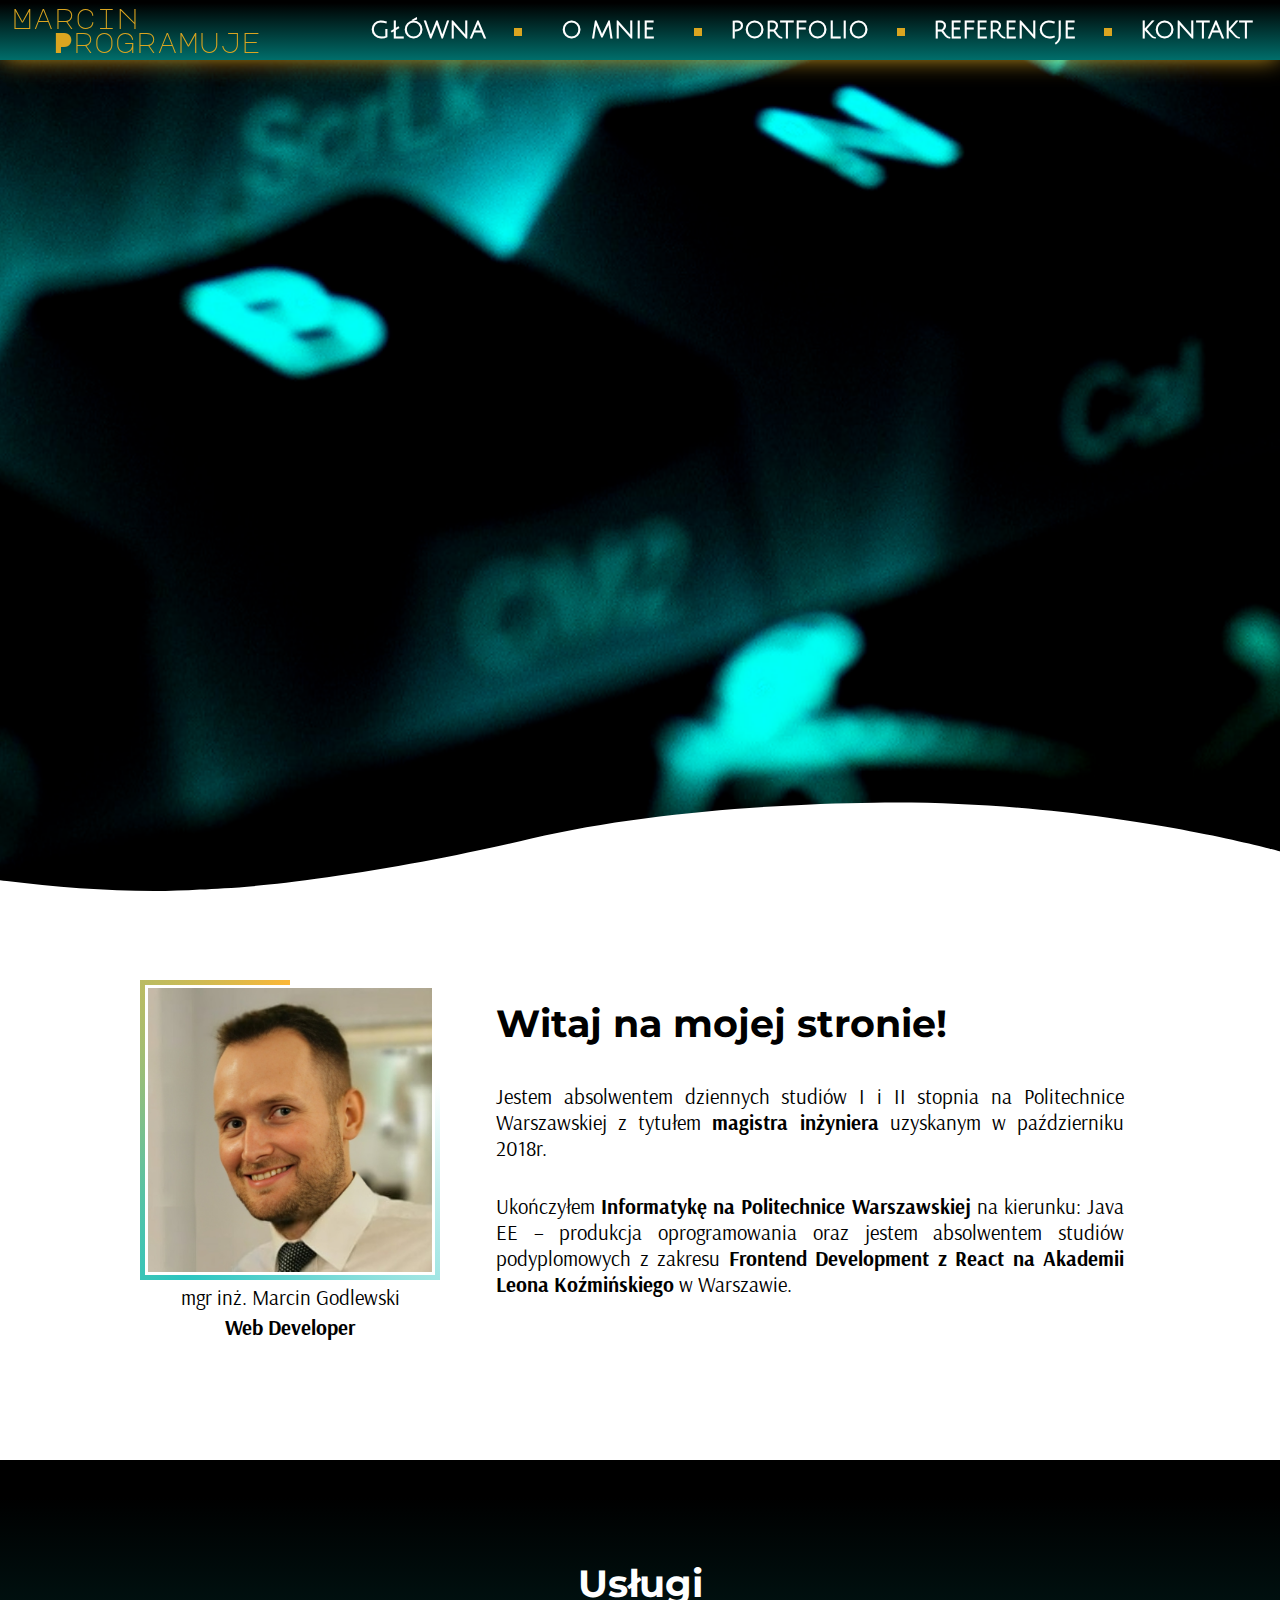
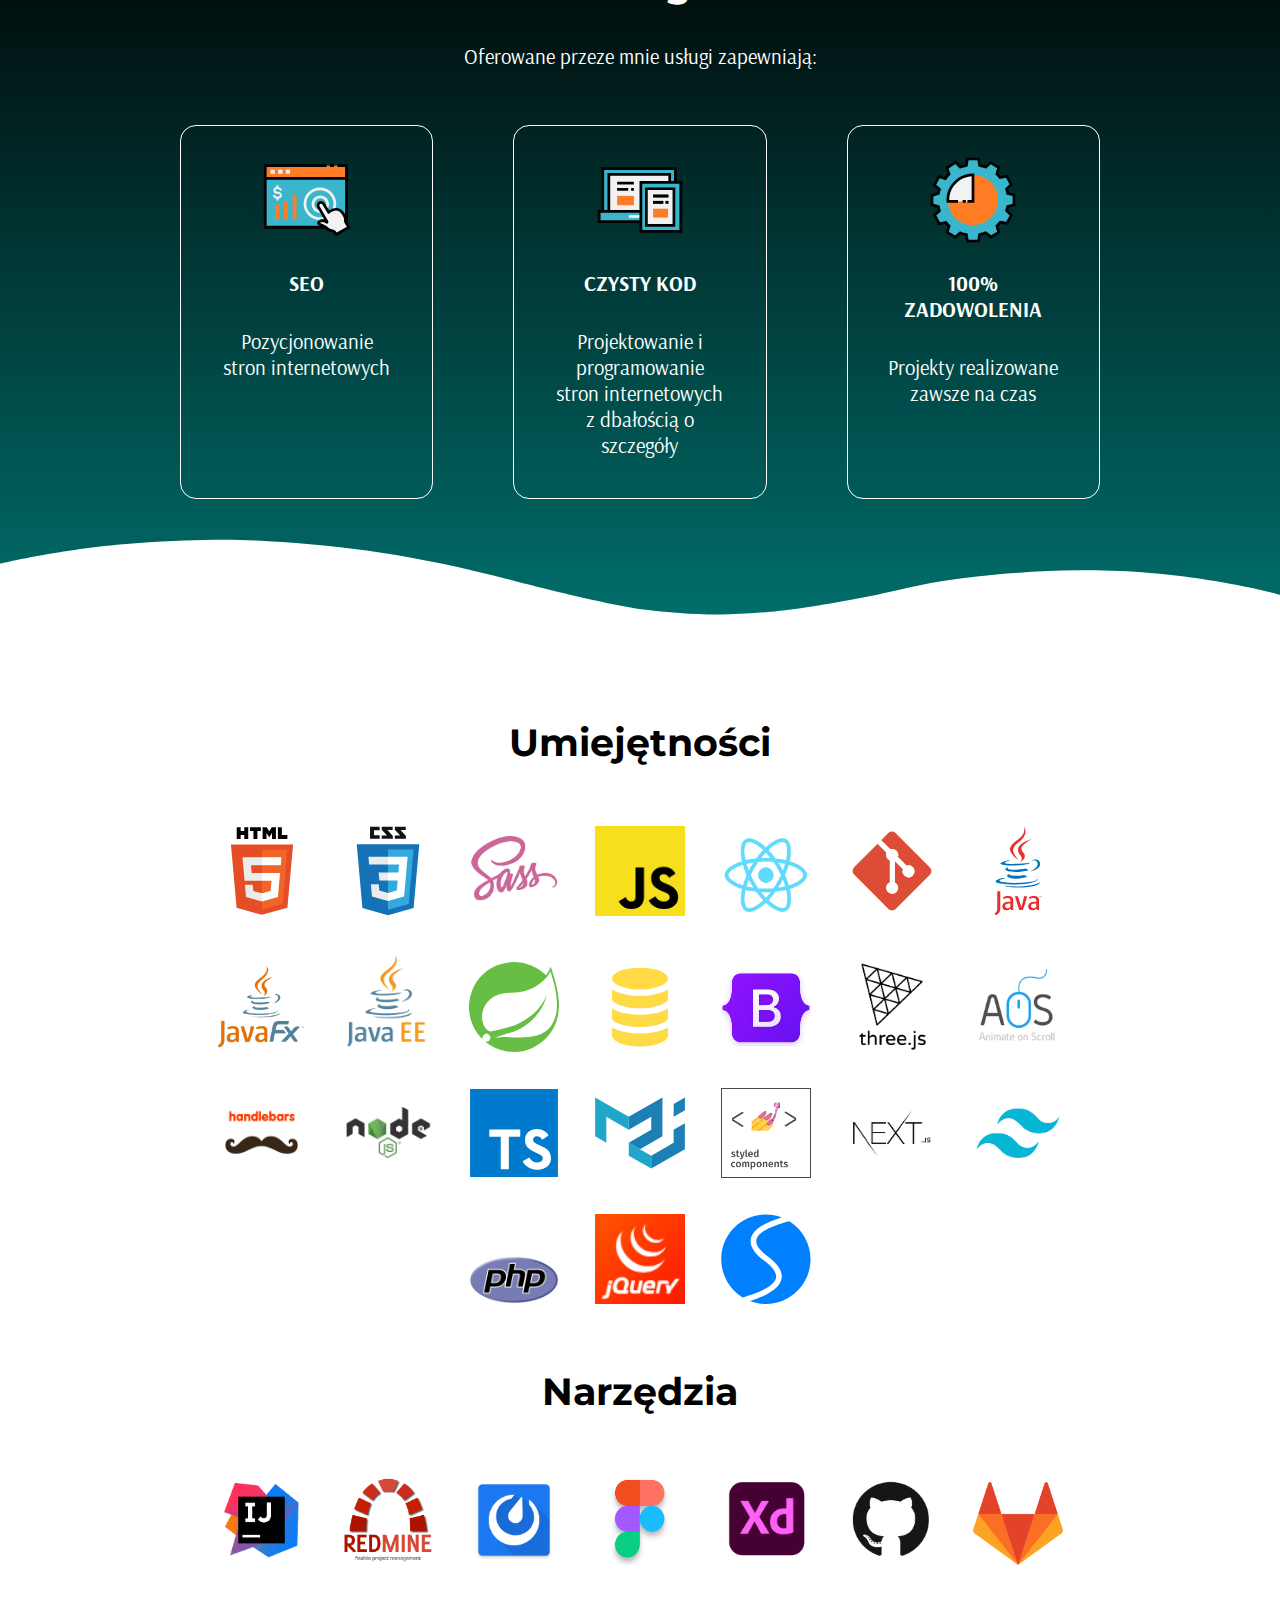
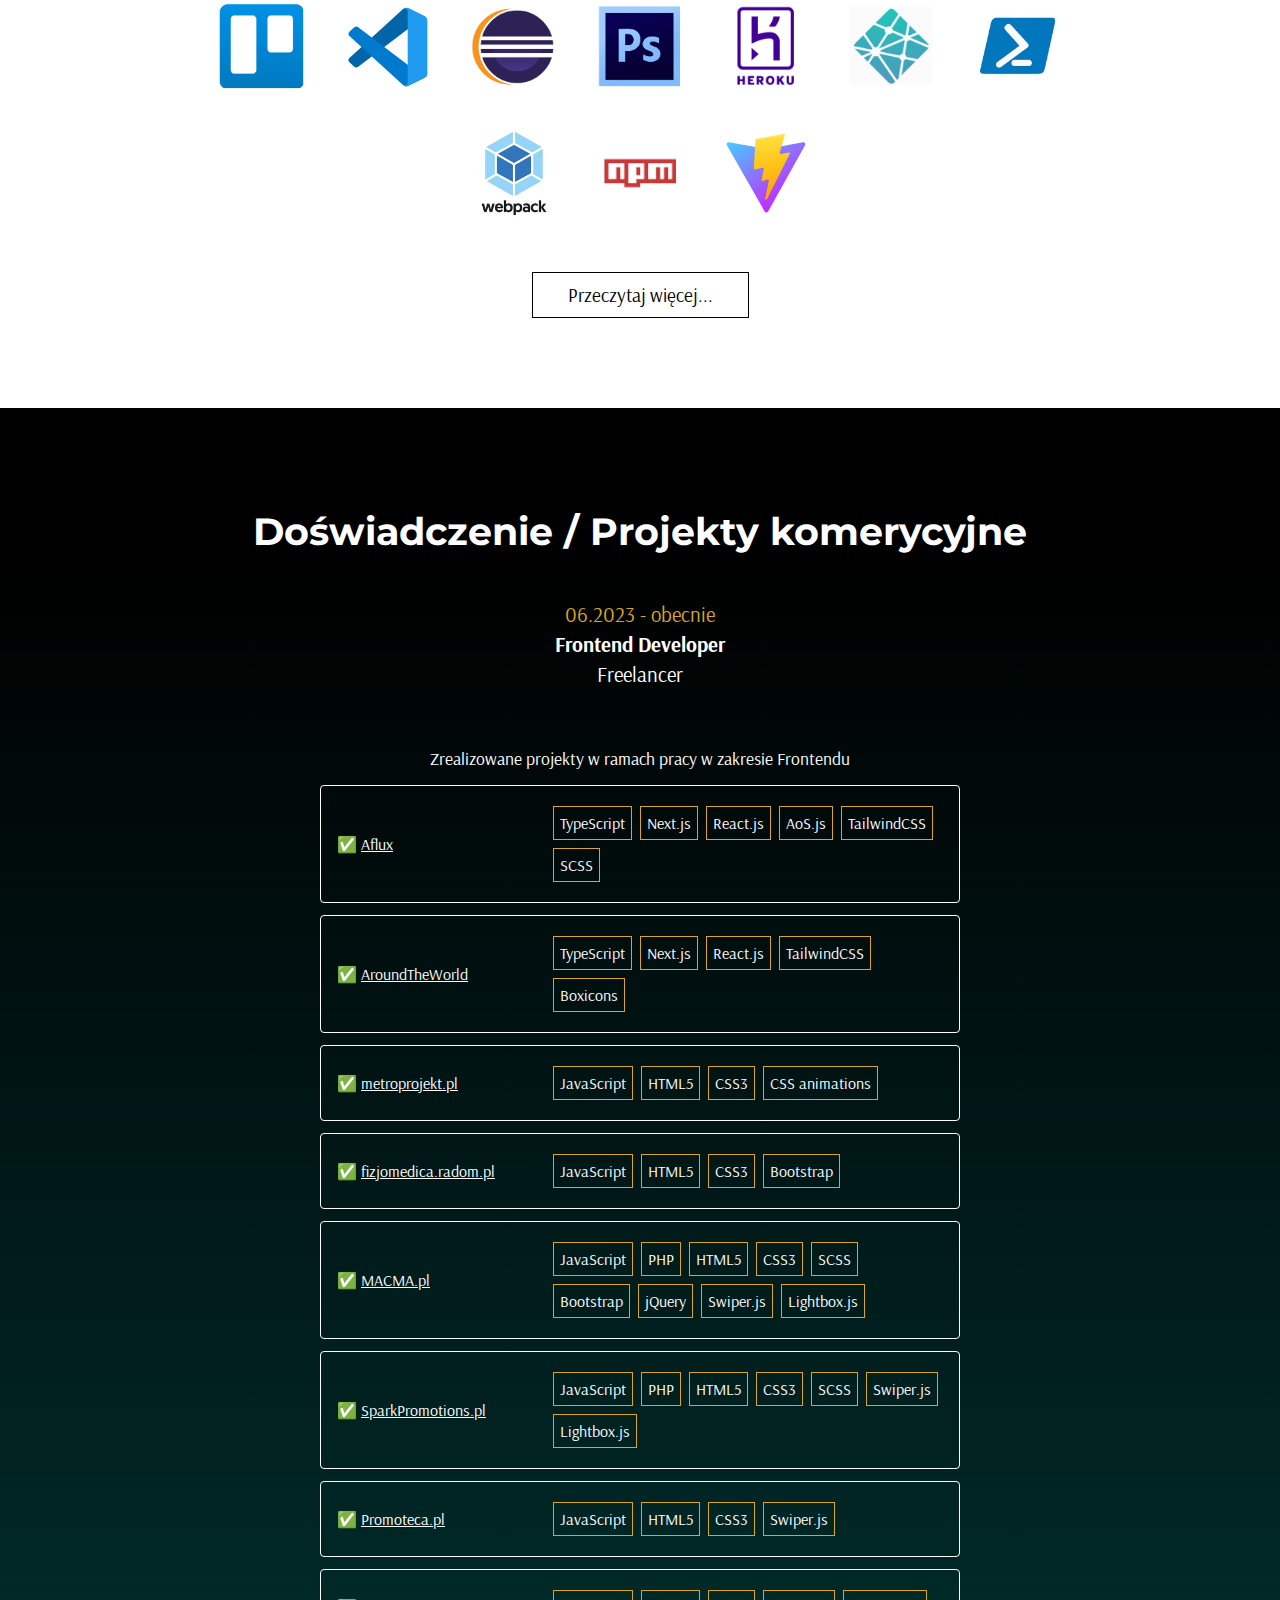
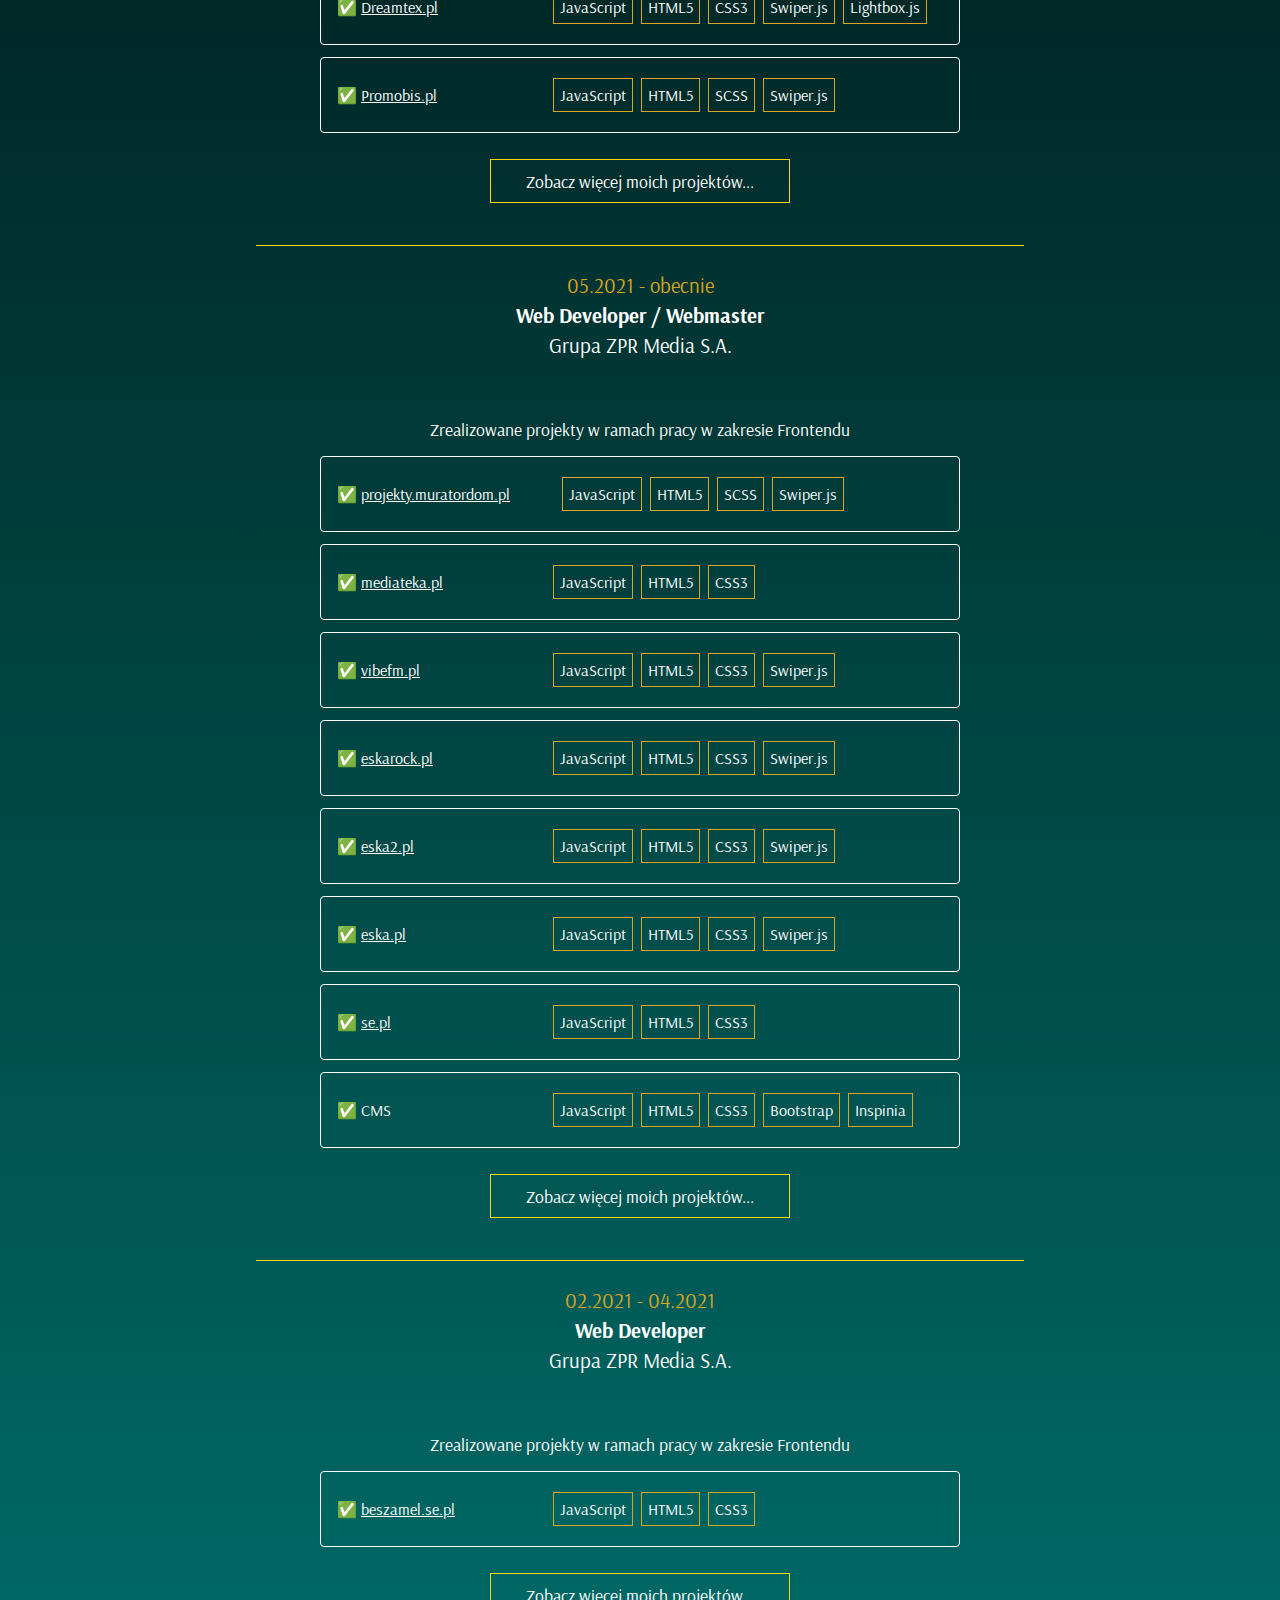
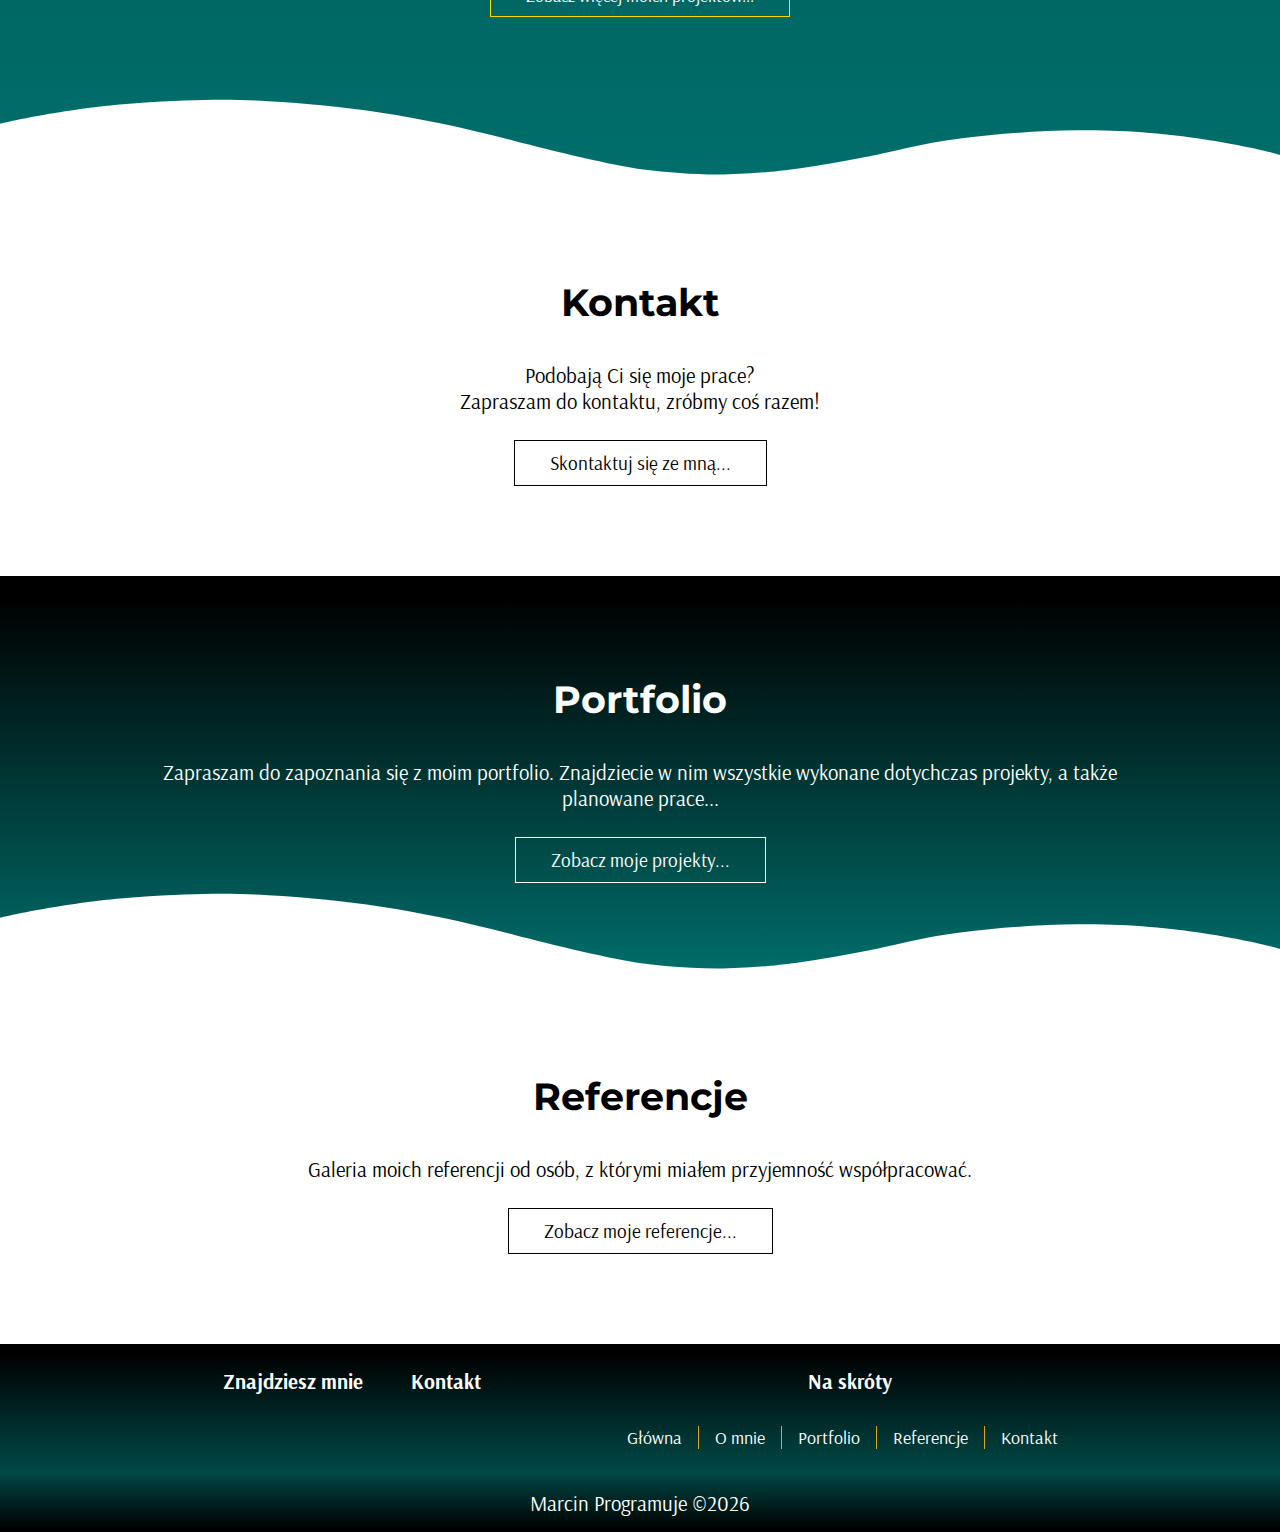
==== index.html @ 8236f86c "add a new extended experience section" ====
<!DOCTYPE html>
<html lang="pl">

<head>
    <meta charset="UTF-8" />
    <meta name="viewport" content="width=device-width, initial-scale=1.0" />
    <meta http-equiv="X-UA-Compatible" content="ie=edge" />
    <title>Marcin Programuje | Strona Główna </title>
    <!-- Icons -->
    <link rel="stylesheet" href="https://use.fontawesome.com/releases/v5.0.12/css/all.css" integrity="sha384-G0fIWCsCzJIMAVNQPfjH08cyYaUtMwjJwqiRKxxE/rx96Uroj1BtIQ6MLJuheaO9" crossorigin="anonymous" />
    <!-- CSS -->
    <link rel="stylesheet" href="./css/style.css" />
    <!-- Page Icon -->
    <link rel="icon" href="./img/logo.jpg" />
    <!-- Free Icons Source -->
    <!-- https://www.iconfinder.com/ -->
    <!-- Fonts -->
    <!-- Headers - Montserrat -->
    <link rel="preconnect" href="https://fonts.gstatic.com" />
    <link href="https://fonts.googleapis.com/css2?family=Montserrat:wght@900&display=swap" rel="stylesheet" />
    <!-- Normal Font -->
    <link rel="preconnect" href="https://fonts.gstatic.com" />
    <link href="https://fonts.googleapis.com/css2?family=Arsenal:ital,wght@0,400;0,700;1,400;1,700&display=swap" rel="stylesheet" />
    <!-- Box icons -->
    <link href='https://unpkg.com/boxicons@2.1.4/css/boxicons.min.css' rel='stylesheet'>
</head>

<body>
    <!-- Nav -->
    <nav>
        <div class="menu_container">
            <a href="index.html" class="logo">Marcin <span>Programuje</span></a>
            <ul class="desktopMenu">
                <li><a href="index.html">Główna</a></li>
                <li><a href="aboutme.html">O mnie</a></li>
                <li><a href="portfolio.html">Portfolio</a></li>
                <li><a href="reference.html">Referencje</a></li>
                <li><a href="contact.html">Kontakt</a></li>
            </ul>

            <div class="hamburger">
                <div class="bar1"></div>
                <div class="bar2"></div>
                <div class="bar3"></div>
            </div>

            <div class="mobileMenu">
                <ul class="mobileMenu_li">
                    <li><a href="index.html">Główna</a></li>
                    <li><a href="aboutme.html">O mnie</a></li>
                    <li><a href="portfolio.html">Portfolio</a></li>
                    <li><a href="reference.html">Referencje</a></li>
                    <li><a href="contact.html">Kontakt</a></li>
                </ul>
            </div>
        </div>
    </nav>
    <!-- Header -->
    <header class="header">
        <h1 class="centeredText">
            Web Developer
            <div class="smallCenteredText">
                Marcin Godlewski
            </div>
        </h1>
        <svg class="bottom-shape" xmlns="http://www.w3.org/2000/svg" viewBox="0 0 1000 100" preserveAspectRatio="none">
            <path class="elementor-shape-fill" d="M421.9,6.5c22.6-2.5,51.5,0.4,75.5,5.3c23.6,4.9,70.9,23.5,100.5,35.7c75.8,32.2,133.7,44.5,192.6,49.7
            c23.6,2.1,48.7,3.5,103.4-2.5c54.7-6,106.2-25.6,106.2-25.6V0H0v30.3c0,0,72,32.6,158.4,30.5c39.2-0.7,92.8-6.7,134-22.4
            c21.2-8.1,52.2-18.2,79.7-24.2C399.3,7.9,411.6,7.5,421.9,6.5z"></path>
        </svg>
    </header>
    <!-- Section 1 -->
    <section class="whiteSection about_me-section" id="section01">
        <div class="about_me_container">
            <div class="about_me_container-left">
                <div class="image">
                    <img width="300px" height="300px" src="./img/zdjecieCV.jpg" alt="zdjecieCV" />
                </div>
                <div class="text">
                    <p>mgr inż. Marcin Godlewski</p>
                    <p><strong>Web Developer</strong></p>
                </div>
            </div>
            <div class="about_me_container-right">
                <h1>Witaj na mojej stronie!</h1>
                <p>
                    Jestem absolwentem dziennych studiów I i II stopnia na Politechnice Warszawskiej z tytułem <strong>magistra inżyniera</strong> uzyskanym w październiku 2018r. 
                </p>
                <p>
                    Ukończyłem <strong>Informatykę na Politechnice Warszawskiej</strong> na kierunku: Java EE – produkcja oprogramowania oraz jestem absolwentem studiów podyplomowych z zakresu <strong>Frontend Development z React na Akademii Leona Koźmińskiego</strong> w Warszawie.
                </p>
            </div>
        </div>
    </section>

    <!-- Usługi -->
    <section class="colorSection" id="experience">
        <h1>Usługi</h1>
        <p>
            Oferowane przeze mnie usługi zapewniają:
        </p>
        <div class="large_services_container">
            <div class="services_container">
                <div class="services_container-img">
                    <img width="100" height="100" src="./img/icon_seo.svg" alt="seo_image">
                </div>
                <div class="services_container-text">
                    <div class="top-text">
                        <p>seo</p>
                    </div>
                    <div class="bottom-text">
                        <p>Pozycjonowanie stron internetowych</p>
                    </div>
                </div>
            </div>
            <div class="services_container">
                <div class="services_container-img">
                    <img width="100" height="100" src="./img/icon_dev.svg" alt="dev_image">
                </div>
                <div class="services_container-text">
                    <div class="top-text">
                        <p>czysty kod</p>
                    </div>
                    <div class="bottom-text">
                        <p>Projektowanie i programowanie stron internetowych z dbałością o szczegóły</p>
                    </div>
                </div>
            </div>
            <div class="services_container">
                <div class="services_container-img">
                    <img width="100" height="100" src="./img/icon_time.svg" alt="time_image">
                </div>
                <div class="services_container-text">
                    <div class="top-text">
                        <p>100% zadowolenia</p>
                    </div>
                    <div class="bottom-text">
                        <p>Projekty realizowane zawsze na czas</p>
                    </div>
                </div>
            </div>
        </div>
    </section>

    <!-- Section -->
    <section class="whiteSection skills-section" id="section01">
        <h1 class="h1">Umiejętności</h1>
        <div class="icons-section check-slide-item slide-left">
            <img width="90" height="90" class="techLogoImg" src="./img/html5.svg" alt="html5 logo" />
            <img width="90" height="90" class="techLogoImg" src="./img/css3.svg" alt="css3 logo" />
            <img width="90" height="90" class="techLogoImg" src="./img/SassLogo.png" alt="sass logo" />
            <img width="90" height="90" class="techLogoImg" src="./img/JS.png" alt="js logo" />
            <img width="90" height="90" class="techLogoImg" src="./img/react-logo.png" alt="react logo" />                
            <img width="90" height="90" class="techLogoImg" src="./img/git.svg" alt="git logo" />
            <img width="90" height="90" class="techLogoImg" src="./img/java.svg" alt="java logo" />
            <img width="90" height="90" class="techLogoImg" src="./img/JavaFX.png" alt="Java EE logo" />
            <img width="90" height="90" class="techLogoImg" src="./img/JavaEE.png" alt="Java EE logo" />
            <img width="90" height="90" class="techLogoImg" src="./img/spring.svg" alt="spring logo" />   
            <img width="90" height="90" class="techLogoImg" src="./img/sql.svg" alt="sql logo" />
            <img width="90" height="90" class="techLogoImg" src="./img/bootstrapLogo.png" alt="bootstrap logo" />
            <img width="90" height="90" class="techLogoImg" src="./img/ThreeJsLogo.png" alt="three js logo" />
            <img width="90" height="90" class="techLogoImg" src="./img/AoSjs.png" alt="AoS js logo" />
            <img width="90" height="90" class="techLogoImg" src="./img/hbs.png" alt="Handlebars logo" />
            <img width="90" height="90" class="techLogoImg" src="./img/nodejs.jpg" alt="NodeJS logo" />
            <img width="90" height="90" class="techLogoImg" src="./img/typescript-original.svg" alt="TypeScript logo" />
            <img width="90" height="90" class="techLogoImg" src="./img/materialui-original.svg" alt="MaterialUI logo" />
            <img width="90" height="90" class="techLogoImg" src="./img/styled-components.png" alt="styled-components logo" />   
            <img width="90" height="90" class="techLogoImg" src="./img/next-js.png" alt="nextjs logo" />   
            <img width="90" height="90" class="techLogoImg" src="./img/tailwindcss.png" alt="tailwindcss logo" />   
            <img width="90" height="90" class="techLogoImg" src="./img/PHP-logo.png" alt="php logo" />  
            <img width="90" height="90" class="techLogoImg" src="./img/jquery.png" alt="jquery logo" /> 
            <img width="90" height="90" class="techLogoImg" src="./img/swiper-logo.svg" alt="swiper logo" /> 
        </div>
        <h1 class="h1">Narzędzia</h1>
        <div class="icons-section check-slide-item slide-right">
            <img width="90" height="90" class="techLogoImg" src="./img/intelliJLogo.png" alt="intellij logo" />
            <img width="90" height="90" class="techLogoImg" src="./img/Redmine_logo.png" alt="redmine logo" />
            <img width="90" height="90" class="techLogoImg" src="./img/mattermost.png" alt="mattermost logo" />
            <img width="90" height="90" class="techLogoImg" src="./img/FigmaLogo.png" alt="figma logo" />
            <img width="90" height="90" class="techLogoImg" src="./img/AdobeXDLogo.png" alt="adobexd logo" />
            <img width="90" height="90" class="techLogoImg" src="./img/GitHubLogo.png" alt="github logo" />
            <img width="90" height="90" class="techLogoImg" src="./img/GitLabLogo.png" alt="gitlab logo" />
            <img width="90" height="90" class="techLogoImg" src="./img/TrelloLogo.png" alt="trello logo" />
            <img width="90" height="90" class="techLogoImg" src="./img/vscode.svg" alt="vsc logo" />
            <img width="90" height="90" class="techLogoImg" src="./img/eclipseLogo.png" alt="eclipse logo" />
            <img width="90" height="90" class="techLogoImg" src="./img/PhotoshopLogo.png" alt="photoshop logo" />
            <img width="90" height="90" class="techLogoImg" src="./img/heroku.png" alt="heroku logo" />
            <img width="90" height="90" class="techLogoImg" src="./img/netlify.png" alt="netlify logo" />
            <img width="90" height="90" class="techLogoImg" src="./img/powershell.jpg" alt="powershell logo" />
            <img width="90" height="90" class="techLogoImg" src="./img/webpack.jpg" alt="webpack logo" />
            <img width="90" height="90" class="techLogoImg" src="./img/npm.jpg" alt="npm logo" />
            <img width="90" height="90" class="techLogoImg" src="./img/vite.svg" alt="vite logo" />
        </div>
        <button class="buttonBlack">
            <a class="buttonBlackLink" href="./aboutme.html">Przeczytaj więcej...</a>
        </button>
    </section>

    <!-- Section -->
    <section class="colorSection" id="experience">
        <h1 class="h1">Doświadczenie / Projekty komerycyjne</h1>
        <div class="experience-slot">
            <p class="golden-text">06.2023 - obecnie</p>
            <p><strong>Frontend Developer</strong></p>
            <p>Freelancer</p>
        </div>
        <div class="projects-completed experience-slot">
            <p class="experience-title">Zrealizowane projekty w ramach pracy w zakresie Frontendu</p>
            <ul class="experience-project">
                <li class="experience-project__el">✅ <a class="project-link" href="https://goldipl.github.io/aflux-next/" target="_blank">Aflux</a></li>
                <li class="technology-box-list">
                    <span class="technology-box-list__el">TypeScript</span>
                    <span class="technology-box-list__el">Next.js</span>
                    <span class="technology-box-list__el">React.js</span>
                    <span class="technology-box-list__el">AoS.js</span>
                    <span class="technology-box-list__el">TailwindCSS</span>
                    <span class="technology-box-list__el">SCSS</span>
                </li>
            </ul>
            <ul class="experience-project">
                <li class="experience-project__el">✅ <a class="project-link" href="https://goldipl.github.io/travel-website/" target="_blank">AroundTheWorld</a></li>
                <li class="technology-box-list">
                    <span class="technology-box-list__el">TypeScript</span>
                    <span class="technology-box-list__el">Next.js</span>
                    <span class="technology-box-list__el">React.js</span>
                    <span class="technology-box-list__el">TailwindCSS</span>
                    <span class="technology-box-list__el">Boxicons</span>
                </li>
            </ul>
            <ul class="experience-project">
                <li class="experience-project__el">✅ <a class="project-link" href="https://www.metroprojekt.pl/" target="_blank">metroprojekt.pl</a></li>
                <li class="technology-box-list">
                    <span class="technology-box-list__el">JavaScript</span>
                    <span class="technology-box-list__el">HTML5</span>
                    <span class="technology-box-list__el">CSS3</span>
                    <span class="technology-box-list__el">CSS animations</span>
                </li>
            </ul>
            <ul class="experience-project">
                <li class="experience-project__el">✅ <a class="project-link" href="https://www.fizjomedica.radom.pl/" target="_blank">fizjomedica.radom.pl</a></li>
                <li class="technology-box-list">
                    <span class="technology-box-list__el">JavaScript</span>
                    <span class="technology-box-list__el">HTML5</span>
                    <span class="technology-box-list__el">CSS3</span>
                    <span class="technology-box-list__el">Bootstrap</span>
                </li>
            </ul>
            <ul class="experience-project">
                <li class="experience-project__el">✅ <a class="project-link" href="http://macmanew.tiphost.net/template/index.php" target="_blank">MACMA.pl</a></li>
                <li class="technology-box-list">
                    <span class="technology-box-list__el">JavaScript</span>
                    <span class="technology-box-list__el">PHP</span>
                    <span class="technology-box-list__el">HTML5</span>
                    <span class="technology-box-list__el">CSS3</span>
                    <span class="technology-box-list__el">SCSS</span>
                    <span class="technology-box-list__el">Bootstrap</span>
                    <span class="technology-box-list__el">jQuery</span>
                    <span class="technology-box-list__el">Swiper.js</span>
                    <span class="technology-box-list__el">Lightbox.js</span>
                </li>
            </ul>
            <ul class="experience-project">
                <li class="experience-project__el">✅ <a class="project-link" href="http://sparknew.tiphost.net/template/index.php" target="_blank">SparkPromotions.pl</a></li>
                <li class="technology-box-list">
                    <span class="technology-box-list__el">JavaScript</span>
                    <span class="technology-box-list__el">PHP</span>
                    <span class="technology-box-list__el">HTML5</span>
                    <span class="technology-box-list__el">CSS3</span>
                    <span class="technology-box-list__el">SCSS</span>
                    <span class="technology-box-list__el">Swiper.js</span>
                    <span class="technology-box-list__el">Lightbox.js</span>
                </li>
            </ul>
            <ul class="experience-project">
                <li class="experience-project__el">✅ <a class="project-link" href="http://promoteca.tiphost.net/" target="_blank">Promoteca.pl</a></li>
                <li class="technology-box-list">
                    <span class="technology-box-list__el">JavaScript</span>
                    <span class="technology-box-list__el">HTML5</span>
                    <span class="technology-box-list__el">CSS3</span>
                    <span class="technology-box-list__el">Swiper.js</span>
                </li>
            </ul>
            <ul class="experience-project">
                <li class="experience-project__el">✅ <a class="project-link" href="https://goldipl.github.io/DreamTEXwebsite/" target="_blank">Dreamtex.pl</a></li>
                <li class="technology-box-list">
                    <span class="technology-box-list__el">JavaScript</span>
                    <span class="technology-box-list__el">HTML5</span>
                    <span class="technology-box-list__el">CSS3</span>
                    <span class="technology-box-list__el">Swiper.js</span>
                    <span class="technology-box-list__el">Lightbox.js</span>
                </li>
            </ul>
            <ul class="experience-project">
                <li class="experience-project__el">✅ <a class="project-link" href="https://goldipl.github.io/PROMObis.pl/" target="_blank">Promobis.pl</a></li>
                <li class="technology-box-list">
                    <span class="technology-box-list__el">JavaScript</span>
                    <span class="technology-box-list__el">HTML5</span>
                    <span class="technology-box-list__el">SCSS</span>
                    <span class="technology-box-list__el">Swiper.js</span>
                </li>
            </ul>
            <button class="button-gold">
                <a class="button-gold-link" href="./portfolio.html">Zobacz więcej moich projektów...</a>
            </button>
        </div>
        <div class="experience-slot">
            <p class="golden-text">05.2021 - obecnie</p>
            <p><strong>Web Developer / Webmaster</strong></p>
            <p>Grupa ZPR Media S.A.</p>
        </div>
        <div class="projects-completed experience-slot">
            <p class="experience-title">Zrealizowane projekty w ramach pracy w zakresie Frontendu</p>
            <ul class="experience-project">
                <li class="experience-project__el">✅ <a class="project-link" href="https://projekty.muratordom.pl/"" target="_blank">projekty.muratordom.pl</a></li>
                <li class="technology-box-list">
                    <span class="technology-box-list__el">JavaScript</span>
                    <span class="technology-box-list__el">HTML5</span>
                    <span class="technology-box-list__el">SCSS</span>
                    <span class="technology-box-list__el">Swiper.js</span>
                </li>
            </ul>
            <ul class="experience-project">
                <li class="experience-project__el">✅ <a class="project-link" href="https://mediateka.pl/" target="_blank">mediateka.pl</a></li>
                <li class="technology-box-list">
                    <span class="technology-box-list__el">JavaScript</span>
                    <span class="technology-box-list__el">HTML5</span>
                    <span class="technology-box-list__el">CSS3</span>
                </li>
            </ul>
            <ul class="experience-project">
                <li class="experience-project__el">✅ <a class="project-link" href="https://www.vibefm.pl/" target="_blank">vibefm.pl</a></li>
                <li class="technology-box-list">
                    <span class="technology-box-list__el">JavaScript</span>
                    <span class="technology-box-list__el">HTML5</span>
                    <span class="technology-box-list__el">CSS3</span>
                    <span class="technology-box-list__el">Swiper.js</span>
                </li>
            </ul>
            <ul class="experience-project">
                <li class="experience-project__el">✅ <a class="project-link" href="https://www.eskarock.pl/" target="_blank">eskarock.pl</a></li>
                <li class="technology-box-list">
                    <span class="technology-box-list__el">JavaScript</span>
                    <span class="technology-box-list__el">HTML5</span>
                    <span class="technology-box-list__el">CSS3</span>
                    <span class="technology-box-list__el">Swiper.js</span>
                </li>
            </ul>
            <ul class="experience-project">
                <li class="experience-project__el">✅ <a class="project-link" href="https://www.eska2.pl/" target="_blank">eska2.pl</a></li>
                <li class="technology-box-list">
                    <span class="technology-box-list__el">JavaScript</span>
                    <span class="technology-box-list__el">HTML5</span>
                    <span class="technology-box-list__el">CSS3</span>
                    <span class="technology-box-list__el">Swiper.js</span>
                </li>
            </ul>
            <ul class="experience-project">
                <li class="experience-project__el">✅ <a class="project-link" href="https://www.eska.pl/" target="_blank">eska.pl</a></li>
                <li class="technology-box-list">
                    <span class="technology-box-list__el">JavaScript</span>
                    <span class="technology-box-list__el">HTML5</span>
                    <span class="technology-box-list__el">CSS3</span>
                    <span class="technology-box-list__el">Swiper.js</span>
                </li>
            </ul>
            <ul class="experience-project">
                <li class="experience-project__el">✅ <a class="project-link" href="https://www.se.pl/" target="_blank">se.pl</a></li>
                <li class="technology-box-list">
                    <span class="technology-box-list__el">JavaScript</span>
                    <span class="technology-box-list__el">HTML5</span>
                    <span class="technology-box-list__el">CSS3</span>
                </li>
            </ul>
            <ul class="experience-project">
                <li class="experience-project__el">✅ CMS</li>
                <li class="technology-box-list">
                    <span class="technology-box-list__el">JavaScript</span>
                    <span class="technology-box-list__el">HTML5</span>
                    <span class="technology-box-list__el">CSS3</span>
                    <span class="technology-box-list__el">Bootstrap</span>
                    <span class="technology-box-list__el">Inspinia</span>
                </li>
            </ul>
            <button class="button-gold">
                <a class="button-gold-link" href="./portfolio.html">Zobacz więcej moich projektów...</a>
            </button>
        </div>
        <div class="experience-slot">
            <p class="golden-text">02.2021 - 04.2021</p>
            <p><strong>Web Developer</strong></p>
            <p>Grupa ZPR Media S.A.</p>
        </div>
        <div class="projects-completed experience-slot last-slot">
            <p class="experience-title">Zrealizowane projekty w ramach pracy w zakresie Frontendu</p>
            <ul class="experience-project">
                <li class="experience-project__el">✅ <a class="project-link" href="https://beszamel.se.pl/" target="_blank">beszamel.se.pl</a></li>
                <li class="technology-box-list">
                    <span class="technology-box-list__el">JavaScript</span>
                    <span class="technology-box-list__el">HTML5</span>
                    <span class="technology-box-list__el">CSS3</span>
                </li>
            </ul>
            <button class="button-gold">
                <a class="button-gold-link" href="./portfolio.html">Zobacz więcej moich projektów...</a>
            </button>
        </div>
    </section>
     <!-- Kontakt -->
    <section class="whiteSection portfolio-mainpage-section">
        <h1>Kontakt</h1>
        <p>
            Podobają Ci się moje prace?<br>
            Zapraszam do kontaktu, zróbmy coś razem!
        </p>
        <button class="buttonBlack">
            <a class="buttonBlackLink" href="./contact.html">Skontaktuj się ze mną...</a>
        </button>
    </section>

    <!-- Section -->
    <section class="colorSection portfolio-mainpage-section">
        <h1>Portfolio</h1>
        <p>
            Zapraszam do zapoznania się z moim portfolio. Znajdziecie w nim wszystkie wykonane dotychczas projekty, a także planowane prace...
        </p>
        <button class="buttonWhite">
            <a class="buttonWhiteLink" href="./portfolio.html">Zobacz moje projekty...</a>
        </button>
    </section>

    <!-- Section -->
    <section class="whiteSection blog-section">
        <h1>Referencje</h1>
        <p>
            Galeria moich referencji od osób, z którymi miałem przyjemność współpracować.
        </p>
        <button class="buttonBlack">
            <a class="buttonBlackLink" href="./reference.html">Zobacz moje referencje...</a>
        </button>
    </section>

    <footer class="colorSection footer-section">
        <div class="footer_container">
            <div class="footer_container-left">
                <div class="footer_container-left-social">
                    <p>Znajdziesz mnie</p>
                    <div class="social_media">
                        <a target="_blank" href="https://github.com/goldipl"><i class="fab fa-github"></i></a>
                        <a target="_blank" href="https://www.linkedin.com/in/marcin-godlewski-153897139/"><i class="fab fa-linkedin"></i></a>
                    </div>
                </div>
                <div class="footer_container-left-contact">
                    <p>Kontakt</p>
                    <div class="mail">
                        <a href="mailto:mgodlewski92@gmail.com"><i class="far fa-envelope"></i></a>
                    </div>
                </div>
            </div>
            <div class="footer_container-right">
                <p>Na skróty</p>
                <div class="shortcuts">
                    <ul>
                        <li><a href="index.html">Główna</a></li>
                        <li><a href="aboutme.html">O mnie</a></li>
                        <li><a href="portfolio.html">Portfolio</a></li>
                        <li><a href="reference.html">Referencje</a></li>
                        <li><a href="contact.html">Kontakt</a></li>
                    </ul>
                </div>
            </div>
        </div>
        <p class="footer-copyrights">Marcin Programuje &copy; <span class="footerYear"><span></p>
    </footer>

    <!-- Arrow up Icon  -->
    <div class="scroll-arrow-up"><i class='bx bx-arrow-back'></i></div>
    <script src="./js/script.js"></script>
</body>

</html>
---- css/style.css ----
@import url("https://fonts.googleapis.com/css2?family=Julius+Sans+One&display=swap");
@import url("https://fonts.googleapis.com/css2?family=Major+Mono+Display&display=swap");
* {
  margin: 0;
  padding: 0;
  box-sizing: border-box;
}

body {
  overflow-x: hidden;
}

nav {
  position: fixed;
  top: 0;
  left: 0;
  display: flex;
  justify-content: space-between;
  align-items: center;
  background: linear-gradient(to top, #00fff7 -125%, #000000 95%);
  height: 60px;
  width: 100%;
  z-index: 100;
  box-shadow: 0 0px 24px -2px goldenrod;
}
nav .menu_container {
  display: flex;
  align-items: center;
  align-content: center;
  justify-content: center;
  width: 1200px;
  margin: 0 auto;
}

nav a.logo {
  position: relative;
  font-family: "Major Mono Display", monospace;
  font-size: 28px;
  font-weight: 400;
  margin: -24px 0 0 16px;
  text-decoration: none;
  color: goldenrod;
  margin-right: 200px;
}
nav a.logo span {
  position: absolute;
  top: 24px;
  left: 40px;
}

nav .desktopMenu {
  position: relative;
  display: flex;
  height: 100%;
}

nav .desktopMenu li {
  font-family: "Arsenal", sans-serif;
  position: relative;
  padding: 0px 24px;
  cursor: pointer;
  list-style: none;
  height: 60px;
}

nav .desktopMenu li:nth-child(2) {
  width: 180px;
}

nav .desktopMenu li::after {
  display: block;
  content: "";
  width: 8px;
  height: 8px;
  background: goldenrod;
  position: absolute;
  bottom: calc(50% - 6px);
  left: -4px;
}

nav .desktopMenu li:first-of-type::after {
  display: none;
}

nav .desktopMenu li a {
  display: block;
  font-family: "Julius Sans One", sans-serif;
  position: relative;
  cursor: pointer;
  line-height: 60px;
  transition: 0.3s linear;
  list-style: none;
  color: #FFFFFF;
  text-decoration: none;
  font-size: 24px;
  font-weight: 700;
  padding: 0 8px;
}

nav .desktopMenu li a::after {
  position: absolute;
  bottom: 8px;
  left: 0;
  right: 0;
  margin: auto;
  width: 0%;
  content: "";
  color: rgba(255, 255, 255, 0);
  background: goldenrod;
  height: 1px;
  transition: all 0.5s;
}

nav .desktopMenu li a:hover::after {
  width: 100%;
}

nav li {
  text-transform: uppercase;
}

@media (max-width: 1201px) {
  nav .desktopMenu {
    display: none;
  }
  nav .menu_container {
    width: auto;
    margin: unset;
  }
}
@media (max-width: 600px) {
  nav a.logo {
    font-size: 24px;
  }
}
.hamburger {
  position: absolute;
  right: 10px;
  top: 8px;
  z-index: 9999;
  width: 40px;
  height: 40px;
  cursor: pointer;
  visibility: hidden;
  opacity: 0;
  -webkit-tap-highlight-color: rgba(255, 255, 255, 0);
}
.hamburger .bar1,
.hamburger .bar2,
.hamburger .bar3 {
  height: 2px;
  background: goldenrod;
  margin: 8px auto;
}
.hamburger::after {
  font-family: "Arsenal", sans-serif;
  content: "MENU";
  position: absolute;
  top: 32px;
  right: 4px;
  color: goldenrod;
  font-size: 12px;
}
.hamburger.active::after {
  display: none;
}

.hamburger.active .bar1 {
  height: 2px;
  background: goldenrod;
  margin: 6px auto;
  transition: 0.2s ease-in-out;
  transform: rotate(45deg) translateX(8px) translateY(8px);
}

.hamburger.active .bar2 {
  opacity: 0;
}

.hamburger.active .bar3 {
  height: 2px;
  background: goldenrod;
  margin: 6px auto;
  transition: 0.2s ease-in-out;
  transform: rotate(-45deg) translateX(6px) translateY(-6px);
}

@media (max-width: 1200px) {
  .hamburger {
    visibility: visible;
    opacity: 1;
  }
}
.mobileMenu {
  z-index: 1;
  position: absolute;
  top: 0;
  left: 0;
  background: #ddd;
  height: 100%;
  visibility: hidden;
  opacity: 0;
  display: table;
}

.mobileMenu.active {
  width: 100%;
  visibility: visible;
  opacity: 1;
  transition: 0.6s;
  z-index: 3;
}

.mobileMenu .mobileMenu_li {
  height: 100vh;
  display: flex;
  justify-content: center;
  align-items: center;
  flex-direction: column;
  background-image: url("../img/background_image.jpeg");
  background-position: top;
}

.mobileMenu .mobileMenu_li li {
  font-family: "Arsenal", sans-serif;
  display: block;
  text-align: center;
  width: 100%;
  padding: 20px;
  text-align: center;
  font-size: 24px;
  min-height: 50px;
  font-weight: bold;
  cursor: pointer;
  transition: all 0.3s ease-out;
}

.mobileMenu .mobileMenu_li li:hover {
  color: #FFFFFF;
  background: goldenrod;
}

.mobileMenu .mobileMenu_li li:hover a {
  transition: all 0.3s ease-out;
  color: #FFFFFF;
}

.mobileMenu .mobileMenu_li li a {
  font-family: "Julius Sans One", sans-serif;
  color: #FFFFFF;
  text-decoration: none;
}

.fullWidthBurger {
  margin-right: 0 !important;
}

@media (min-width: 1201px) {
  .mobileMenu {
    visibility: hidden !important;
  }
}
@media (max-width: 360px) {
  nav a.logo {
    margin: -24px 0 0 8px;
  }
}
/* CENTERED TEXT ANIMATION */
h1.centeredText {
  transform: translateY(-500px);
  animation: 1.2s slideIn ease-in-out forwards 0.3s;
  opacity: 0;
}

@keyframes slideIn {
  100% {
    transform: translateY(0px);
    opacity: 1;
  }
}
@keyframes slidefromLeft {
  100% {
    transform: translateX(0px);
    opacity: 1;
  }
}
/* SLIDE ANIMATION */
body #section01 {
  overflow-x: hidden;
}

.active.slide-left {
  animation: slide-left 1.2s ease-in;
}

.active.slide-right {
  animation: slide-right 1.2s ease-in;
}

@keyframes slide-left {
  0% {
    transform: translateX(-160px);
    opacity: 0;
  }
  100% {
    transform: translateX(0);
    opacity: 1;
  }
}
@keyframes slide-right {
  0% {
    transform: translateX(160px);
    opacity: 0;
  }
  100% {
    transform: translateX(0);
    opacity: 1;
  }
}
section.whiteSection.magicSquare {
  margin: 0;
  padding: 0;
}

section.whiteSection.magicSquare canvas {
  height: auto !important;
  width: 100vw !important;
}

.header {
  position: relative;
  height: calc(100vh - 60px);
  background-image: url("../img/background_image.jpeg");
  color: #FFFFFF;
  margin-top: 60px;
  background-position: bottom;
  background-repeat: no-repeat;
  background-size: 600vh;
}

.header.small {
  height: 30vh;
}

.header.small h1 {
  font-size: 3rem;
  line-height: 30vh;
  background: linear-gradient(to right, #ffd702 30%, #d18c0e 60%);
  -webkit-background-clip: text;
  -webkit-text-fill-color: rgba(255, 255, 255, 0);
  transform: translateX(-100vw);
  animation: 1s slidefromLeft forwards 0.2s;
  opacity: 0;
}

/* CENTERED TEXT ON MAIN PAGE */
h1.centeredText {
  position: absolute;
  top: 40%;
  left: 0;
  right: 0;
  font-family: "Julius Sans One", sans-serif;
  font-size: 6rem;
  z-index: 1;
  background: linear-gradient(to right, #ffd702 30%, #d18c0e 60%);
  -webkit-background-clip: text;
  -webkit-text-fill-color: rgba(255, 255, 255, 0);
}

.smallCenteredText {
  font-size: 2rem;
  font-weight: 400;
}

/* BOTTOM SHAPE */
.header .bottom-shape {
  position: absolute;
  bottom: 0;
  right: 0;
  height: 160px;
  width: 200vw;
  transform: rotate(180deg);
  fill: #FFFFFF;
  overflow-x: hidden;
}

@media (max-width: 800px) {
  .header .bottom-shape {
    height: 100px;
  }
}
/* SMALLER CENTERED TEXT ON MAIN PAGE ON SMARTPHONES 
AND SMALLER DEVICES ALSO */
@media (min-width: 1024px) {
  h1.centeredText {
    font-size: 6rem;
  }
}
@media (min-width: 640px) and (max-width: 1023px) {
  h1.centeredText {
    font-size: 3.5rem;
    word-wrap: break-word;
  }
  .smallCenteredText {
    font-size: 1.5rem;
  }
}
@media (max-width: 639px) {
  h1.centeredText {
    font-size: 2.5rem;
    word-wrap: break-word;
  }
  .smallCenteredText {
    font-size: 1rem;
  }
}
/* SMALLER H1 TEXT ON MAIN PAGE ON SMARTPHONES 
AND SMALLER DEVICES ALSO */
@media (min-width: 640px) and (max-width: 1023px) {
  h1 {
    font-size: 2.3rem;
  }
}
@media (max-width: 639px) {
  h1 {
    font-size: 2rem;
  }
}
/* HEADER IMG */
.contentDiv .headerImg {
  position: absolute;
  left: calc(50% - 50vh);
  opacity: 0.25;
  bottom: 0;
  width: 100vh;
}

@media (max-width: 1024px) {
  .contentDiv .headerImg {
    left: calc(50% - 30vh);
    width: 60vh;
  }
}
@media (max-width: 640px) {
  .contentDiv .headerImg {
    left: calc(50% - 20vh);
    width: 40vh;
  }
}
/* BUTTON BLACK */
.buttonBlack {
  position: relative;
  font-family: "Arsenal", sans-serif;
  font-weight: 300;
  font-size: 1.2rem;
  padding: 10px;
  margin: 10px;
  border-style: none;
  overflow: hidden;
  background-color: rgba(255, 255, 255, 0);
  border: 1px solid #000000;
  cursor: pointer;
}

.buttonBlack::before {
  content: "";
  position: absolute;
  bottom: 0;
  right: -150%;
  width: 100%;
  height: 4px;
  background-color: #004644;
  transition: 0.7s cubic-bezier(0, 1.8, 1, 1);
}

.buttonBlack:hover::before {
  right: 0;
}

.buttonBlackLink {
  color: black;
  text-decoration: none;
  padding: 10px 25px;
}

/* BUTTON WHITE*/
.buttonWhite {
  position: relative;
  font-family: "Arsenal", sans-serif;
  font-weight: 300;
  font-size: 1.2rem;
  padding: 10px;
  margin: 10px;
  border-style: none;
  overflow: hidden;
  background-color: rgba(255, 255, 255, 0);
  border: 1px solid white;
  cursor: pointer;
}

.buttonWhite::before {
  content: "";
  position: absolute;
  bottom: 0;
  right: -150%;
  width: 100%;
  height: 4px;
  background-color: white;
  transition: 0.7s cubic-bezier(0, 1.8, 1, 1);
}

.buttonWhite:hover::before {
  right: 0;
}

.buttonWhiteLink {
  color: white;
  text-decoration: none;
  padding: 10px 25px;
}

/* BUTTON GOLD */
.button-gold {
  position: relative;
  font-family: "Arsenal", sans-serif;
  font-weight: 300;
  font-size: 1.1rem;
  padding: 10px;
  margin: 10px;
  border-style: none;
  overflow: hidden;
  background-color: rgba(255, 255, 255, 0);
  border: 1px solid gold;
  cursor: pointer;
}
.button-gold-link {
  color: white;
  text-decoration: none;
  padding: 10px 25px;
}

.button-gold::before {
  content: "";
  position: absolute;
  bottom: 0;
  right: -150%;
  width: 100%;
  height: 4px;
  background-color: gold;
  transition: 0.7s cubic-bezier(0, 1.8, 1, 1);
}

.button-gold:hover::before {
  right: 0;
}

.magicButton {
  font-family: "Arsenal", sans-serif;
  display: flex;
  justify-content: center;
  align-items: center;
  width: 120px;
  height: 40px;
  font-size: 24px;
  line-height: 24px;
  margin: auto;
  transition: 0.6s;
  cursor: pointer;
}

.magicButton.red {
  border: 1px solid red;
  color: red;
}

.magicButton.goldenrod {
  border: 1px solid gold;
  color: gold;
}

.magicButton.green {
  border: 1px solid green;
  color: green;
}

.magicButton.red:hover {
  background-color: red;
  border: 1px solid #ffffff;
  color: #ffffff;
}

.magicButton.goldenrod:hover {
  background-color: gold;
  border: 1px solid #ffffff;
  color: #ffffff;
}

.magicButton.green:hover {
  background-color: green;
  border: 1px solid #ffffff;
  color: #ffffff;
}

.colorSection {
  position: relative;
}

.colorSection::before {
  position: absolute;
  bottom: 0;
  left: 0;
  content: "";
  background-image: url("../img/wave_shape.svg");
  background-size: 100vw 80px;
  width: 100vw;
  height: 80px;
  transform: rotate(180deg);
  z-index: 11;
  display: block;
}

.colorSection.footer-section::before {
  display: none;
}

@media (max-width: 800px) {
  .colorSection::before {
    background-size: 100vw 40px;
    height: 40px;
  }
}
@property --border-angle {
  syntax: "<angle>";
  inherits: true;
  initial-value: 0turn;
}
.about_me_container {
  display: flex;
  flex-direction: row;
  width: 1000px;
  margin: 0 auto;
}
.about_me_container .about_me_container-left {
  width: 30%;
}
.about_me_container .about_me_container-left .image {
  --border-size: 5px;
  --border-angle: 0turn;
  background-image: conic-gradient(from var(--border-angle), rgb(255, 255, 255), rgb(255, 255, 255) 50%, rgb(255, 255, 255)), conic-gradient(from var(--border-angle), transparent 20%, #2cc5c0, #fcb736);
  background-size: calc(100% - var(--border-size) * 2) calc(100% - var(--border-size) * 2), cover;
  background-position: center center;
  background-repeat: no-repeat;
  animation: bg-spin 3s linear infinite;
}
@keyframes bg-spin {
  to {
    --border-angle: 1turn;
  }
}
.about_me_container .about_me_container-left .image img {
  padding: 8px;
  margin-bottom: -4px;
}
.about_me_container .about_me_container-right {
  display: flex;
  flex-direction: column;
  align-self: center;
  width: 70%;
  height: 400px;
  margin-left: 40px;
}

.about_me_container .about_me_container-right p {
  width: 100%;
  text-align: justify;
}

.about_me_container .about_me_container-right h1 {
  text-align: left;
  padding-left: 16px;
}

.about_me_container .about_me_container-left p {
  width: 300px;
  padding: 0;
  margin-top: 4px;
}

@media (max-width: 1000px) {
  .about_me_container {
    flex-direction: column;
    width: 90vw;
  }
  .about_me_container .about_me_container-left {
    width: 100%;
    margin: 0 auto 24px;
    padding-bottom: 40px;
  }
  .about_me_container .about_me_container-left .image {
    width: -moz-max-content;
    width: max-content;
    margin: 0 auto;
  }
  .about_me_container .about_me_container-left p {
    width: 100%;
  }
  .about_me_container .about_me_container-right {
    width: 100%;
    margin: 0 auto;
    height: auto;
  }
  .about_me_container .about_me_container-right p {
    width: 100%;
  }
  .about_me_container .about_me_container-right p,
  .about_me_container .about_me_container-right h1 {
    text-align: center;
  }
}
@media (max-width: 360px) {
  .about_me_container .about_me_container-left img {
    width: 100%;
    height: auto;
  }
}
.large_services_container {
  display: flex;
  flex-direction: row;
  width: 1000px;
  align-content: center;
  margin: 0 auto;
}
.large_services_container .services_container {
  width: 33.3%;
  margin: 40px;
  padding: 24px;
  border: 1px solid #FFFFFF;
  border-radius: 16px;
}
.large_services_container .services_container:hover {
  box-shadow: 0 0px 24px -2px goldenrod;
}

.large_services_container .services_container .services_container-text p {
  width: 100%;
}

.large_services_container .services_container .services_container-text .top-text p {
  display: flex;
  align-items: center;
  justify-content: center;
  font-weight: 700;
  text-transform: uppercase;
  text-align: center;
}

@media (max-width: 1000px) {
  .large_services_container {
    flex-direction: column;
    width: 90vw;
  }
  .large_services_container .services_container {
    width: 100%;
    margin: 40px 0;
  }
}
#certificate .certificates_container {
  display: flex;
  flex-direction: row;
  flex-wrap: wrap;
  justify-content: space-around;
  width: 80vw;
  margin: 24px auto;
}
#certificate .certificates_container .certificate_slot {
  display: flex;
  flex-direction: column;
  width: 25vw;
}
#certificate .certificates_container .certificate_slot p {
  width: 25vw;
}
#certificate .certificates_container .certificate_slot .contCert {
  display: block;
  height: auto;
  width: auto;
  border: 1px solid black;
  overflow: hidden;
  text-align: center;
  color: white;
  margin: 16px auto;
}
#certificate .certificates_container .certificate_slot .contCert img {
  transition: all 0.2s linear;
  width: 400px;
  height: auto;
}
#certificate .certificates_container .certificate_slot .contCert img:hover {
  box-shadow: 0 0 15px rgb(78, 27, 114);
  -moz-box-shadow: 0 0 15px rgb(78, 27, 114);
  -webkit-box-shadow: 0 0 15px rgb(78, 27, 114);
  cursor: pointer;
  transform: scale(1.05);
  -webkit-transform: scale(1.05);
  cursor: pointer;
}

@media (max-width: 1560px) {
  #certificate .certificates_container .certificate_slot {
    width: 40vw;
  }
  #certificate .certificates_container .certificate_slot p {
    width: 40vw;
  }
}
@media (max-width: 1100px) {
  #certificate .certificates_container .certificate_slot {
    width: 90vw;
  }
  #certificate .certificates_container .certificate_slot p {
    width: 60vw;
    margin: 0 auto;
  }
}
@media (max-width: 600px) {
  #certificate .certificates_container .certificate_slot {
    width: 100vw;
  }
  #certificate .certificates_container .certificate_slot p {
    width: 80vw;
  }
  #certificate .certificates_container .certificate_slot .contCert img {
    width: 90vw;
  }
}
.projects_container {
  display: flex;
  flex-direction: row;
  flex-wrap: wrap;
  justify-content: center;
  width: 80vw;
  max-width: 2000px;
  margin: 24px auto;
}
.projects_container .projects_container-slot {
  position: relative;
  display: flex;
  flex-direction: column;
  width: 31%;
  height: 62%;
  box-shadow: 0px 0px 24px -9px rgb(66, 68, 90);
  overflow: hidden;
  margin: 1%;
}
.projects_container .projects_container-slot .slot-img {
  width: 100%;
  height: 100%;
  -o-object-fit: cover;
     object-fit: cover;
}

.projects-img-icon {
  width: auto;
  margin-bottom: -6px;
}

@media (max-width: 1400px) {
  .projects_container .projects_container-slot {
    width: 42%;
    margin: 1.5%;
  }
}
@media (max-width: 880px) {
  .projects_container {
    width: 90vw;
  }
  .projects_container .projects_container-slot {
    width: 100%;
    margin: 2%;
  }
}
.reference-gallery-container {
  display: flex;
  flex-wrap: wrap;
  justify-content: flex-start;
  background-color: #fff;
  width: 80%;
  margin: 0 auto;
  padding: 10px;
}

.reference-gallery-item {
  position: relative;
  flex-basis: 30%;
  opacity: 0.85;
  cursor: pointer;
  padding: 16px;
  margin: 16px;
  box-shadow: 0 0px 22px -8px #004846;
  border: 1px solid rgba(255, 255, 255, 0);
  box-sizing: border-box;
}
.reference-gallery-item:hover::after {
  display: block;
  content: "";
  position: absolute;
  top: 0;
  left: 0;
  width: 100%;
  height: 100%;
  background-color: rgba(0, 0, 0, 0.6117647059);
  z-index: 2;
}
.reference-gallery-item:hover img + .bx {
  position: absolute;
  top: 50%;
  left: 50%;
  transform: translate(-50%, -50%);
  display: block;
  font-size: 64px;
  z-index: 3;
  filter: invert(1);
}

.reference-gallery-item:hover {
  opacity: 1;
  border: 1px solid goldenrod;
  box-shadow: 0 0px 22px -4px goldenrod;
}

.reference-gallery-item img {
  width: 100%;
  height: 100%;
  -o-object-fit: contain;
     object-fit: contain;
}
.reference-gallery-item img + .bx {
  display: none;
}

.reference-gallery-content {
  font-size: 0.8em;
}

.lightbox {
  position: fixed;
  display: none;
  background-color: rgba(0, 0, 0, 0.8);
  width: 100%;
  height: 100%;
  overflow: auto;
  top: 0;
  left: 0;
  z-index: 10;
}

.lightbox-content {
  position: relative;
  width: 80vw;
  height: 90vh;
  margin: 5% auto;
}

.lightbox-content img {
  border-radius: 7px;
  box-shadow: 0 0 3px 0 rgba(225, 225, 225, 0.25);
  width: 100%;
  height: 100%;
  -o-object-fit: contain;
     object-fit: contain;
  -webkit-user-select: none;
     -moz-user-select: none;
          user-select: none;
  background-color: #FFFFFF;
}

.lightbox-prev,
.lightbox-next {
  position: absolute;
  background-color: rgba(0, 0, 0, 0.8);
  color: #fff;
  padding: 12px;
  top: 45%;
  cursor: pointer;
  font-size: 32px;
}

.lightbox-prev {
  left: 0;
}

.lightbox-next {
  right: 0;
}

.lightbox-prev:hover,
.lightbox-next:hover {
  opacity: 0.8;
}

.fa-window-close {
  position: absolute;
  top: 0;
  right: 3px;
  font-size: 40px;
  color: rgba(0, 0, 0, 0.8);
  cursor: pointer;
}
.fa-window-close:hover {
  opacity: 0.8;
}

@media (max-width: 767px) {
  .reference-gallery-container {
    width: 100%;
  }
  .reference-gallery-item {
    flex-basis: 49.8%;
    margin-bottom: 16px;
  }
  .reference-gallery-item:hover::after, .reference-gallery-item:hover img + .bx {
    display: none;
  }
  .lightbox-content img {
    box-shadow: none;
  }
  .lightbox-content {
    width: 80%;
    height: 60%;
    margin: 15% auto;
  }
}
@media (max-width: 480px) {
  .reference-gallery-item {
    flex-basis: 100%;
  }
  .lightbox-content {
    width: 90%;
    margin: 40% auto;
  }
}
.social-media_container {
  display: flex;
  flex-direction: row;
  align-content: center;
  justify-content: center;
}

.social-media_container .social-media_container-left,
.social-media_container .social-media_container-right {
  display: flex;
  flex-direction: column;
  padding: 24px;
}

.footer_container {
  display: flex;
  flex-direction: row;
  justify-content: center;
  width: 1200px;
  margin: 0 auto;
}
.footer_container .footer_container-left {
  display: flex;
  flex-direction: row;
  width: 35%;
}

.footer_container-left p,
.footer_container-right p {
  font-weight: 700;
  margin: 8px;
}

.footer_container-right .shortcuts ul {
  display: flex;
  flex-direction: row;
  list-style: none;
}
.footer_container-right .shortcuts ul li {
  margin: 8px;
  border-right: 1px solid goldenrod;
}
.footer_container-right .shortcuts ul li:last-child {
  border-right: none;
}
.footer_container-right .shortcuts ul li a {
  font-family: "Arsenal", sans-serif;
  text-decoration: none;
  font-size: 18px;
  padding-right: 12px;
  margin-right: 4px;
}
.footer_container-right .shortcuts ul li a:hover {
  color: goldenrod;
}

.footer_container p {
  width: auto;
}

.footer-copyrights {
  display: flex;
  align-items: center;
  justify-content: center;
  width: 100%;
  background: linear-gradient(to bottom, #00fff7 -250%, #000000 95%);
  color: #FFFFFF;
  margin-top: 16px;
  font-weight: 400;
}

@media (max-width: 1200px) {
  .footer_container {
    width: 100%;
  }
}
@media (max-width: 1000px) {
  .footer_container {
    flex-direction: column;
    width: 100%;
  }
  .footer_container p {
    border-bottom: 1px solid #FFF;
    padding-bottom: 16px;
    margin-bottom: 16px;
  }
  .footer_container .footer_container-left {
    flex-direction: column;
    width: 100%;
  }
  .footer_container-right .shortcuts ul {
    align-items: center;
    justify-content: center;
  }
}
@media (max-width: 460px) {
  .footer_container-right .shortcuts ul {
    width: 100%;
    flex-direction: column;
  }
  .footer_container-right .shortcuts ul li {
    border-right: none;
  }
  .footer_container-right .shortcuts ul li a {
    padding: 0;
    margin: 0;
  }
}
#experience .experience-slot {
  display: flex;
  flex-direction: column;
  margin: 24px 0;
}
#experience .experience-slot.projects-completed {
  display: flex;
  align-items: center;
  justify-content: center;
  border-bottom: 1px solid gold;
  padding: 32px 0;
  margin: 0 auto;
  width: 60vw;
}
#experience .experience-slot.last-slot {
  border-bottom: 0;
  margin-bottom: 40px;
}
#experience .experience-slot p {
  width: unset;
  padding: 2px;
}
#experience .experience-slot .golden-text {
  color: goldenrod;
}
#experience .experience-slot .experience-title {
  font-size: 1.1rem;
  margin-bottom: 8px;
}
#experience .experience-slot .experience-project {
  display: flex;
  align-items: center;
  border: 1px solid white;
  border-radius: 4px;
  width: -moz-max-content;
  width: max-content;
  margin: 6px auto;
  width: 640px;
}
#experience .experience-slot .experience-project:last-of-type {
  margin-bottom: 16px;
}
#experience .experience-slot .experience-project__el {
  font-size: 1rem;
  min-width: 196px;
  white-space: pre;
  text-align: left;
  margin-right: 16px;
}
#experience .experience-slot .experience-project__el .project-link {
  color: white;
}
#experience .experience-slot .experience-project__el .project-link:hover {
  text-decoration: none;
}
#experience .experience-slot .experience-project .technology-box-list {
  display: flex;
  flex-wrap: wrap;
}
#experience .experience-slot .experience-project .technology-box-list__el {
  font-family: "Arsenal", sans-serif;
  font-weight: 300;
  font-size: 1rem;
  padding: 6px;
  border-style: none;
  overflow: hidden;
  border: 1px solid goldenrod;
  margin: 4px;
}
#experience .experience-slot .experience-project .technology-box-list__el:hover {
  background-color: goldenrod;
  color: white;
}

@media (max-width: 760px) {
  #experience .experience-slot.projects-completed {
    width: 100%;
  }
  #experience .experience-slot .experience-project {
    width: 94%;
  }
  #experience .experience-slot .experience-project:last-of-type {
    margin-bottom: 16px;
  }
  #experience .experience-slot .experience-project__el {
    min-width: 140px;
    padding: 1rem 1rem 1rem 0.3rem;
    font-size: 0.8rem;
  }
  #experience .experience-slot .experience-project .technology-box-list {
    padding: 1rem 0;
  }
  #experience .experience-slot .experience-project .technology-box-list__el {
    font-size: 0.9rem;
  }
}
html {
  scroll-behavior: smooth;
  font-size: 16px;
  text-align: center;
  overflow-x: hidden;
}

::-webkit-scrollbar {
  width: 16px;
}

::-webkit-scrollbar-track {
  background-color: #e4e4e4;
  border-radius: 100px;
}

::-webkit-scrollbar-thumb {
  border-radius: 100px;
  background-image: linear-gradient(to top, #00fff7 -125%, #000000 95%);
  box-shadow: inset 2px 2px 5px 0 rgba(255, 255, 255, 0.5);
}

strong {
  font-weight: 900;
}

p,
ol li {
  margin-left: 10%;
  margin-right: 10%;
}

a {
  color: white;
}

.bluelink {
  color: rgb(35, 47, 94);
}

p {
  padding: 1rem;
  text-align: center;
  font-family: "Arsenal", sans-serif;
  font-weight: 300;
  font-size: 1.3rem;
  width: 1000px;
  margin: 0 auto;
}

section ul li {
  padding: 1rem;
  text-align: center;
  font-family: "Arsenal", sans-serif;
  font-weight: 300;
  font-size: 1.3rem;
  list-style: none;
}

h1 {
  text-align: center;
  padding-top: 20px;
  padding-bottom: 20px;
  font-family: "Montserrat", sans-serif;
  font-size: 2.4rem;
}

h2 {
  text-align: center;
  padding-top: 0.5rem;
  padding-bottom: 0.5rem;
  font-family: "Arsenal", sans-serif;
  font-weight: 800;
  font-size: 1.7rem;
}

h3 {
  text-align: center;
  padding-top: 0;
  padding-bottom: 0;
  font-family: "Arsenal", sans-serif;
  font-weight: 400;
  font-size: 1.3rem;
}

.whiteSection {
  background-color: #FFFFFF;
  color: #000000;
}

.colorSection {
  background: linear-gradient(to top, #00fff7 -125%, #000000 95%);
  color: #FFFFFF;
}

section {
  overflow-x: hidden;
  padding: 80px 0;
}
section.portfolio-section {
  padding: 40px 0;
}

/* TECHNOLOGIES LOGOS */
.techLogoImg {
  width: 120px;
  height: auto;
}

/* SOCIAL MEDIA ICONS - FOOTER */
.colorSection .fab {
  font-size: 35px;
  padding-bottom: 20px;
  padding-left: 10px;
  padding-right: 10px;
}

.colorSection .far {
  font-size: 35px;
  padding-bottom: 20px;
  padding-left: 10px;
  padding-right: 10px;
}

.fab:hover,
.far:hover,
.bluelink:hover {
  color: goldenrod;
}

.smicons {
  color: #232f5e;
  font-size: 46px;
}

.blockedBody {
  height: 100%;
  overflow: none;
  -webkit-overflow-scrolling: none;
  -ms-overflow-style: none;
  position: fixed;
  left: 0;
  right: 0;
}

.headerOpacity {
  opacity: 0.4;
}

.live-code__container {
  position: absolute;
  display: flex;
  justify-content: space-around;
  width: 60%;
  height: 36px;
  background: #FFFFFF;
  left: 0;
  bottom: 0;
  border-radius: 2px;
  box-shadow: 0px 0px 16px -4px #42445a;
}

.live-code__container .live-link,
.live-code__container .code-link {
  display: flex;
  place-items: center;
  font-family: "Montserrat", sans-serif;
  font-size: 14px;
  text-transform: uppercase;
  text-decoration: none;
  color: #000000;
  transition: 0.6s;
}
.live-code__container .live-link span,
.live-code__container .code-link span {
  font-size: 10px;
  margin-left: 4px;
}

.live-code__container .live-link:hover,
.live-code__container .code-link:hover {
  color: gold;
}

/* Icons section */
.icons-section {
  width: 1000px;
  margin: 24px auto;
}
.icons-section img {
  width: 90px;
  height: auto;
  margin: 16px;
}

/* Google Map */
iframe.google-map {
  width: 100vw;
  height: 400px;
  margin-bottom: -4px;
}

/* scroll arrow up */
.scroll-arrow-up.show {
  position: fixed;
  bottom: 16px;
  right: 16px;
  background-image: linear-gradient(#00fff7 -125%, #000000 95%);
  width: 64px;
  height: 64px;
  font-size: 24px;
  font-family: "Montserrat", sans-serif;
  color: #FFFFFF;
  font-weight: 600;
  display: flex;
  justify-content: center;
  align-items: center;
  border-radius: 100%;
  cursor: pointer;
  transition: 0.6s;
  box-shadow: 0 0 8px 2px #FFFFFF;
  z-index: 99;
  animation: arrow-slide ease-in-out 0.4s;
}

.scroll-arrow-up.show i {
  transform: rotate(90deg);
}

@keyframes arrow-slide {
  0% {
    right: -40px;
  }
  100% {
    right: 16px;
  }
}
.scroll-arrow-up.show:hover {
  color: #1d998b;
  box-shadow: 0 0 8px 2px #09534a;
}

.scroll-arrow-up {
  display: none;
}

@media (max-width: 1000px) {
  p,
  ol li {
    margin-left: 0;
    margin-right: 0;
    width: 100%;
  }
  .icons-section {
    width: 90vw;
  }
  .icons-section img {
    width: 80px;
  }
}
@media (max-width: 800px) {
  .header.small.moreLines h1 {
    line-height: 4rem;
  }
  .header.small {
    height: auto;
    padding: 24px;
  }
  .header.small.moreLines h1,
  .header.small h1 {
    line-height: 2.2rem;
    font-size: 1.8rem;
  }
  .row {
    flex-basis: 30%;
  }
  section h1 {
    font-size: 1.9rem !important;
    padding-left: 0 !important;
    width: 90vw;
    margin: 0 auto;
  }
  section h3 {
    font-size: 1.25rem !important;
    width: 90vw;
    margin: 0 auto;
  }
  section p {
    font-size: 1.2rem !important;
  }
}/*# sourceMappingURL=style.css.map */
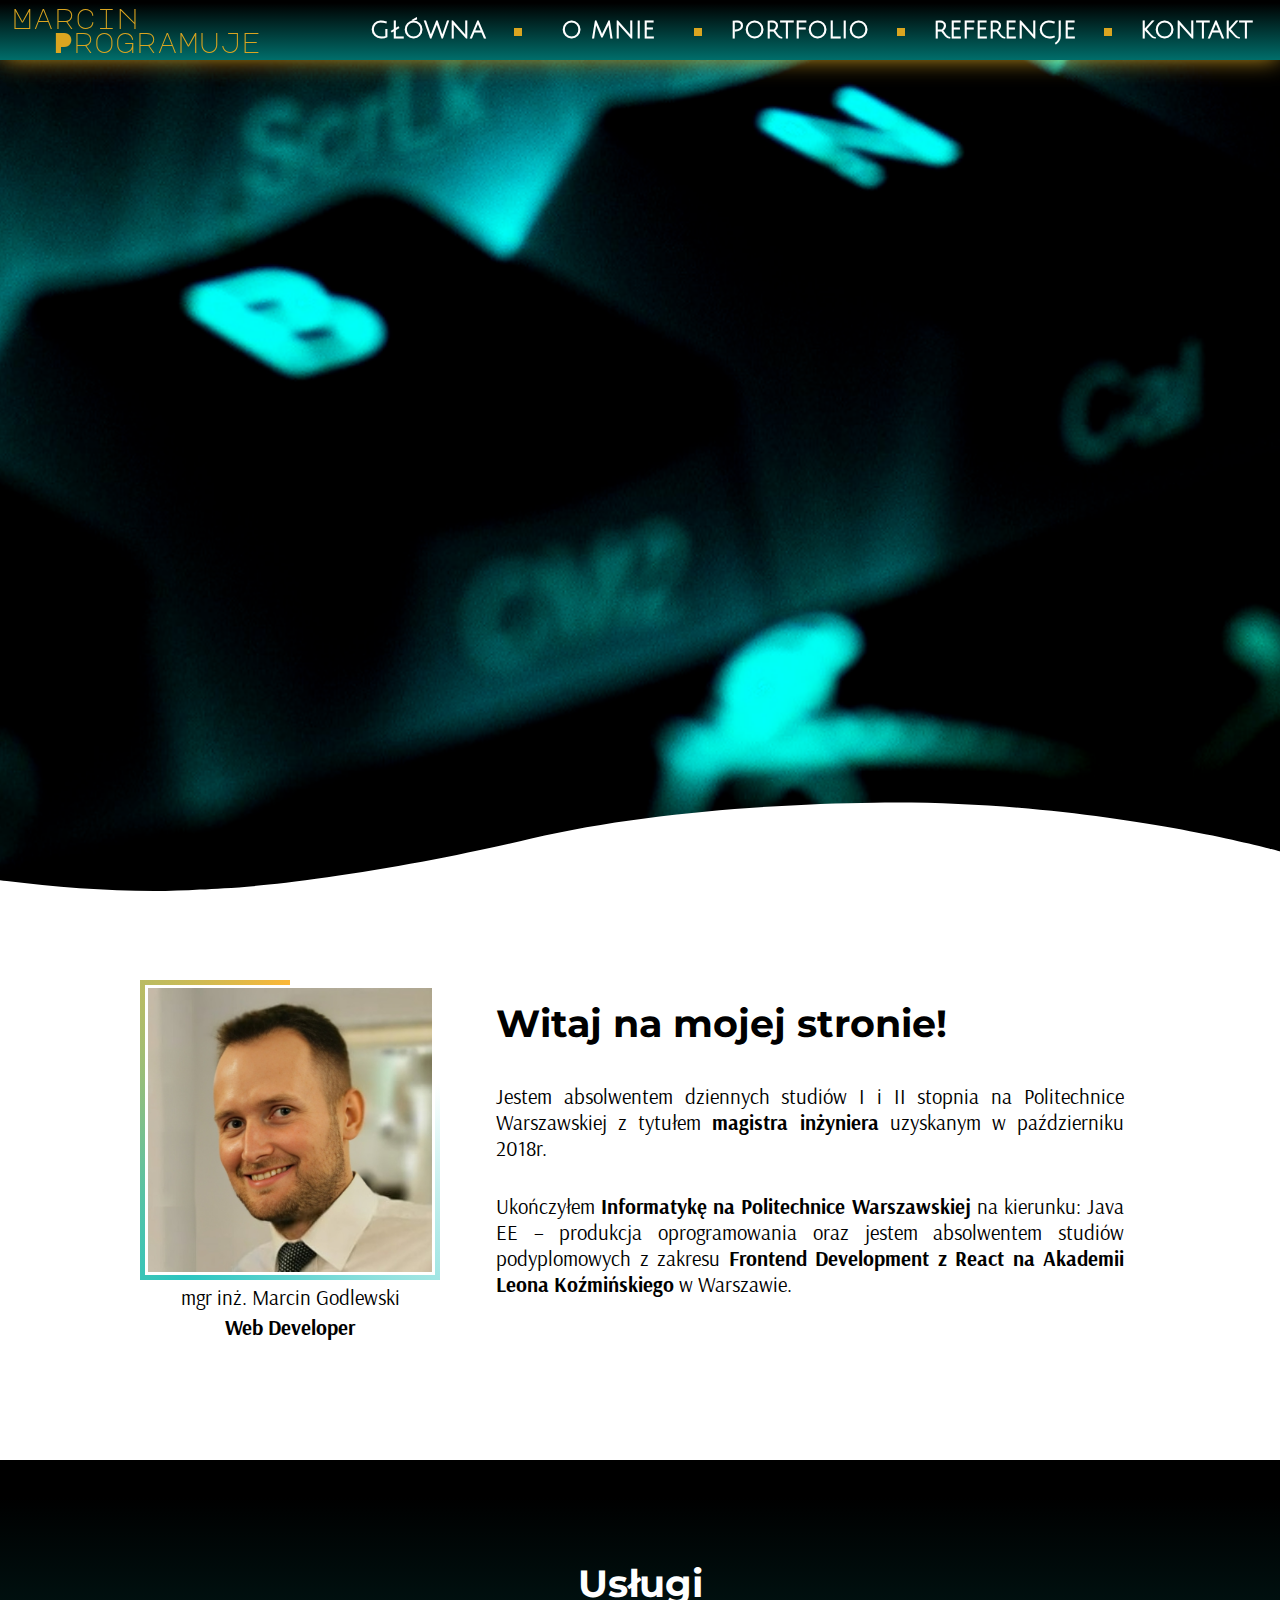
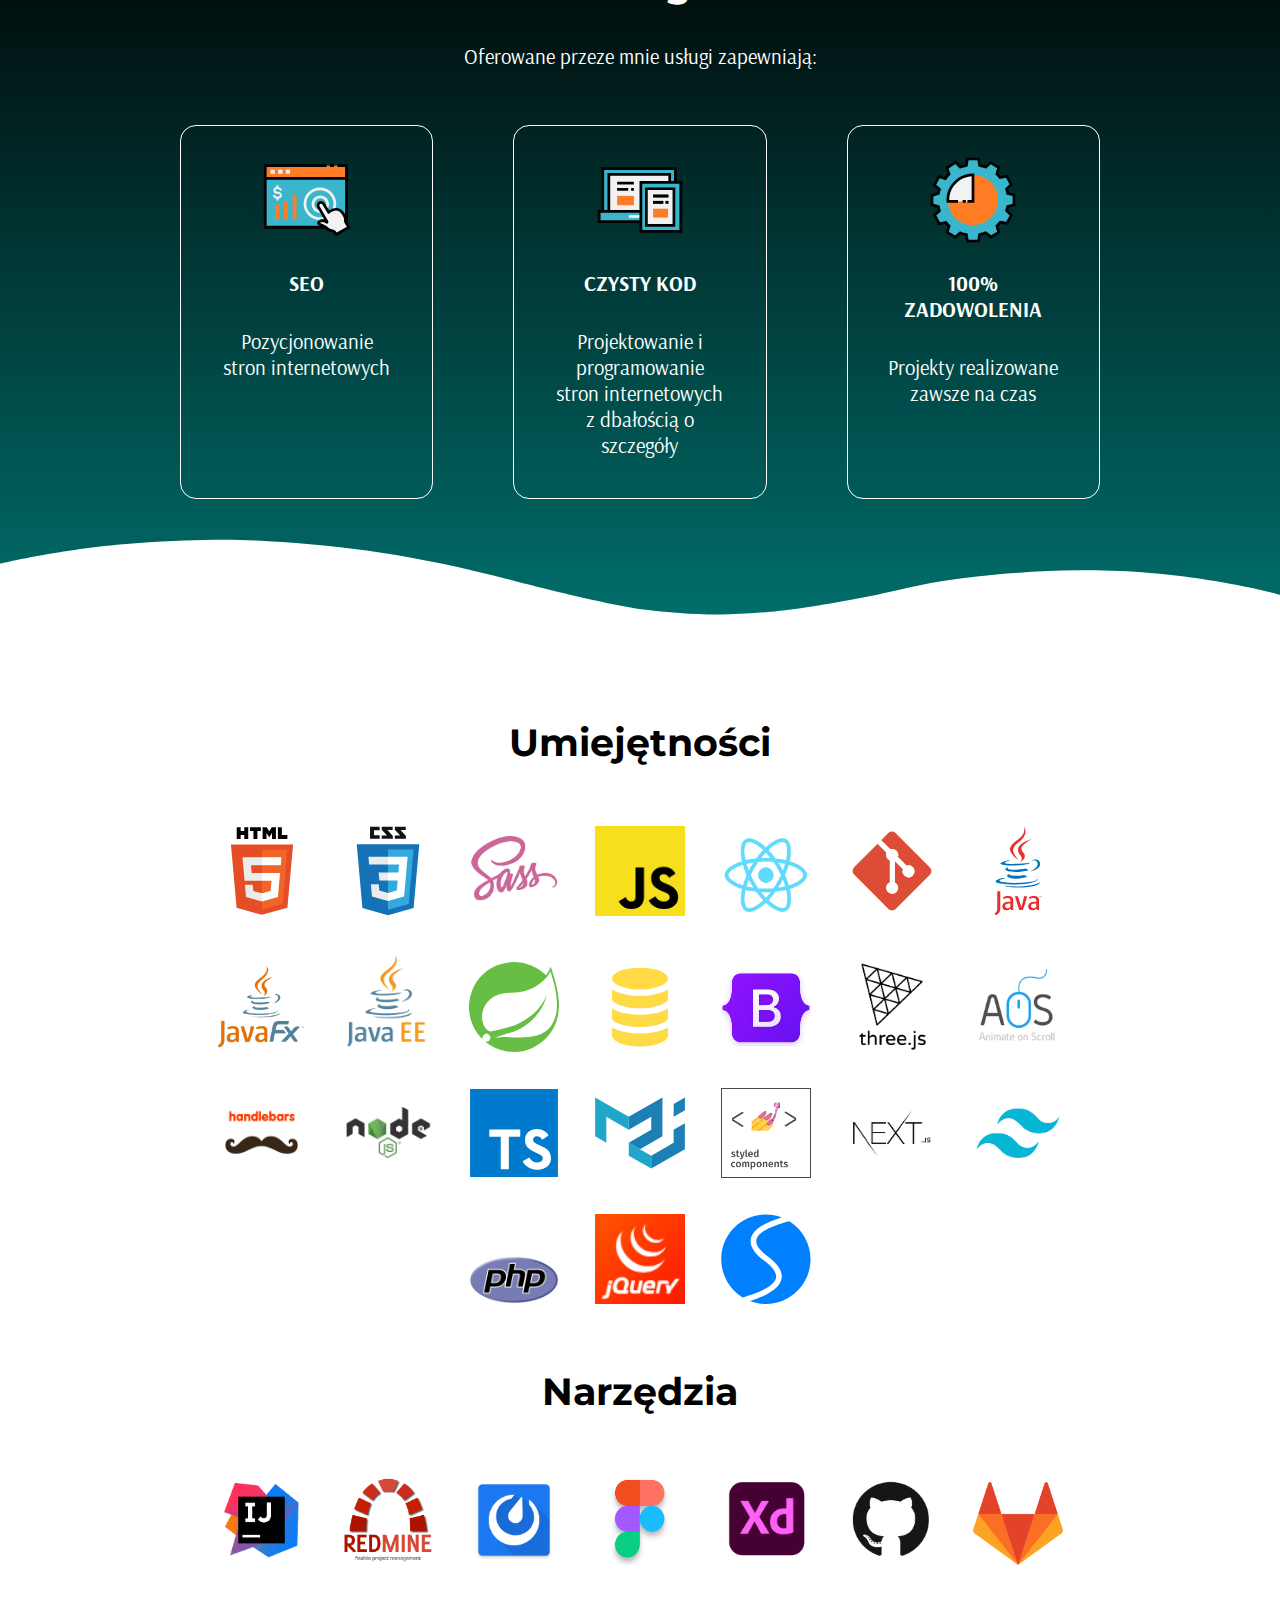
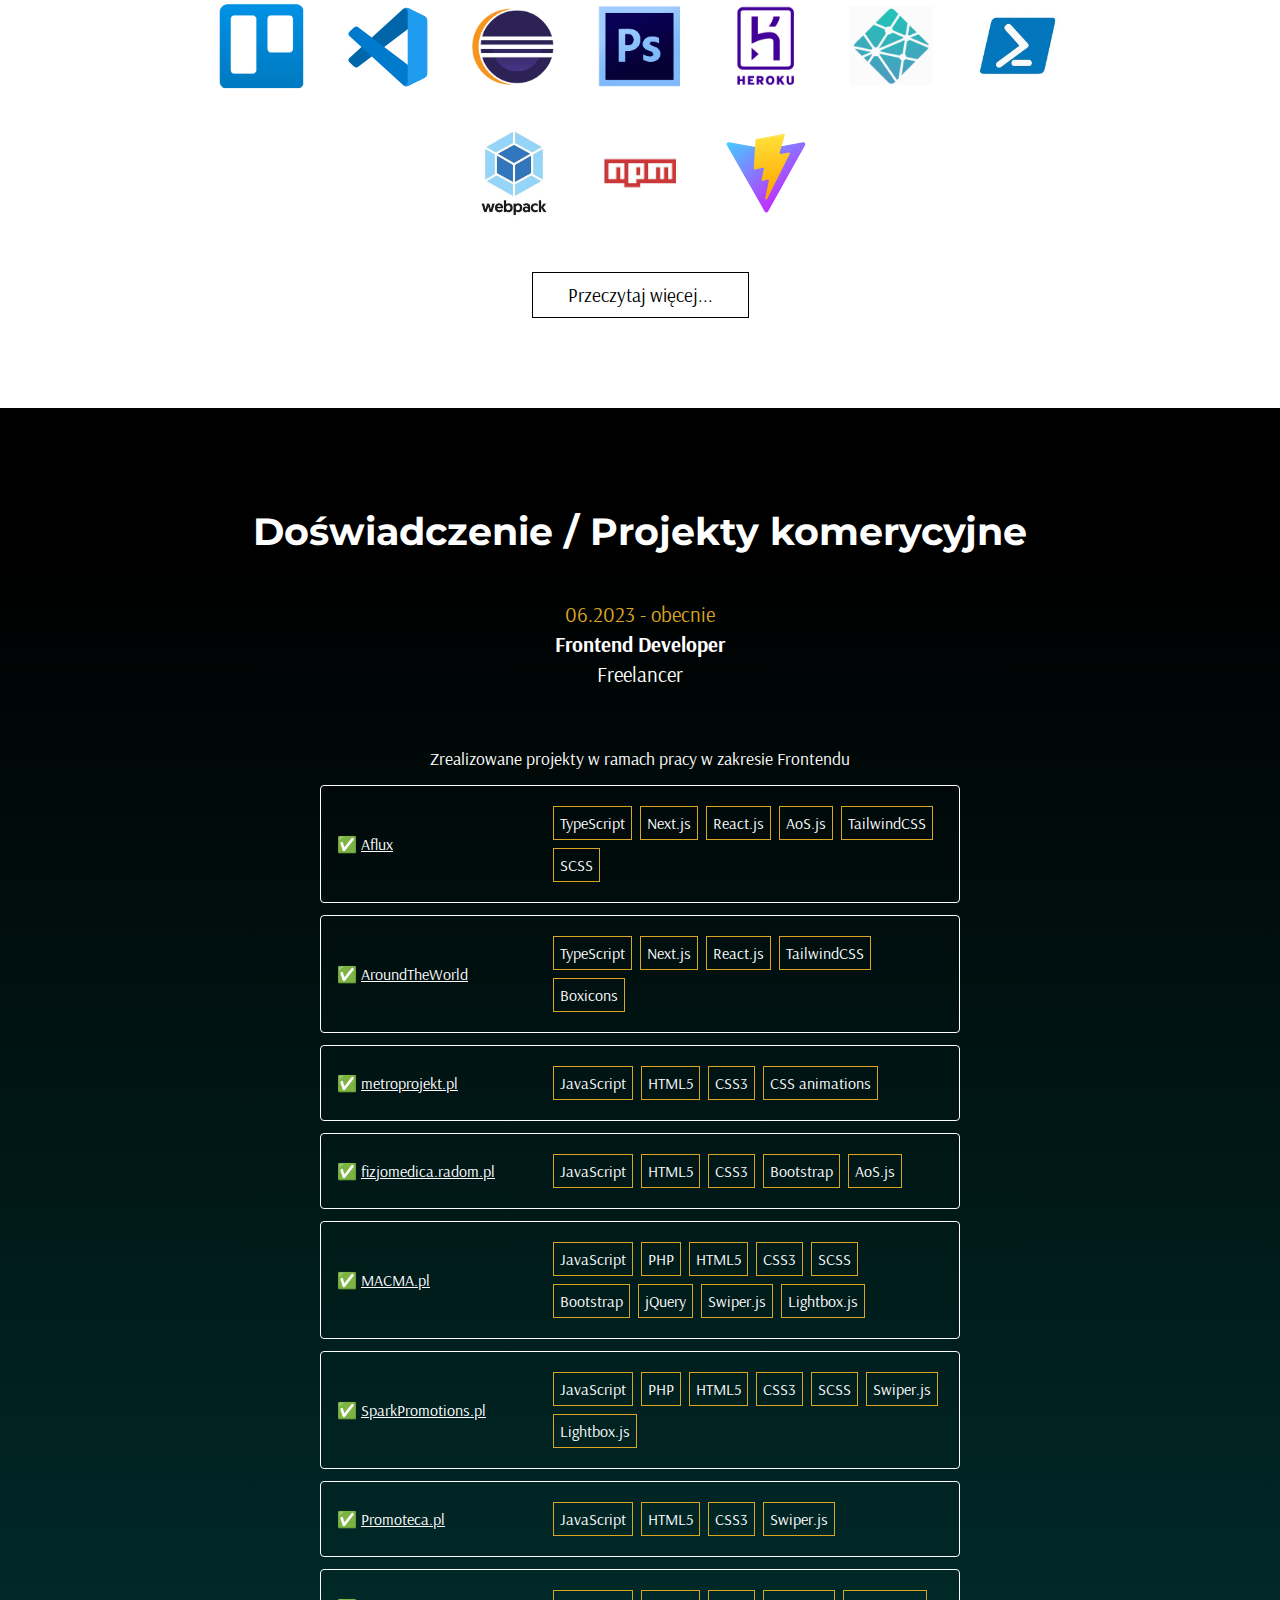
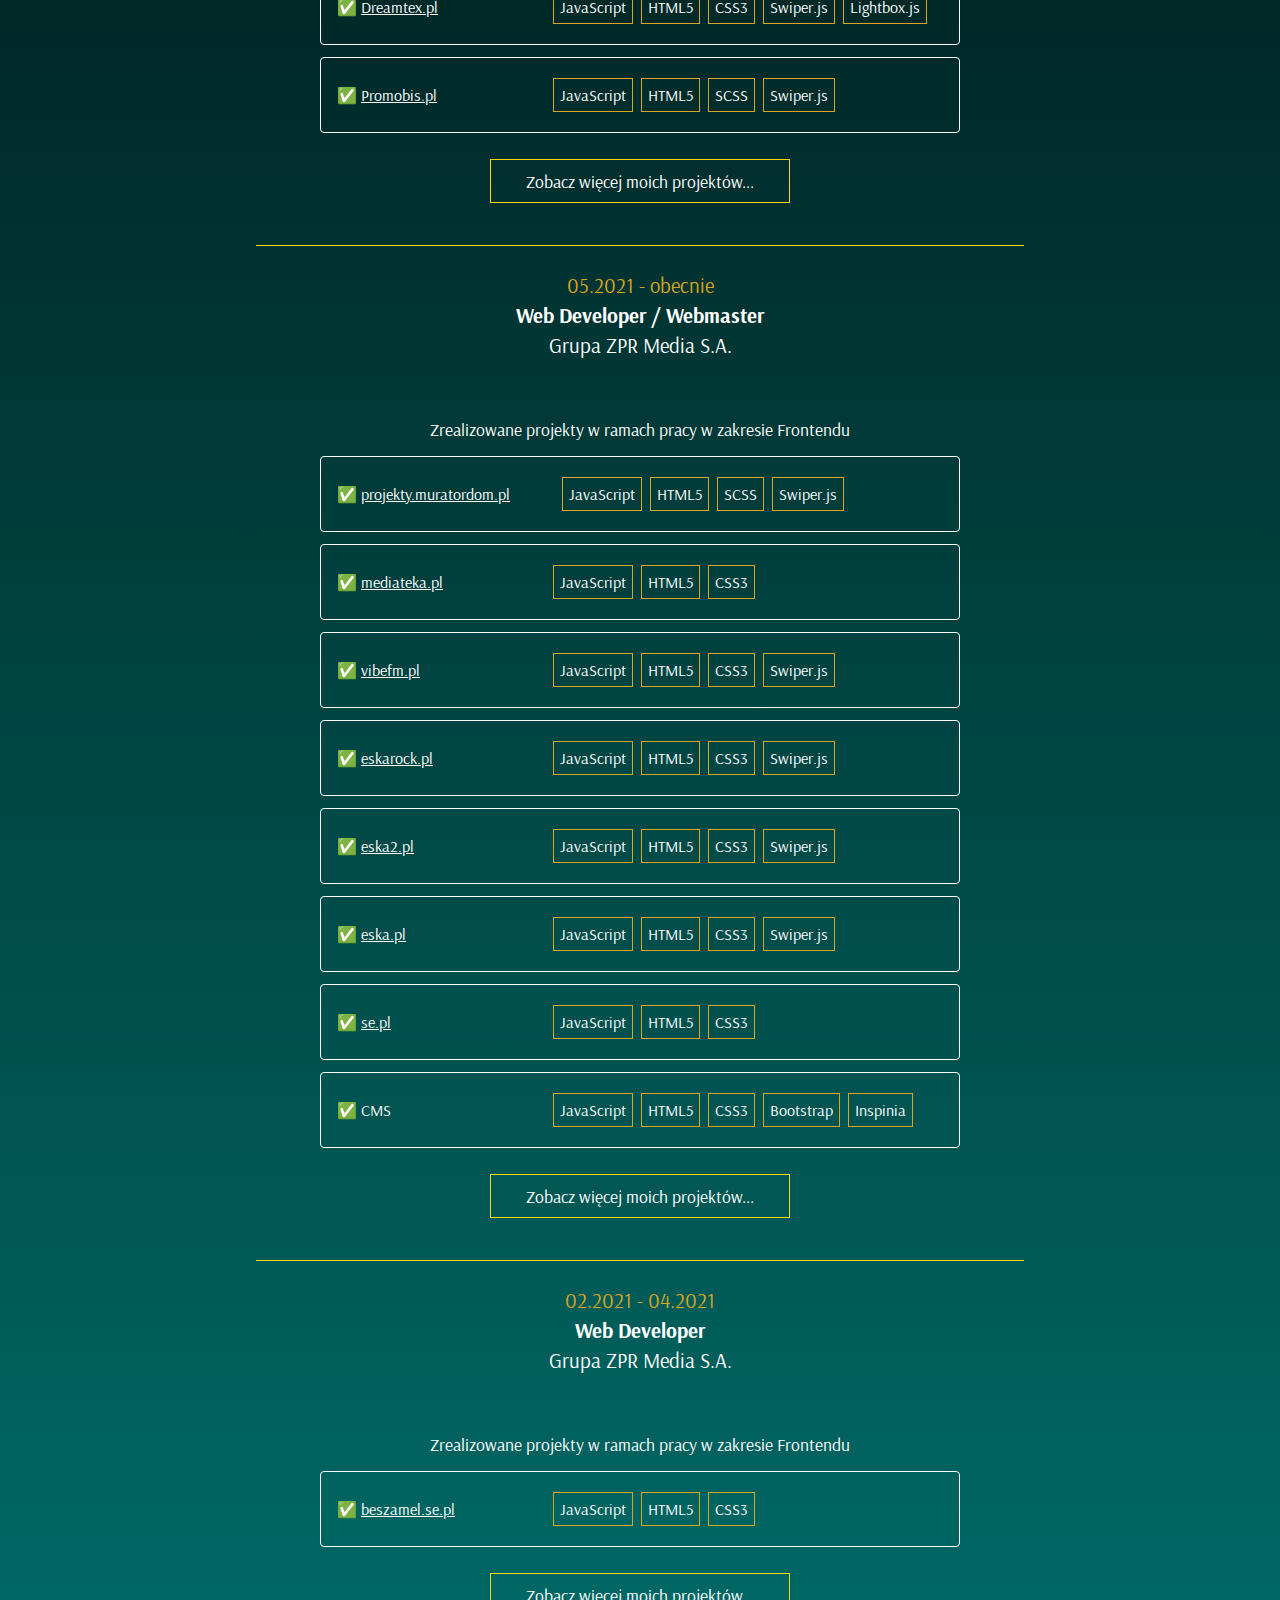
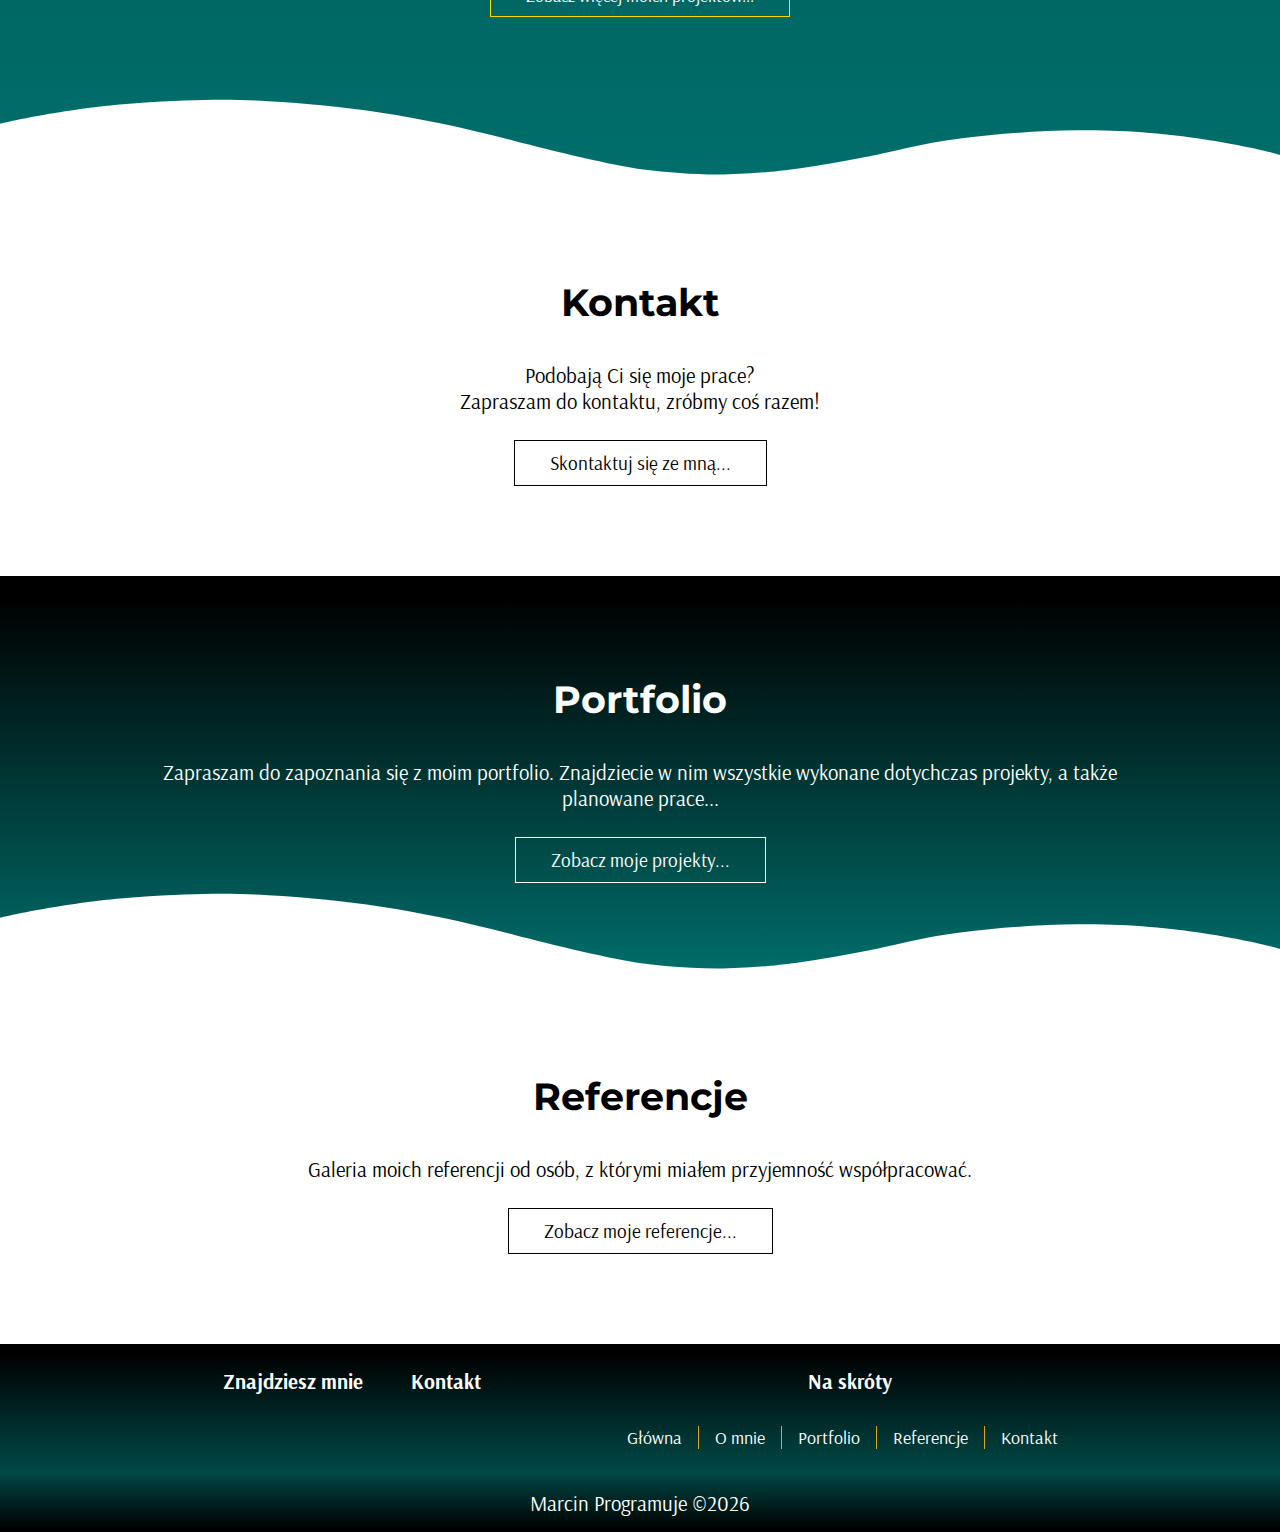
==== commit cf4c2fce: "add one more technology" ====
--- a/index.html
+++ b/index.html
@@ -243,6 +243,7 @@
                     <span class="technology-box-list__el">HTML5</span>
                     <span class="technology-box-list__el">CSS3</span>
                     <span class="technology-box-list__el">Bootstrap</span>
+                    <span class="technology-box-list__el">AoS.js</span>
                 </li>
             </ul>
             <ul class="experience-project">
@@ -346,7 +347,7 @@
                 </li>
             </ul>
             <ul class="experience-project">
-                <li class="experience-project__el">✅ <a class="project-link" href="https://www.eska2.pl/" target="_blank">eska2.pl</a></li>
+                <li class="experience-project__el">✅ <a class="project-link" href="https://dwa.eska.pl/" target="_blank">eska2.pl</a></li>
                 <li class="technology-box-list">
                     <span class="technology-box-list__el">JavaScript</span>
                     <span class="technology-box-list__el">HTML5</span>
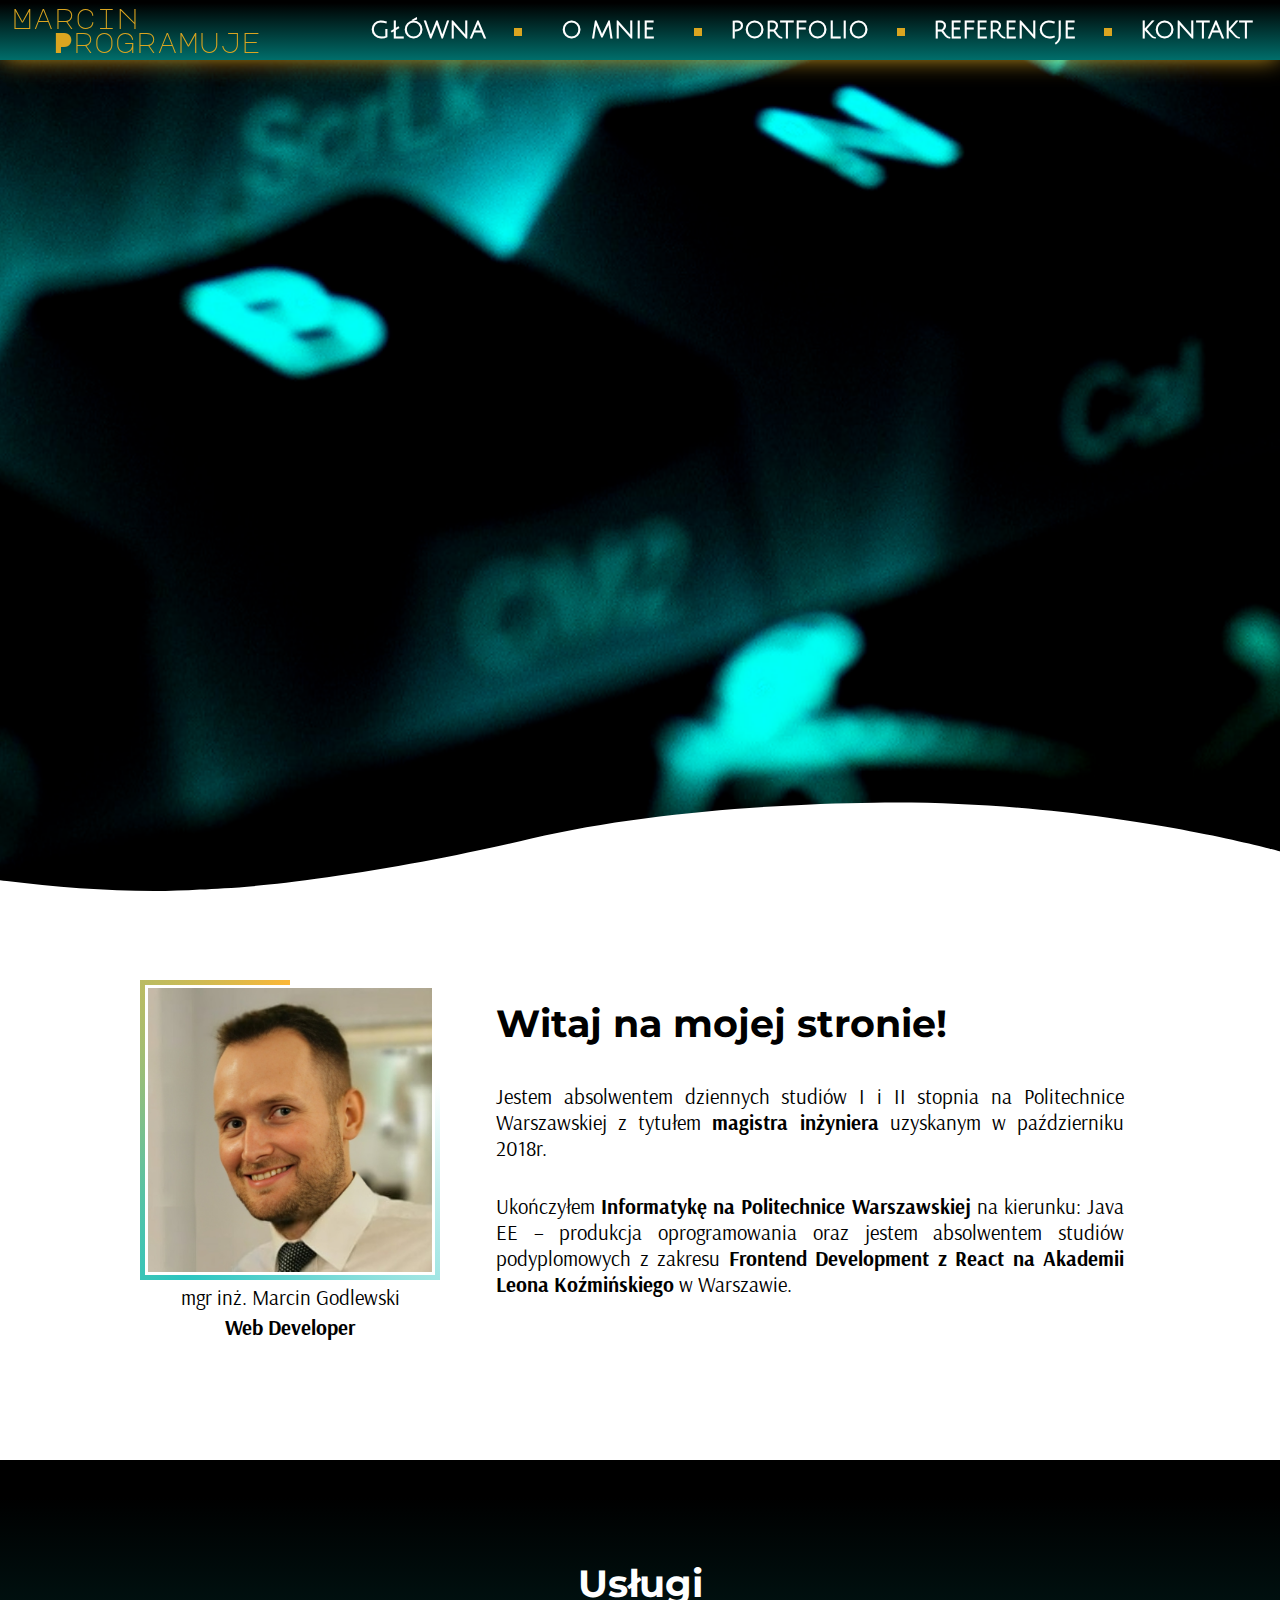
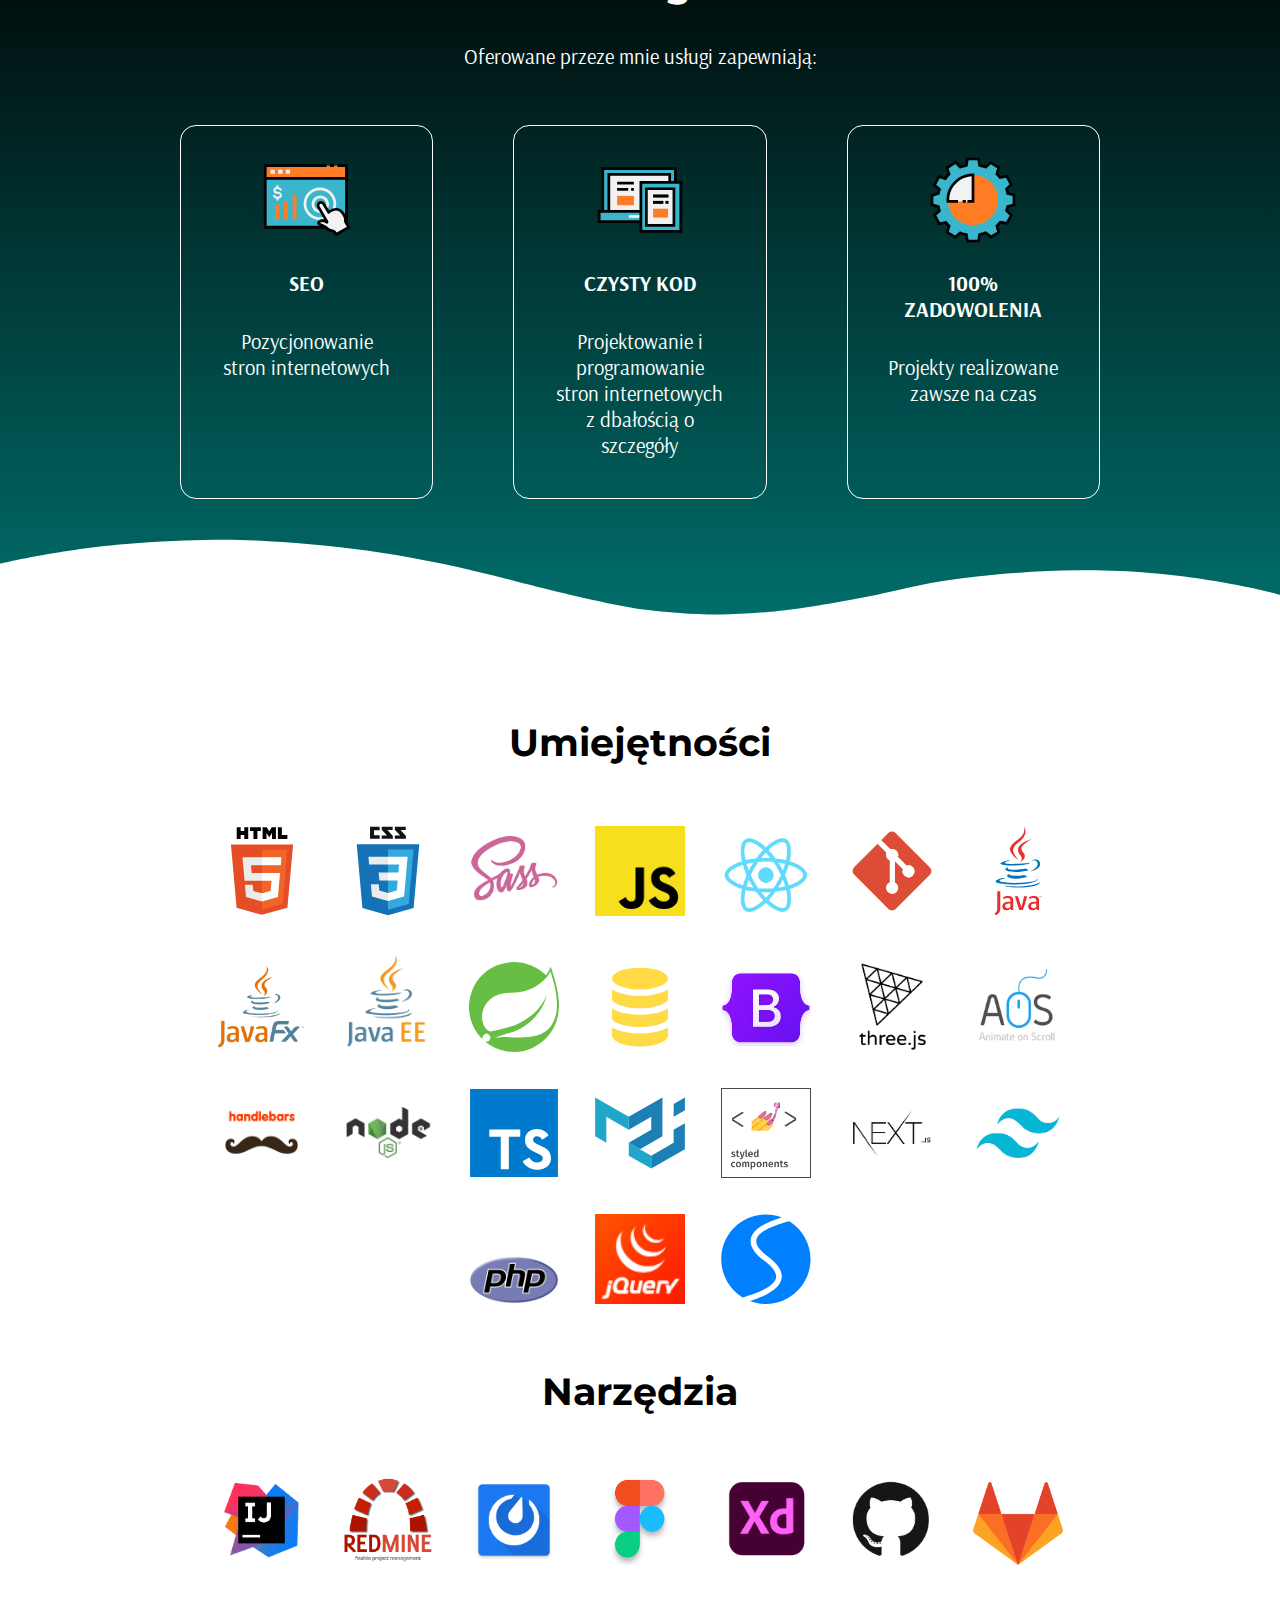
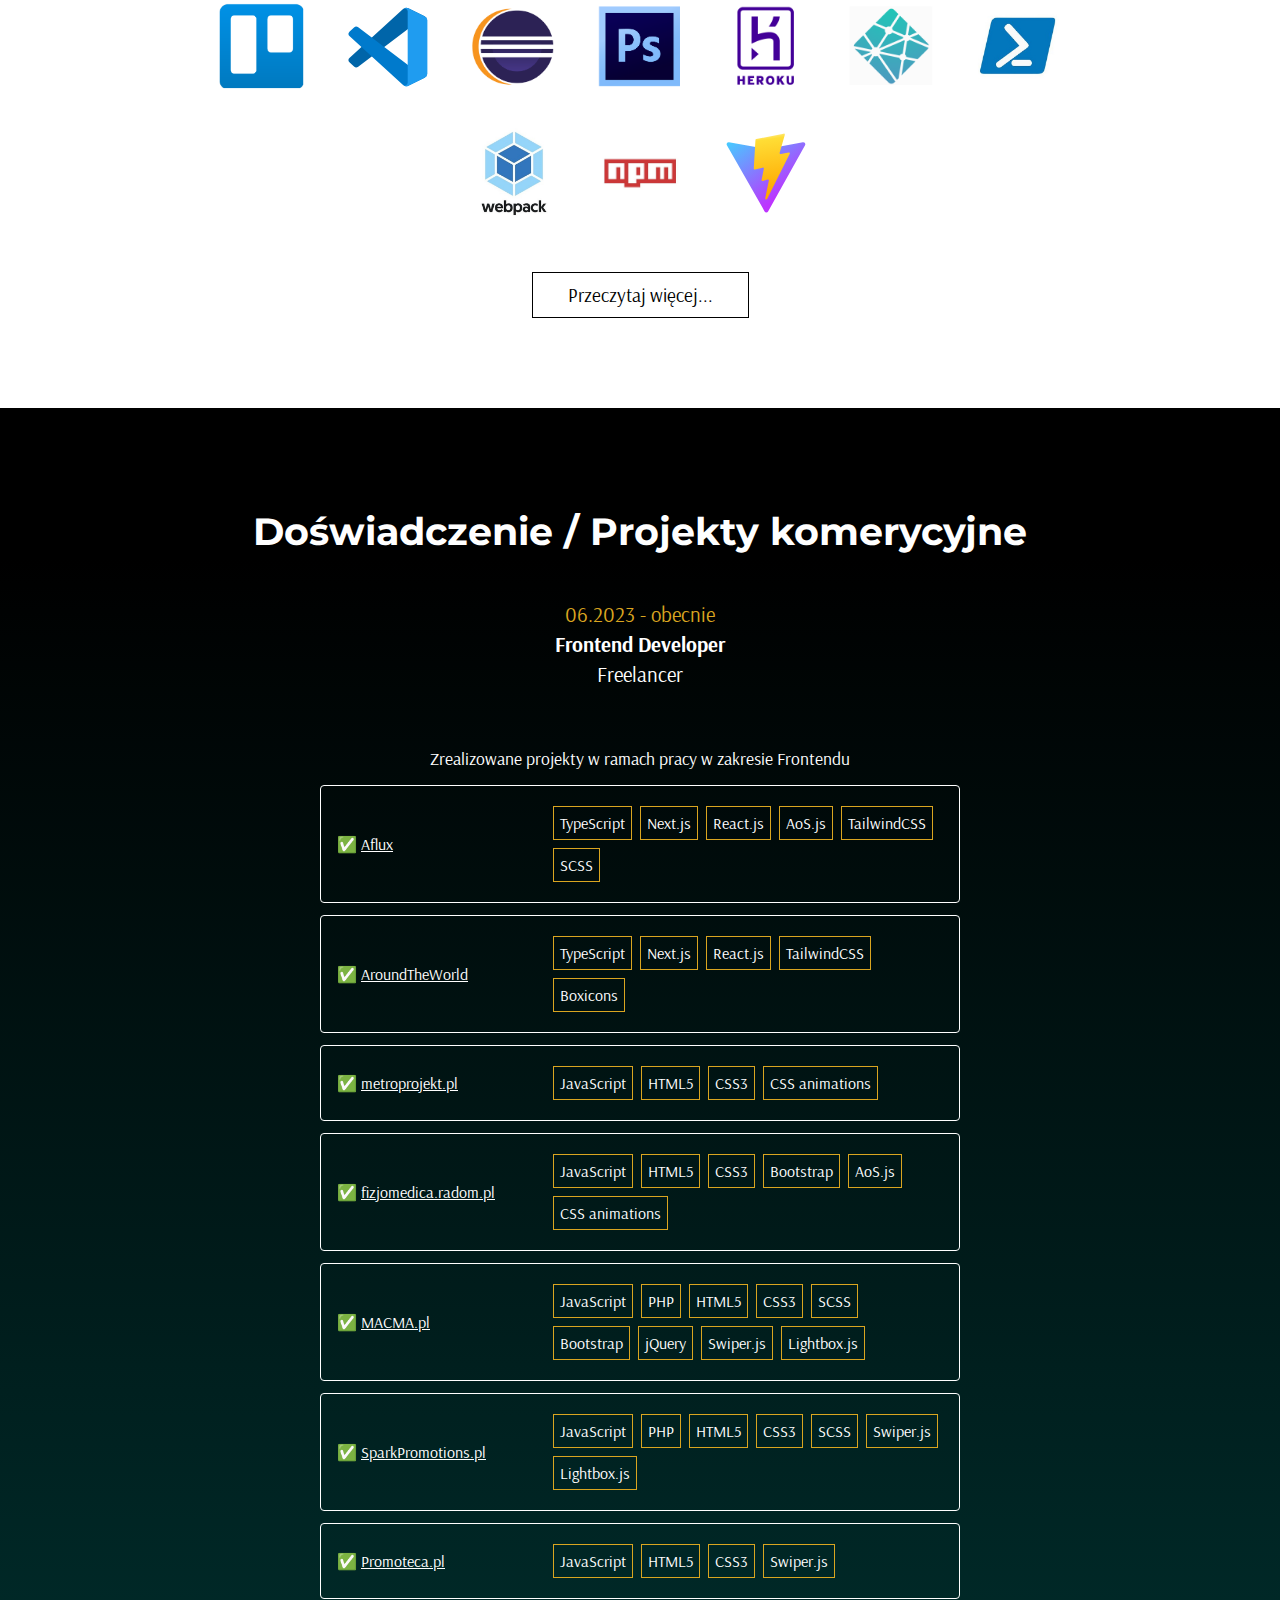
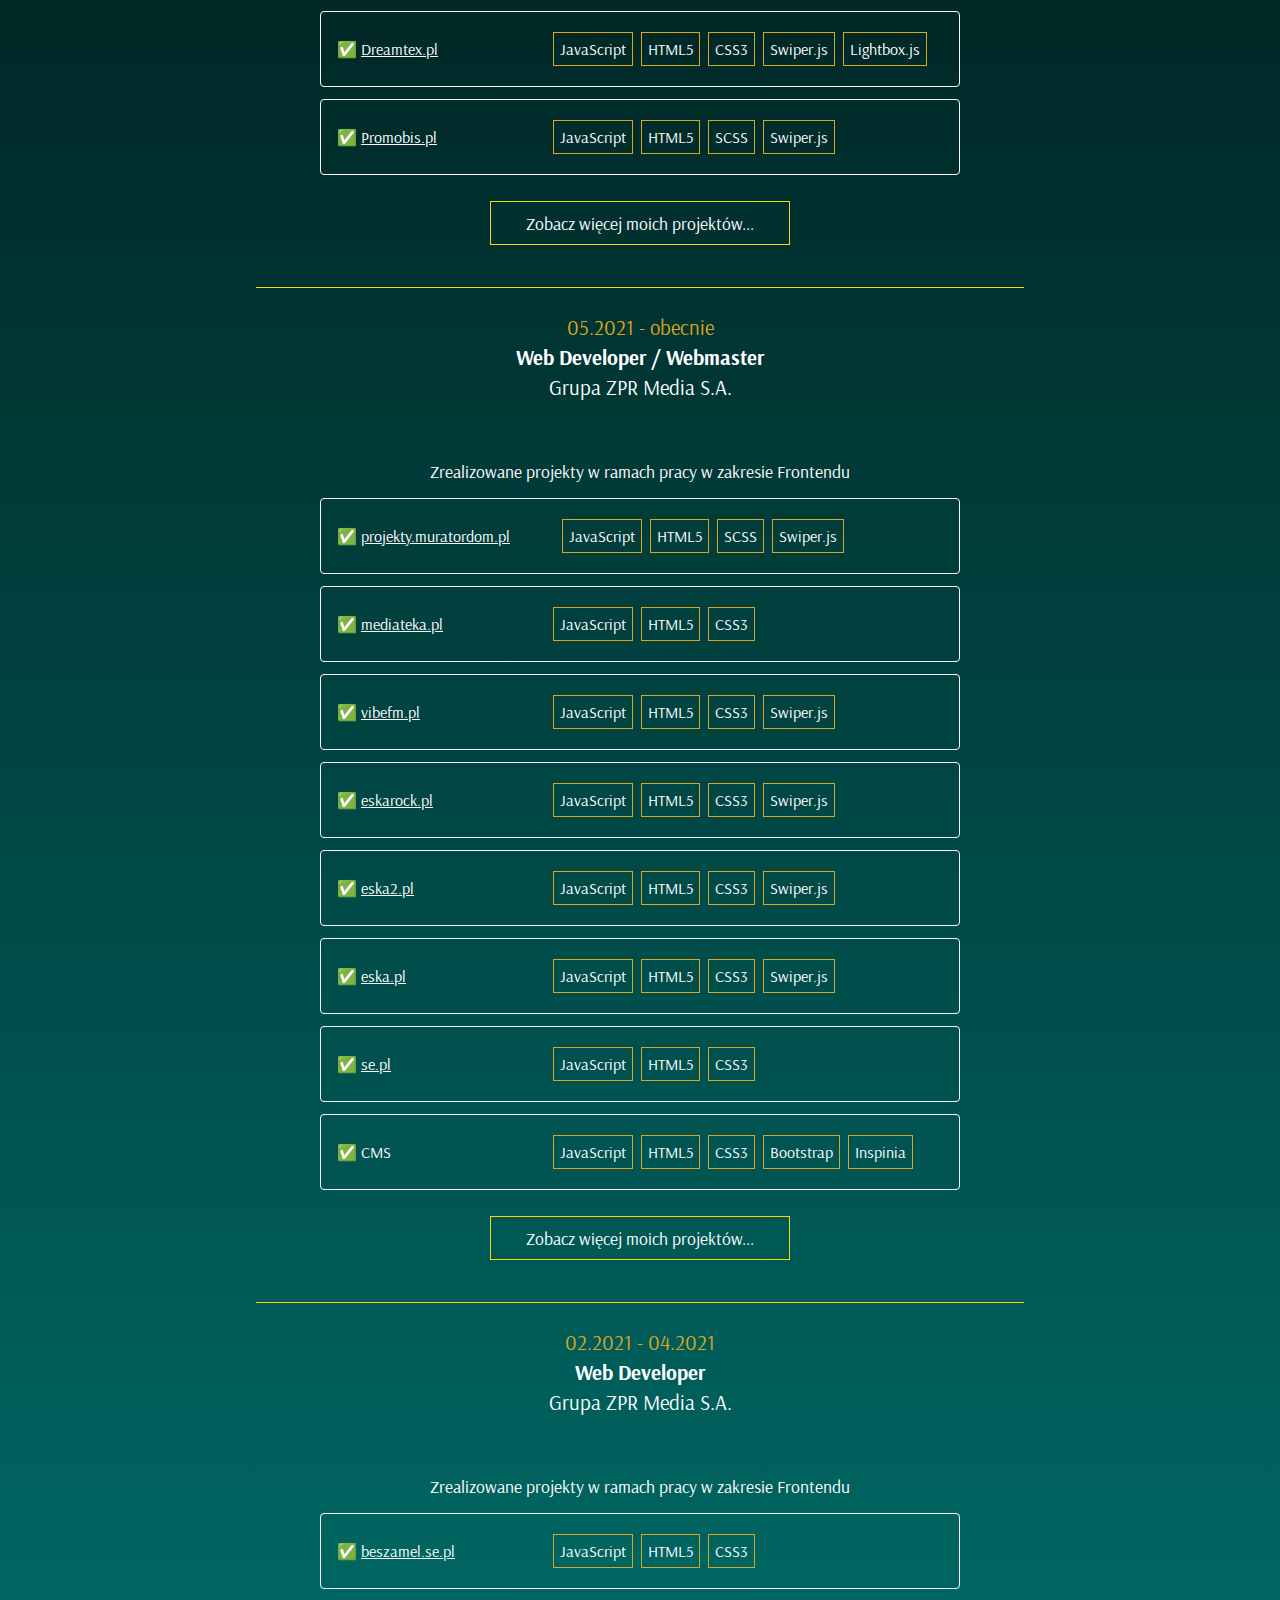
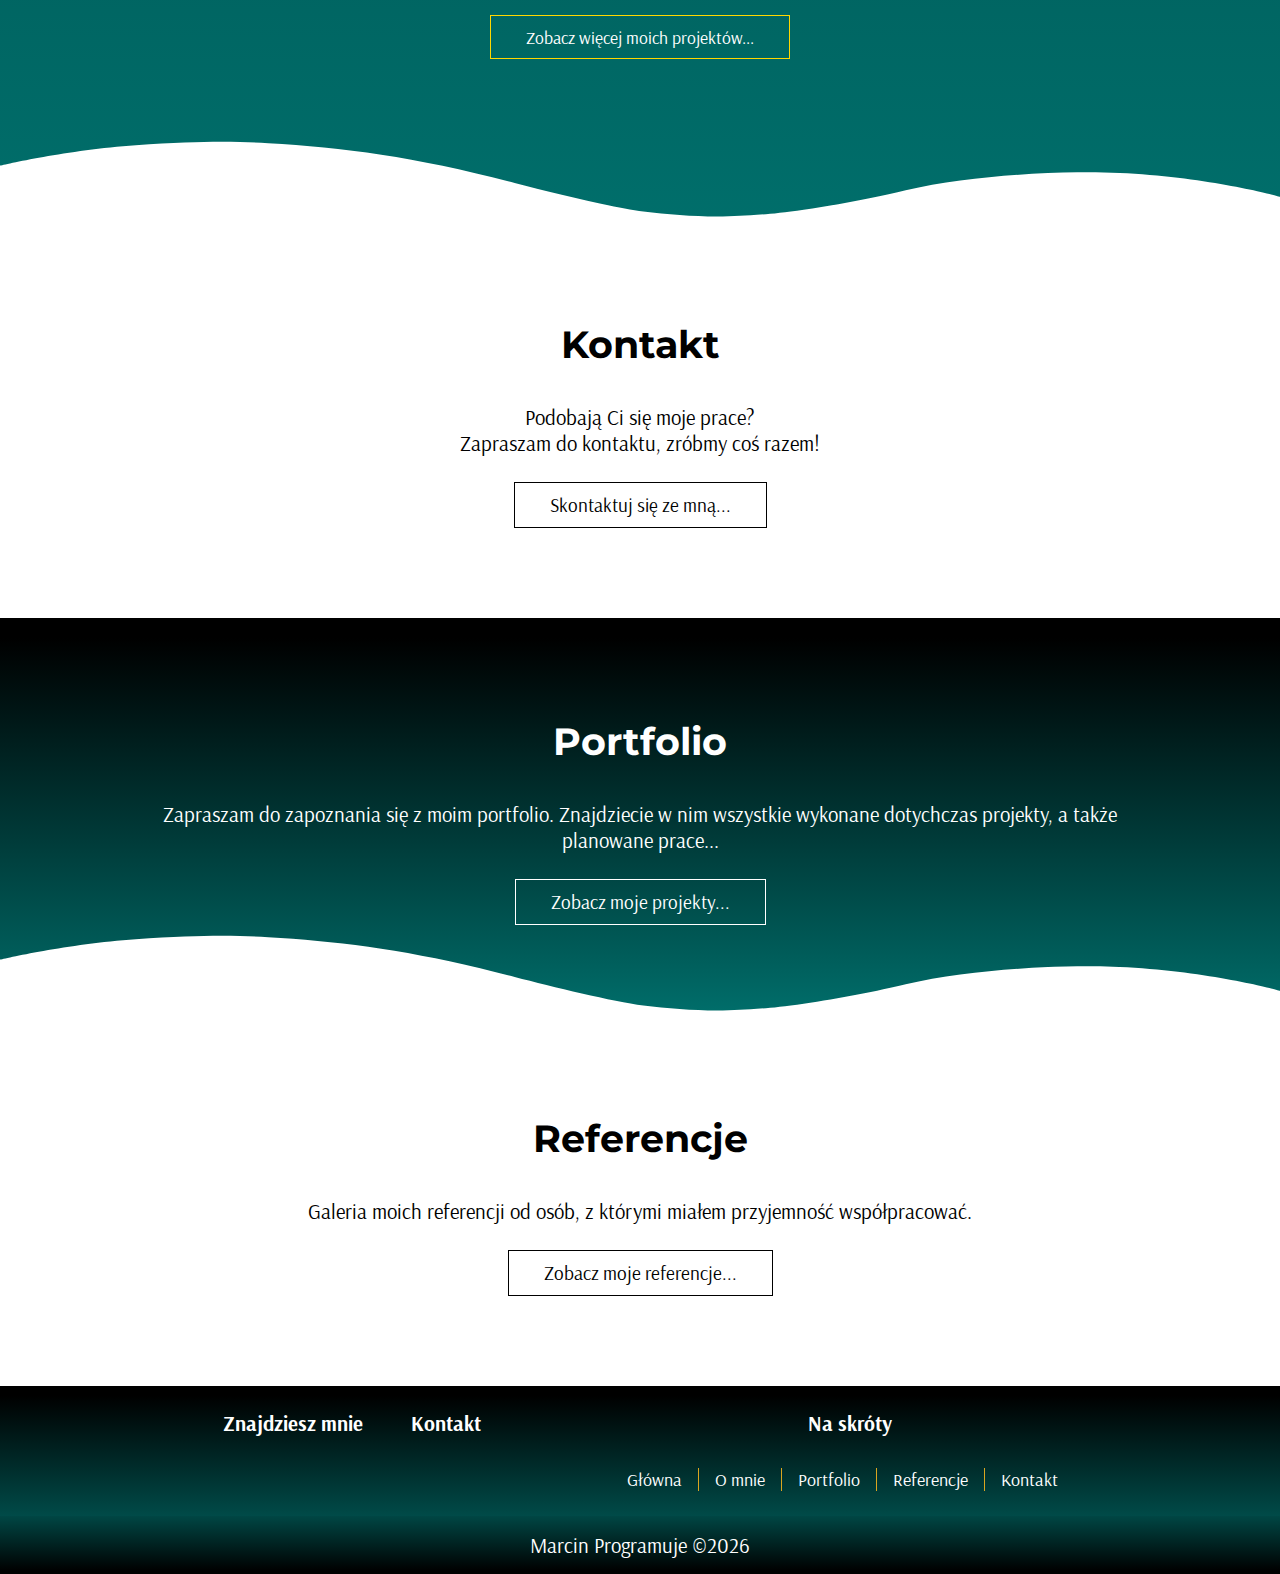
==== commit 935268a4: "add another tech box element" ====
--- a/index.html
+++ b/index.html
@@ -244,6 +244,7 @@
                     <span class="technology-box-list__el">CSS3</span>
                     <span class="technology-box-list__el">Bootstrap</span>
                     <span class="technology-box-list__el">AoS.js</span>
+                    <span class="technology-box-list__el">CSS animations</span>
                 </li>
             </ul>
             <ul class="experience-project">
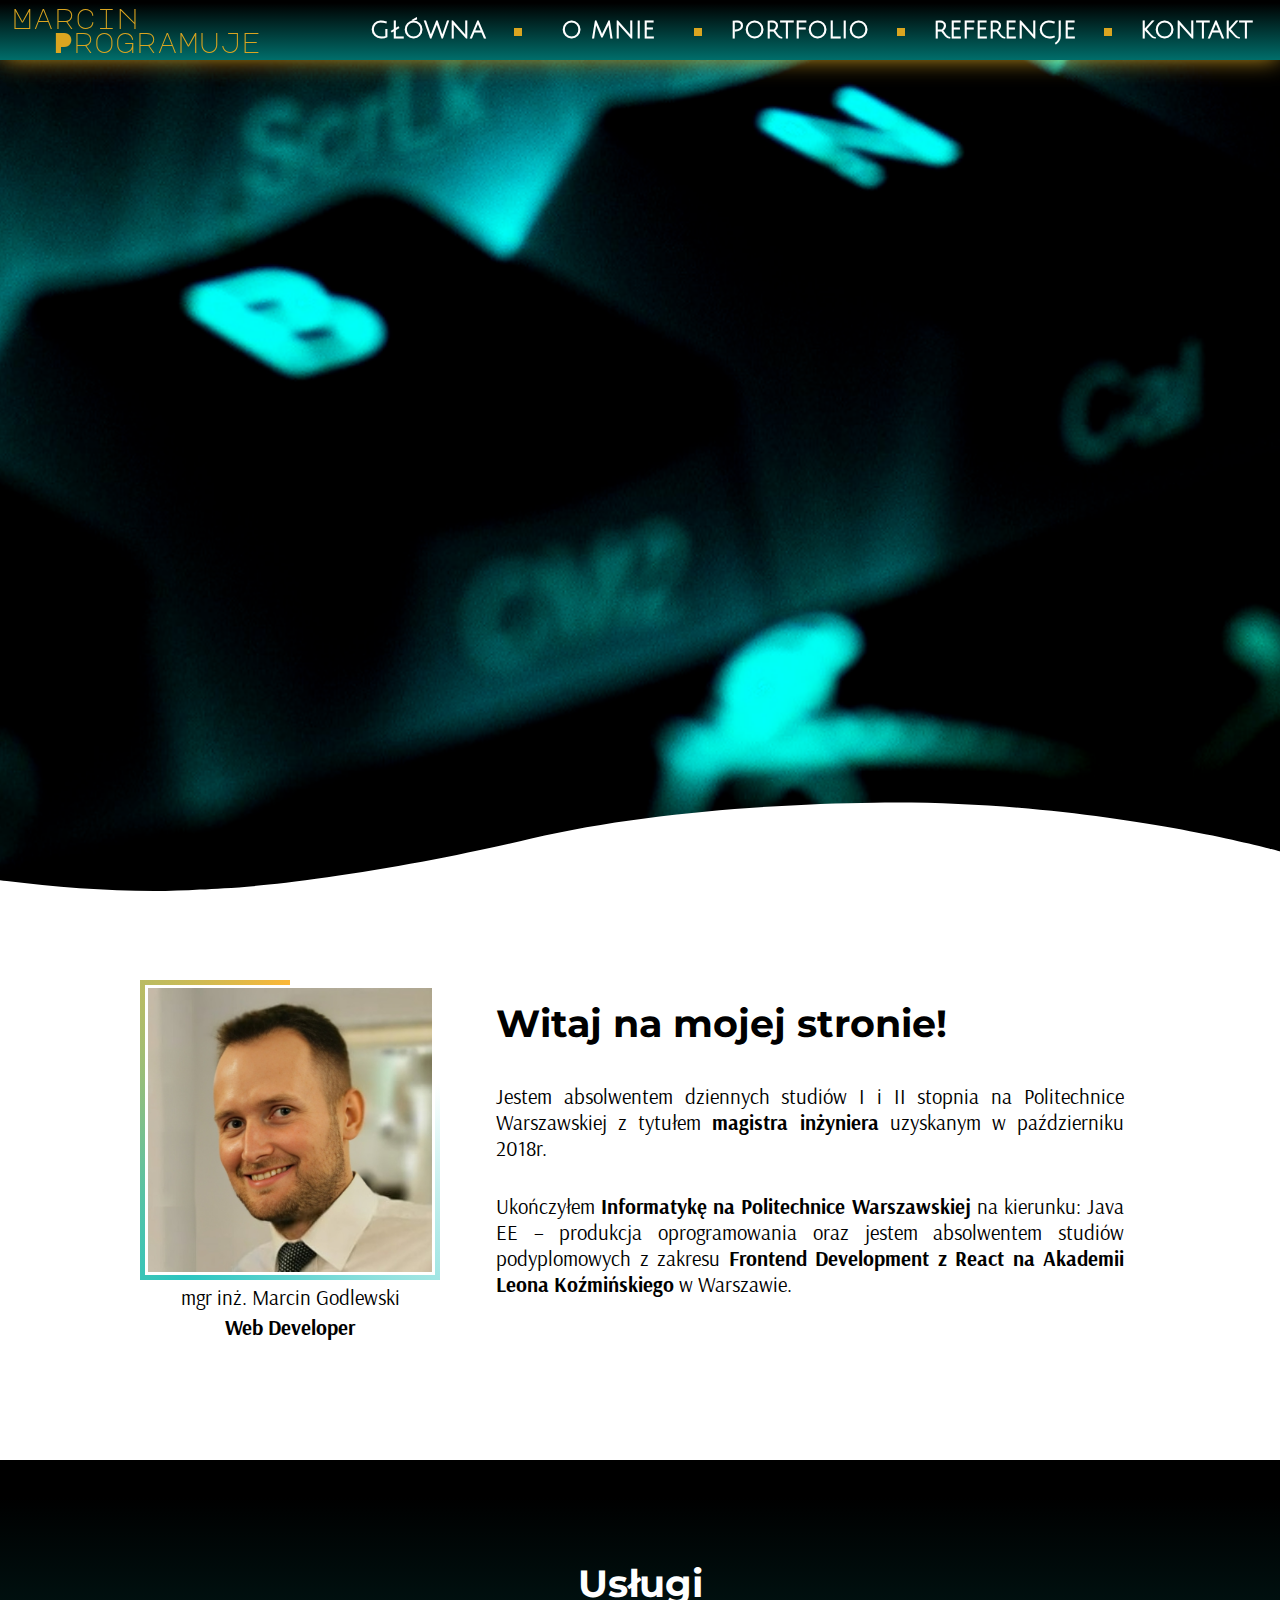
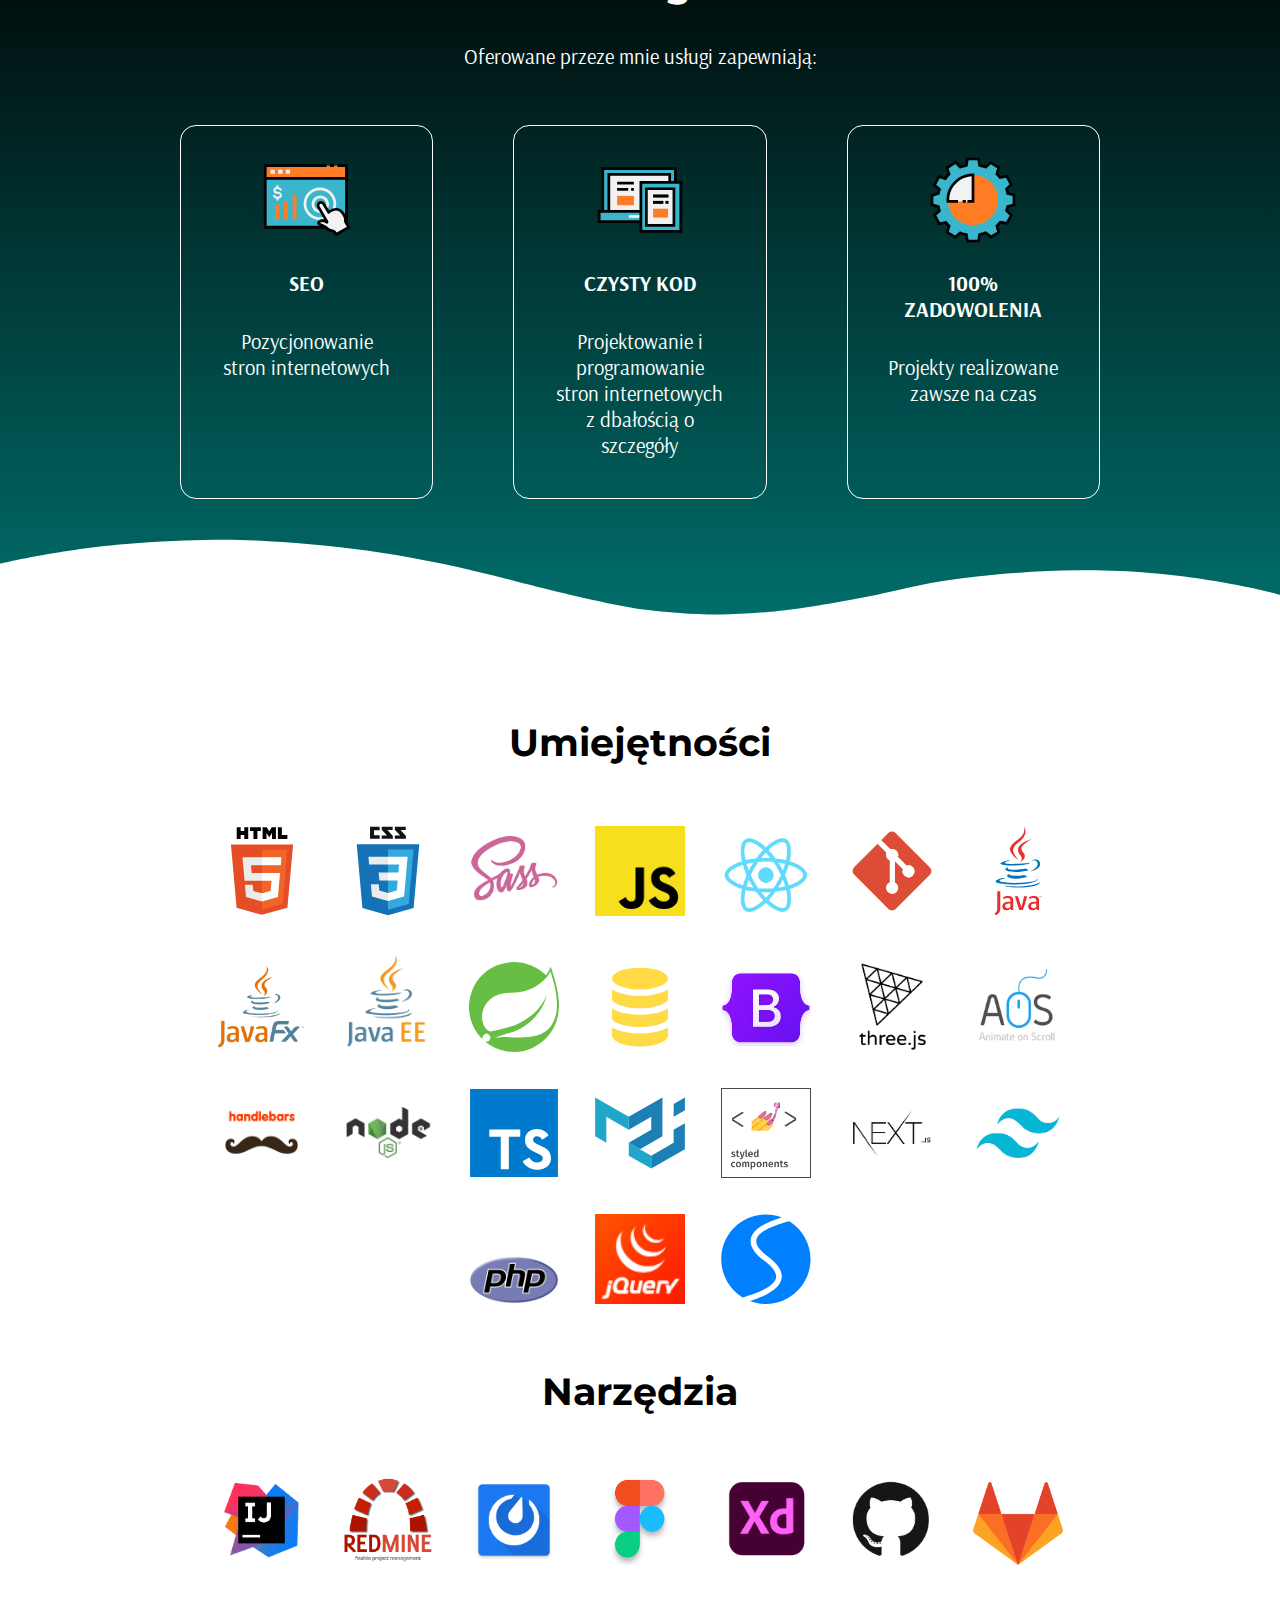
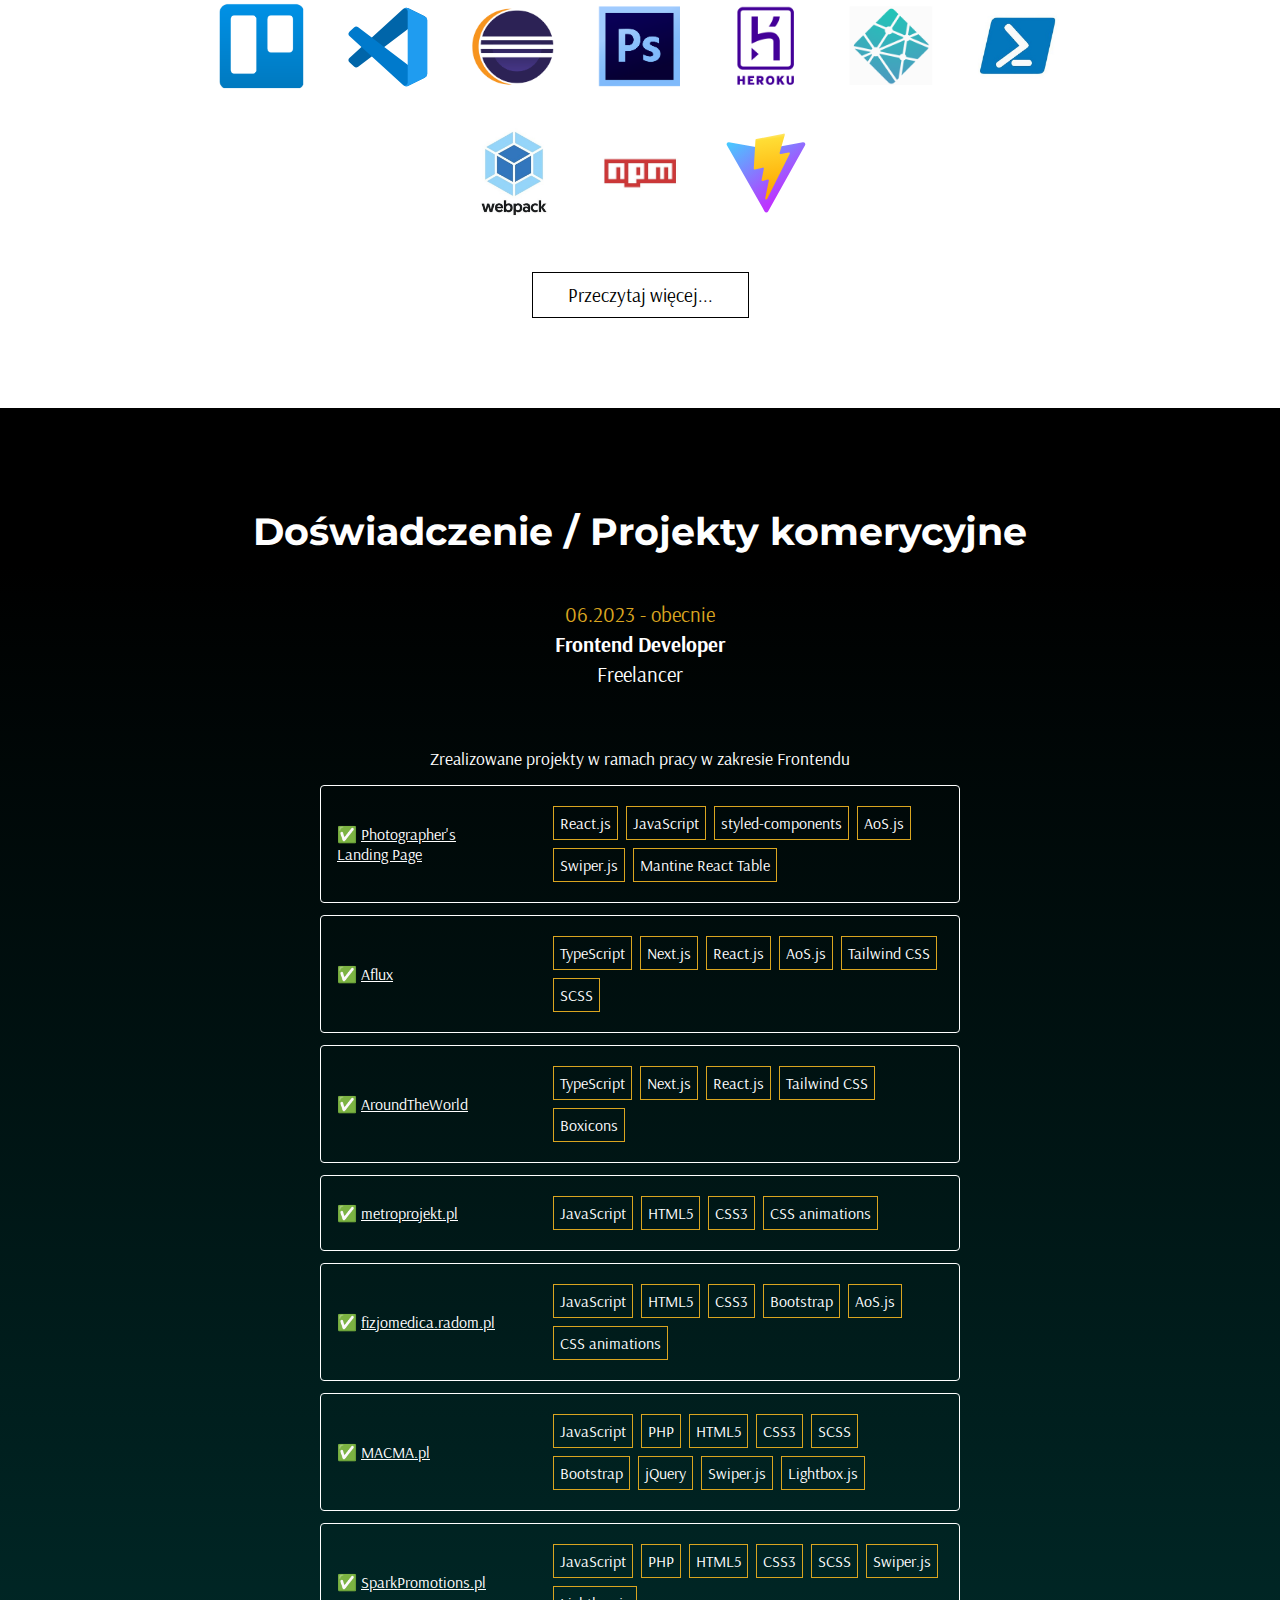
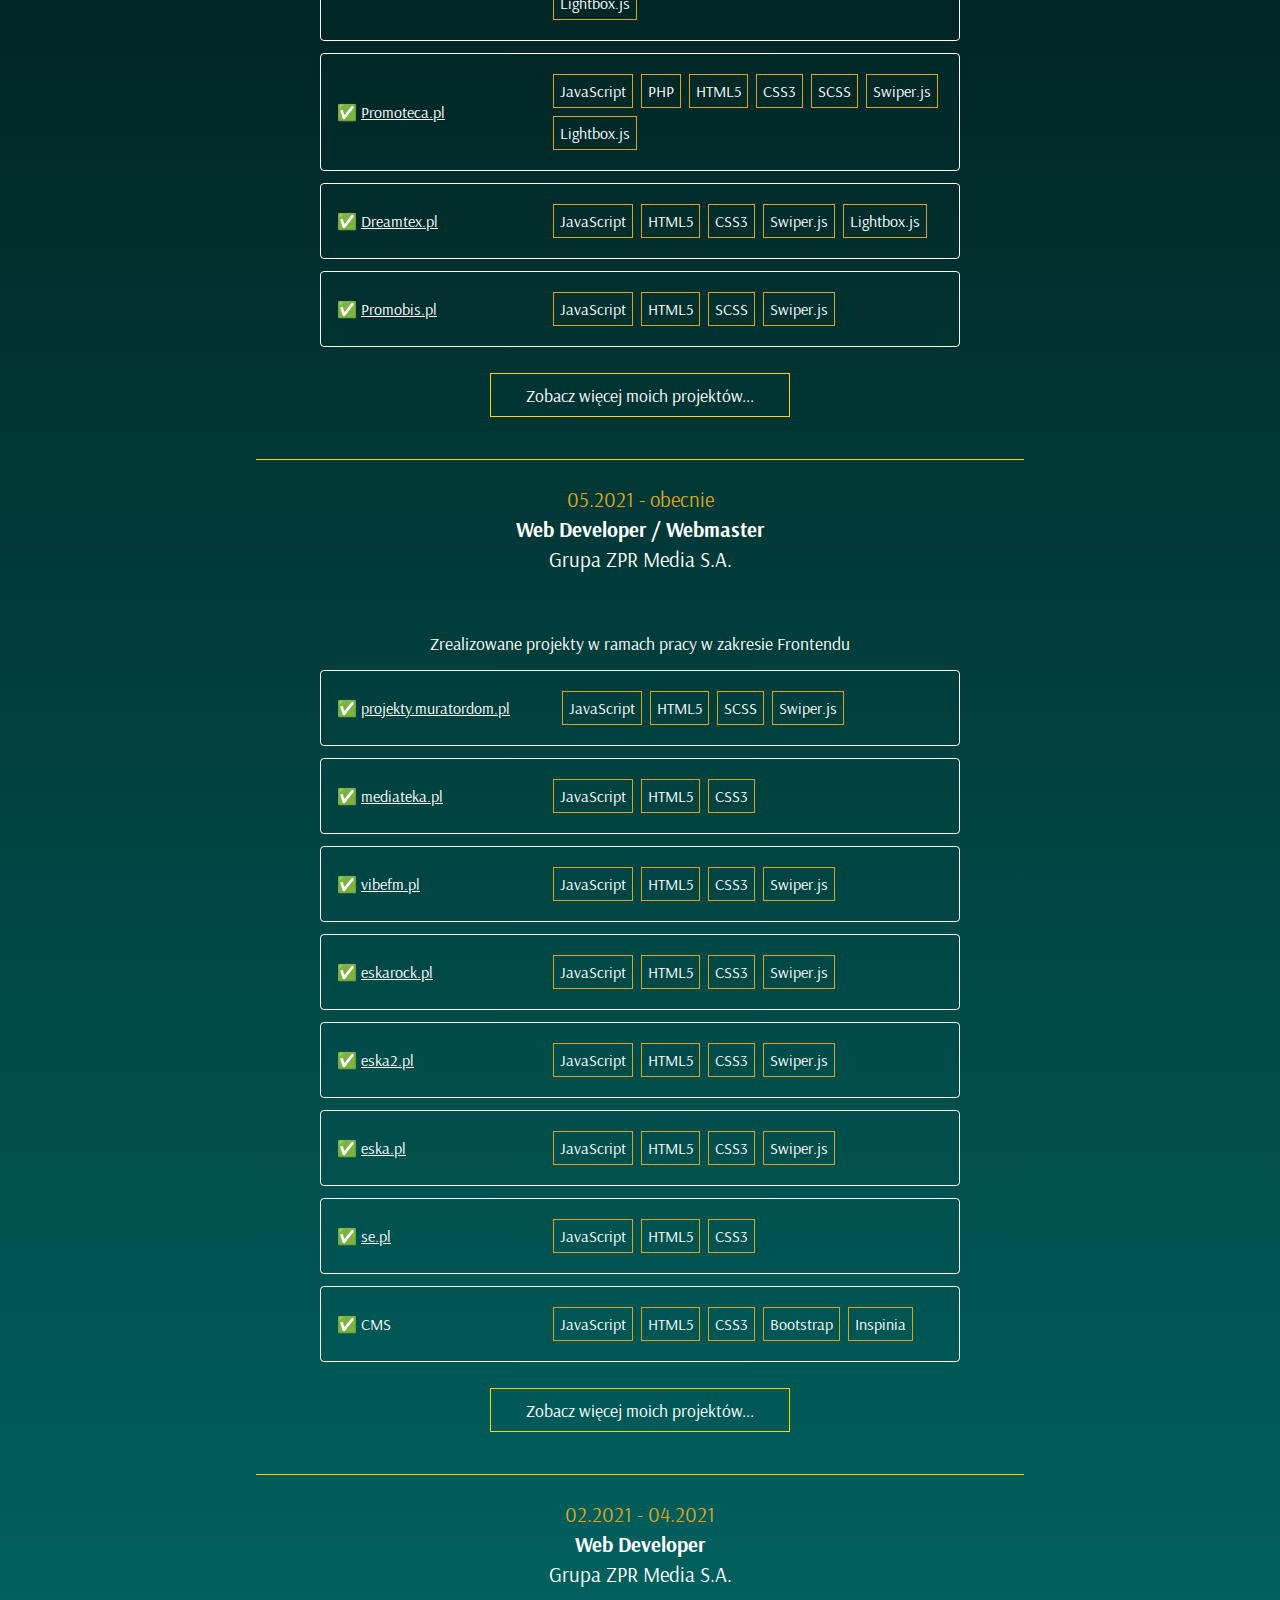
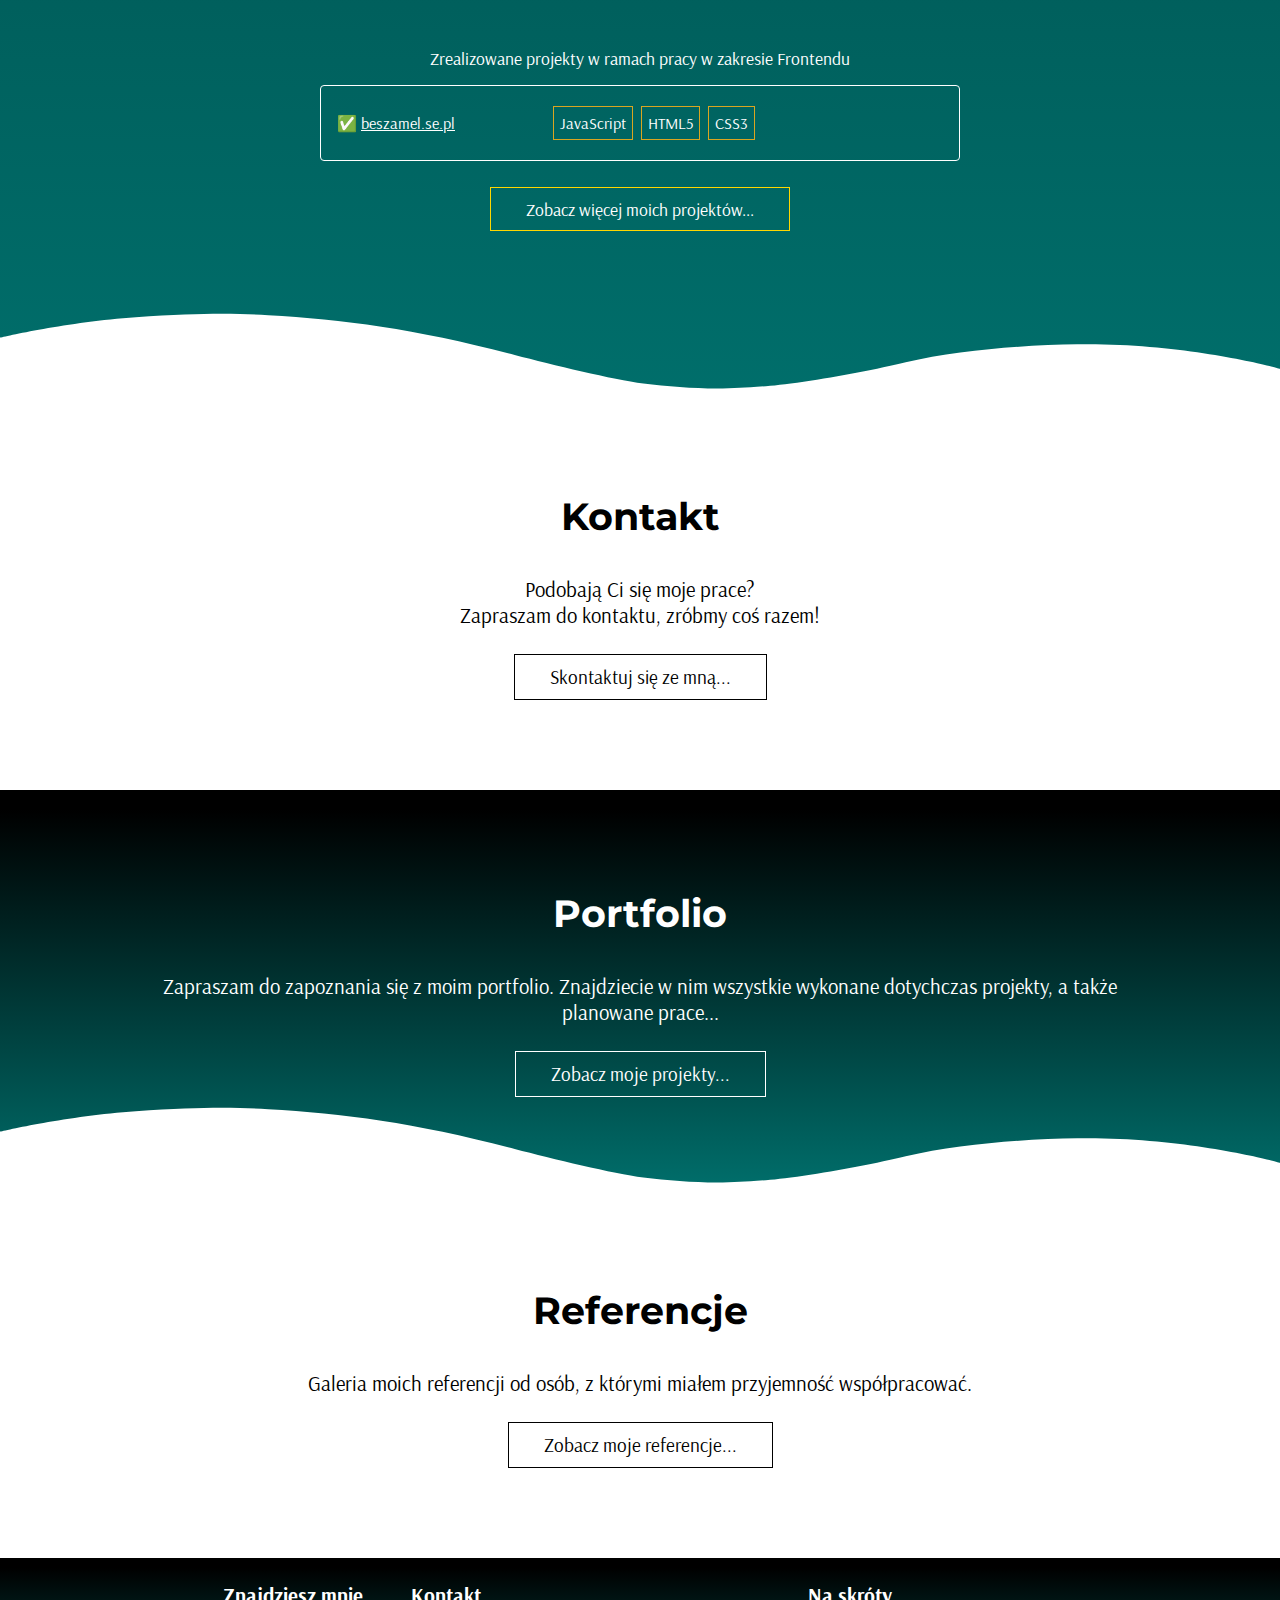
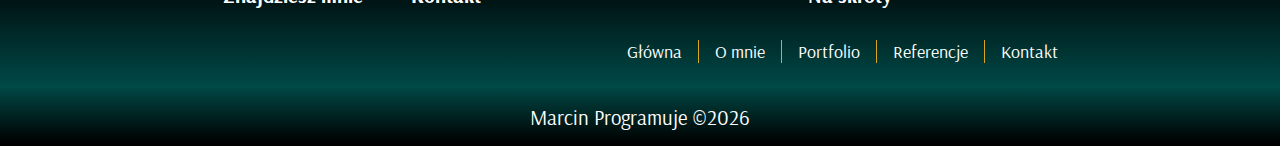
==== commit e6501ea6: "add a new project to main page portfolio" ====
--- a/index.html
+++ b/index.html
@@ -74,7 +74,7 @@
         <div class="about_me_container">
             <div class="about_me_container-left">
                 <div class="image">
-                    <img width="300px" height="300px" src="./img/zdjecieCV.jpg" alt="zdjecieCV" />
+                    <img width="300" height="300" src="./img/zdjecieCV.jpg" alt="zdjecieCV" />
                 </div>
                 <div class="text">
                     <p>mgr inż. Marcin Godlewski</p>
@@ -207,13 +207,24 @@
         <div class="projects-completed experience-slot">
             <p class="experience-title">Zrealizowane projekty w ramach pracy w zakresie Frontendu</p>
             <ul class="experience-project">
+                <li class="experience-project__el">✅ <a class="project-link" href="https://goldipl.github.io/PhotographersLandingPage/" target="_blank">Photographer's<br>Landing Page</a></li>
+                <li class="technology-box-list">
+                    <span class="technology-box-list__el">React.js</span>
+                    <span class="technology-box-list__el">JavaScript</span>
+                    <span class="technology-box-list__el">styled-components</span>
+                    <span class="technology-box-list__el">AoS.js</span>
+                    <span class="technology-box-list__el">Swiper.js</span>
+                    <span class="technology-box-list__el">Mantine React Table</span>
+                </li>
+            </ul>
+            <ul class="experience-project">
                 <li class="experience-project__el">✅ <a class="project-link" href="https://goldipl.github.io/aflux-next/" target="_blank">Aflux</a></li>
                 <li class="technology-box-list">
                     <span class="technology-box-list__el">TypeScript</span>
                     <span class="technology-box-list__el">Next.js</span>
                     <span class="technology-box-list__el">React.js</span>
                     <span class="technology-box-list__el">AoS.js</span>
-                    <span class="technology-box-list__el">TailwindCSS</span>
+                    <span class="technology-box-list__el">Tailwind CSS</span>
                     <span class="technology-box-list__el">SCSS</span>
                 </li>
             </ul>
@@ -223,7 +234,7 @@
                     <span class="technology-box-list__el">TypeScript</span>
                     <span class="technology-box-list__el">Next.js</span>
                     <span class="technology-box-list__el">React.js</span>
-                    <span class="technology-box-list__el">TailwindCSS</span>
+                    <span class="technology-box-list__el">Tailwind CSS</span>
                     <span class="technology-box-list__el">Boxicons</span>
                 </li>
             </ul>
@@ -277,9 +288,12 @@
                 <li class="experience-project__el">✅ <a class="project-link" href="http://promoteca.tiphost.net/" target="_blank">Promoteca.pl</a></li>
                 <li class="technology-box-list">
                     <span class="technology-box-list__el">JavaScript</span>
-                    <span class="technology-box-list__el">HTML5</span>
-                    <span class="technology-box-list__el">CSS3</span>
-                    <span class="technology-box-list__el">Swiper.js</span>
+                    <span class="technology-box-list__el">PHP</span>
+                    <span class="technology-box-list__el">HTML5</span>
+                    <span class="technology-box-list__el">CSS3</span>
+                    <span class="technology-box-list__el">SCSS</span>
+                    <span class="technology-box-list__el">Swiper.js</span>
+                    <span class="technology-box-list__el">Lightbox.js</span>
                 </li>
             </ul>
             <ul class="experience-project">
--- a/css/style.css
+++ b/css/style.css
@@ -718,7 +718,10 @@
   }
 }
 @media (max-width: 360px) {
-  .about_me_container .about_me_container-left img {
+  .about_me_container .about_me_container-left .image {
+    width: 100%;
+  }
+  .about_me_container .about_me_container-left .image img {
     width: 100%;
     height: auto;
   }
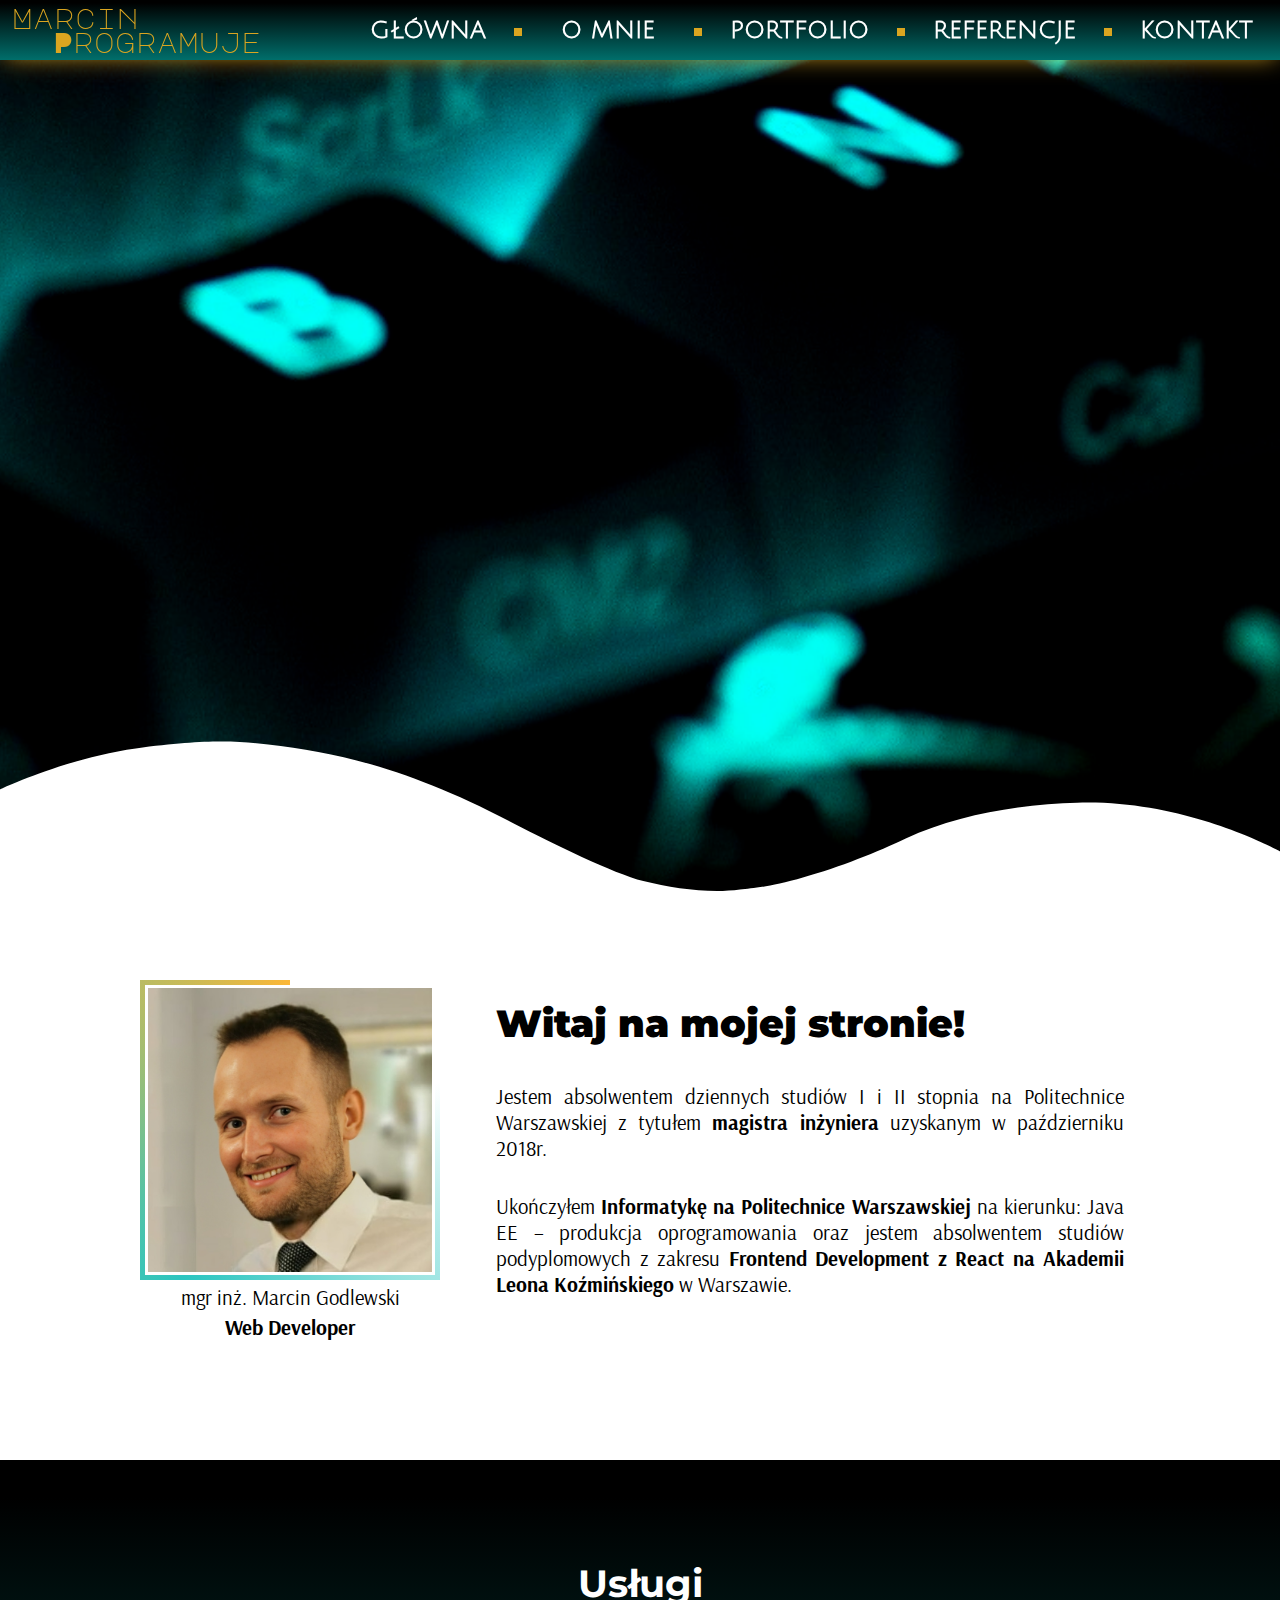
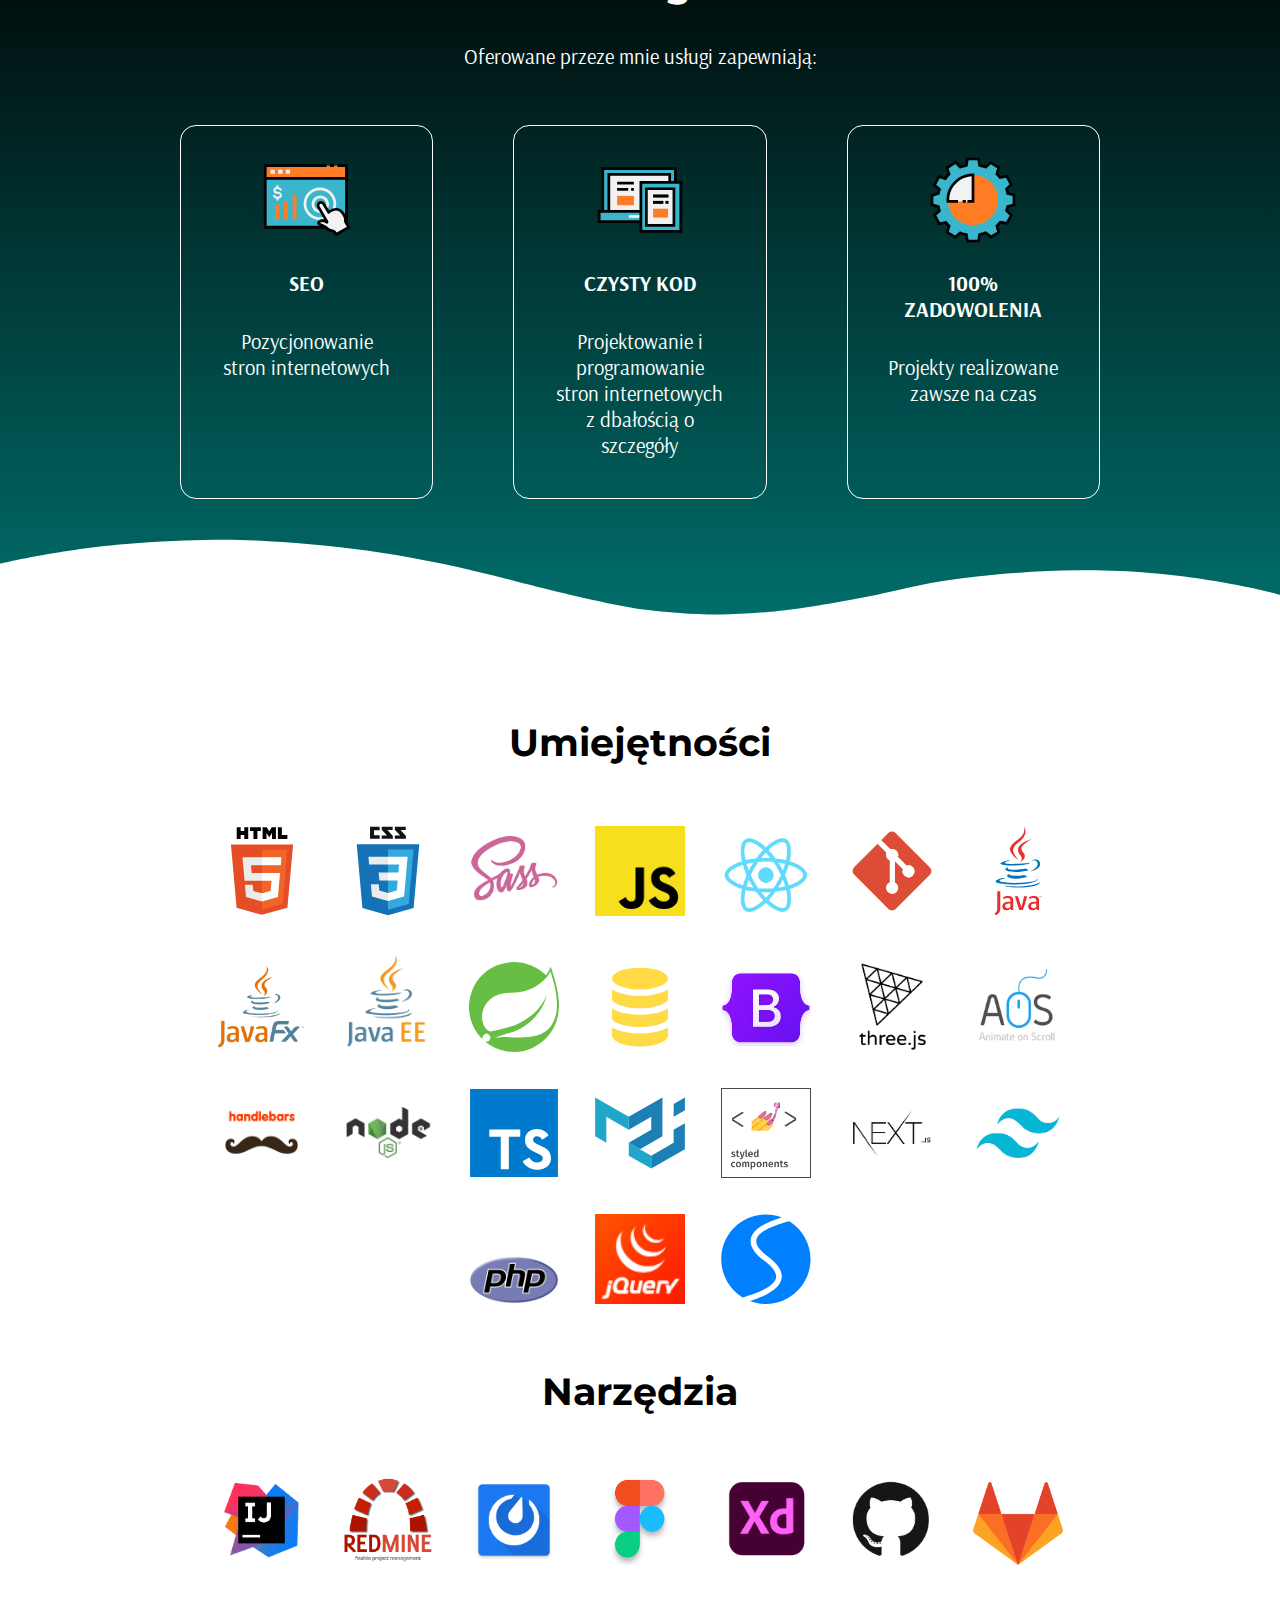
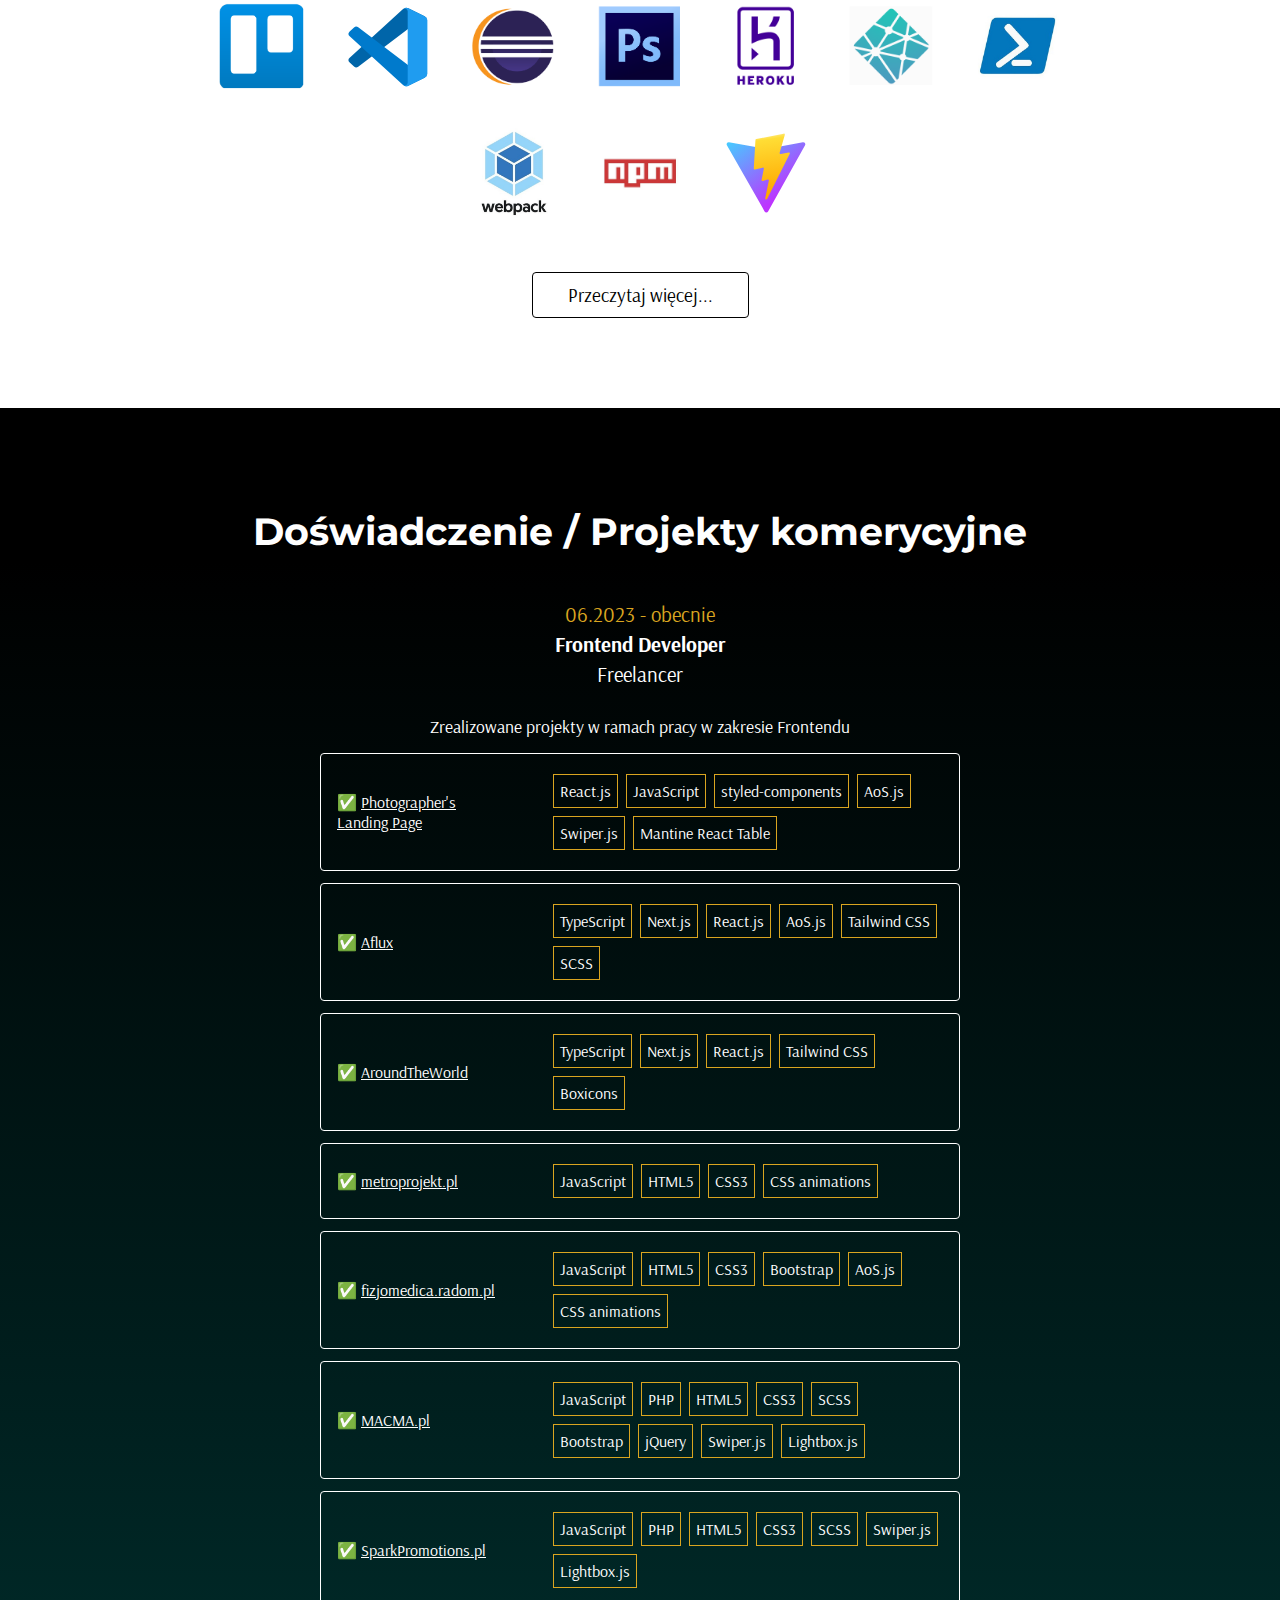
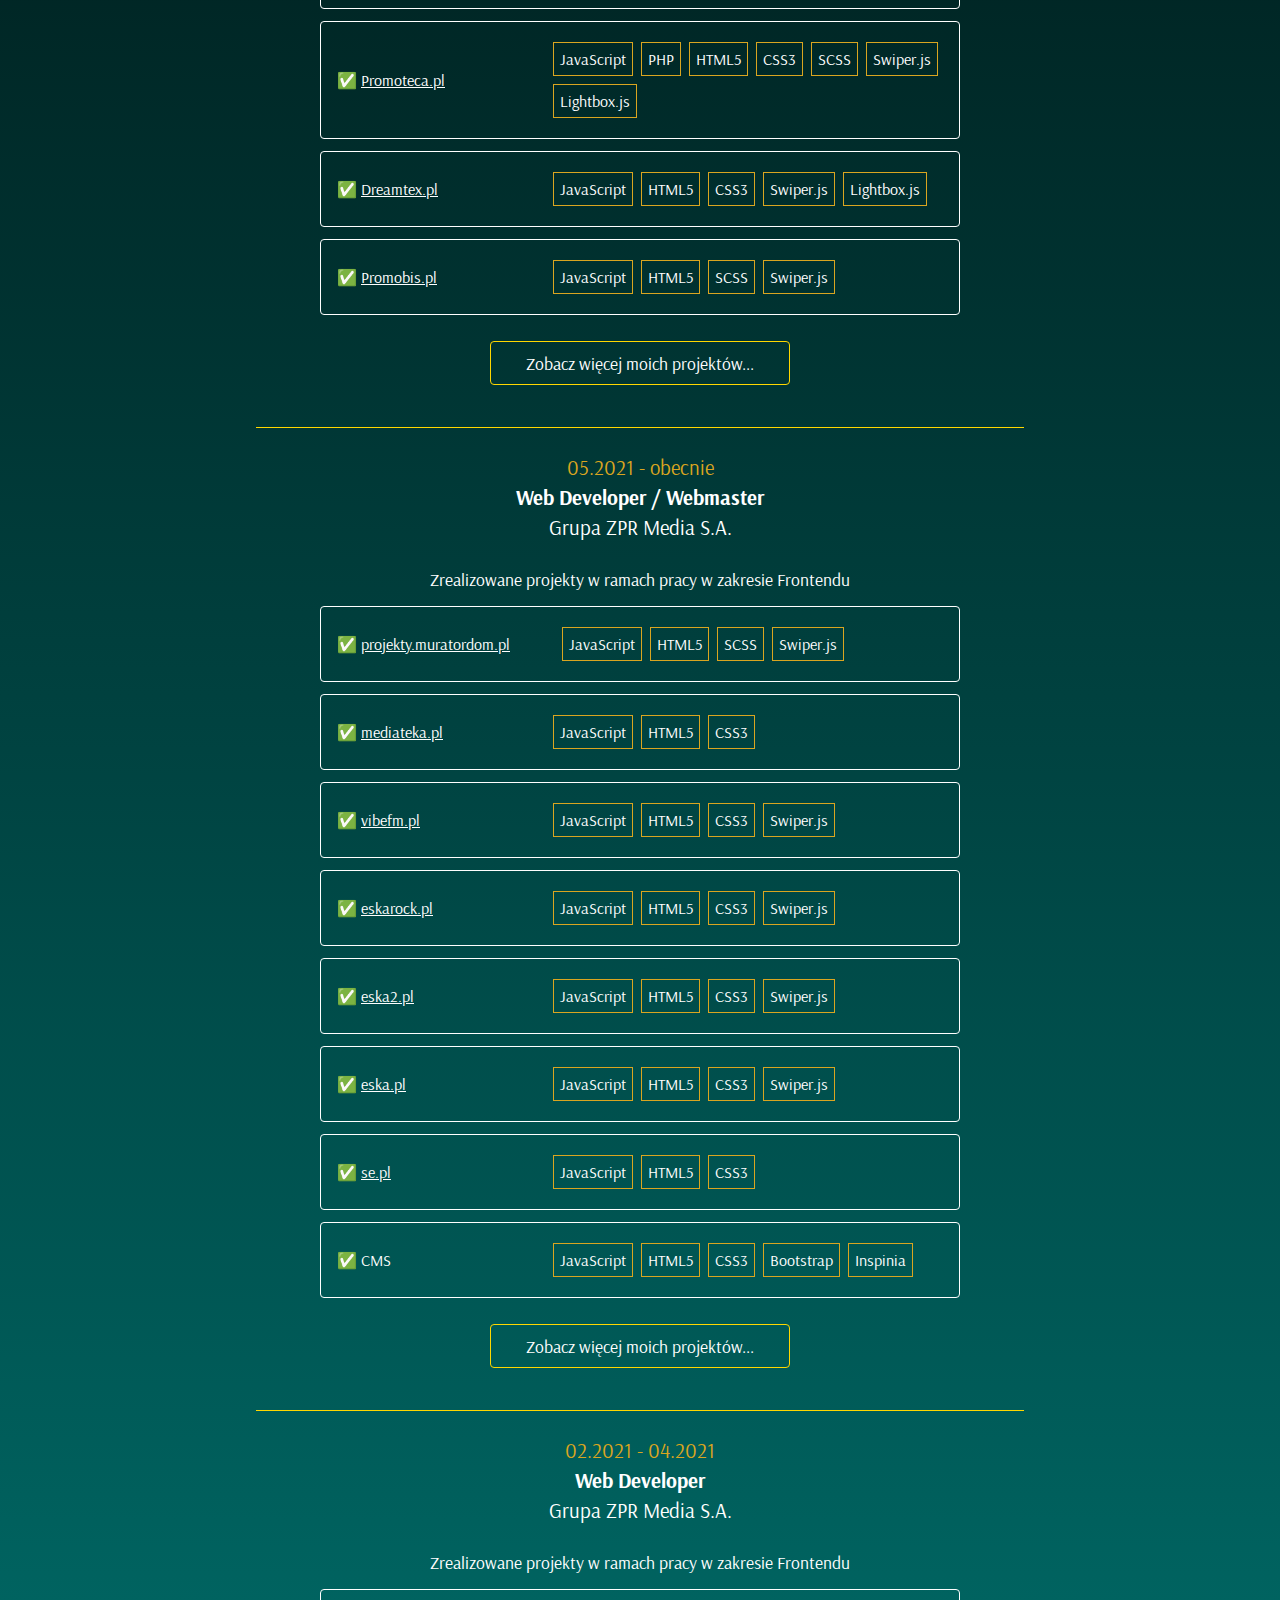
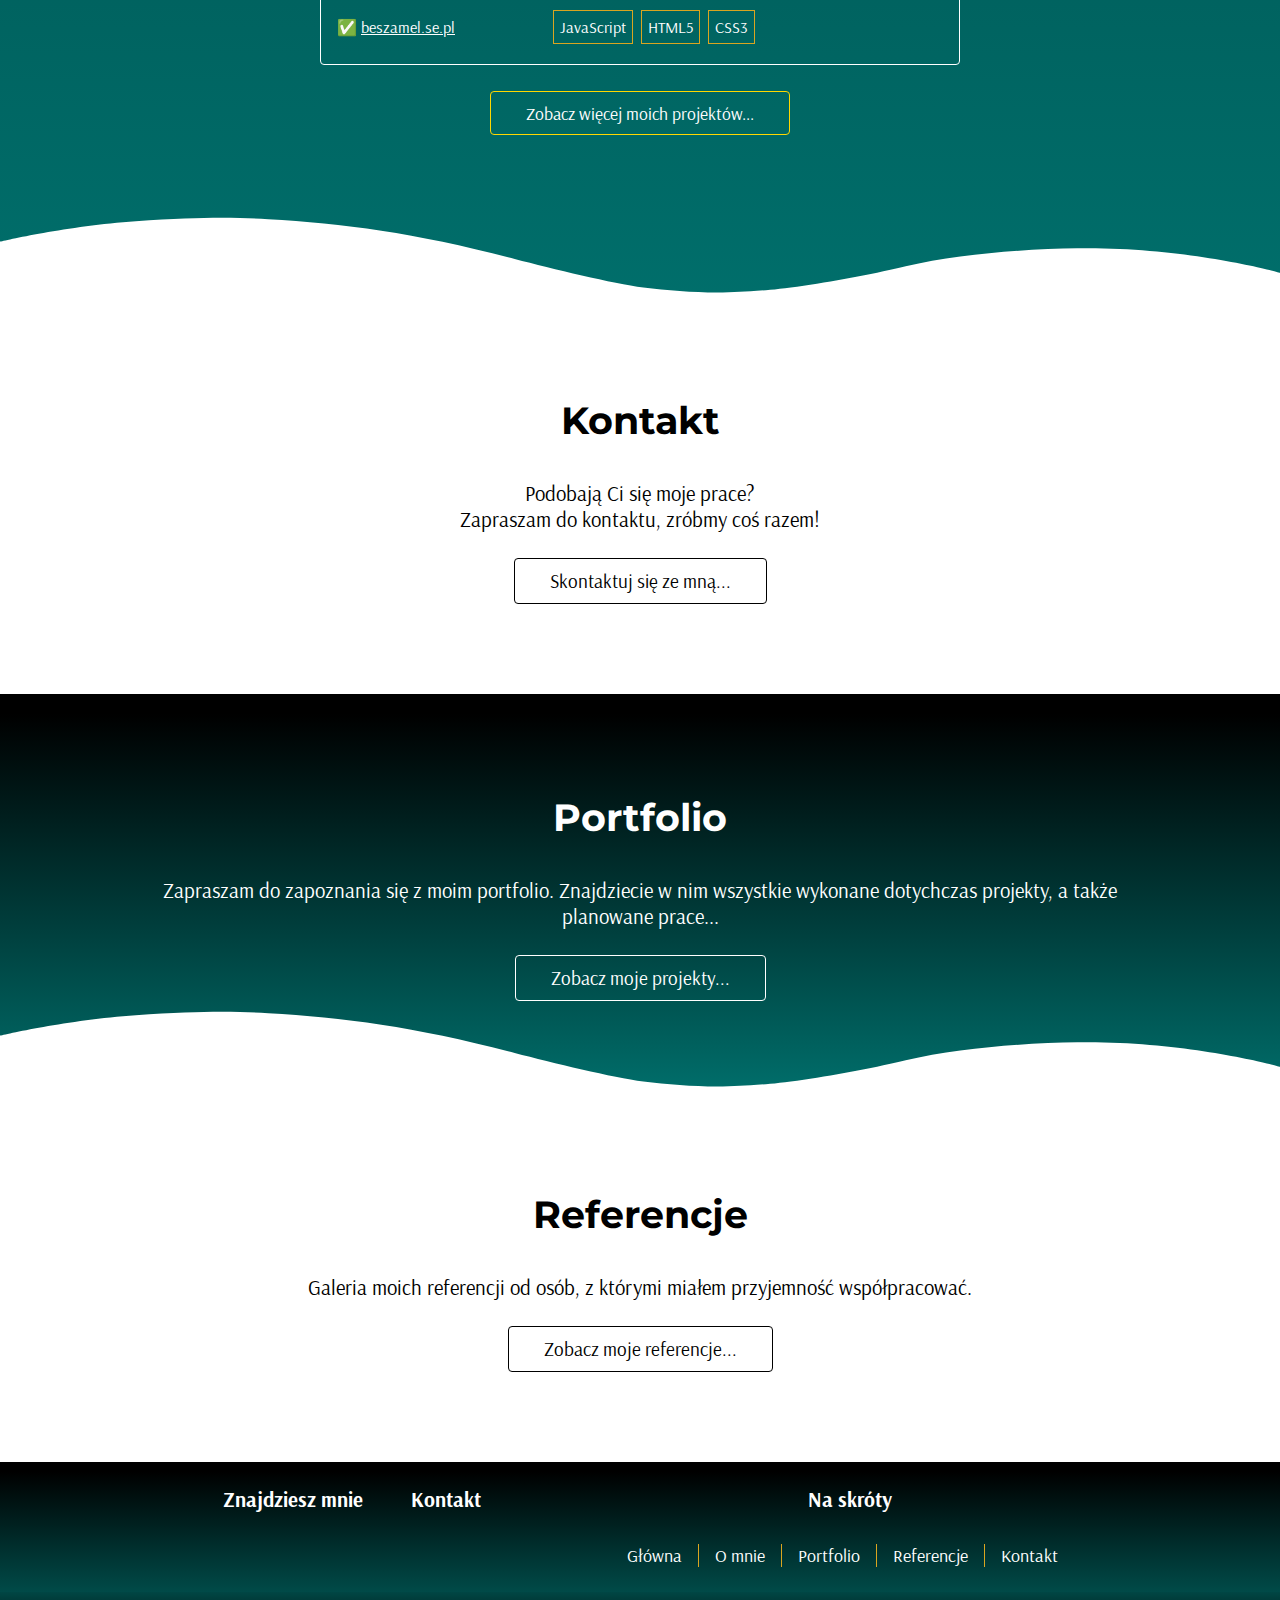
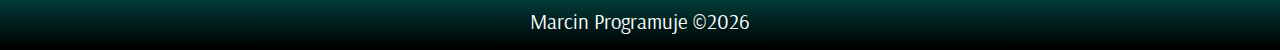
==== commit 9df19925: "styling & filling template with new main page hero section" ====
--- a/index.html
+++ b/index.html
@@ -17,7 +17,7 @@
     <!-- Fonts -->
     <!-- Headers - Montserrat -->
     <link rel="preconnect" href="https://fonts.gstatic.com" />
-    <link href="https://fonts.googleapis.com/css2?family=Montserrat:wght@900&display=swap" rel="stylesheet" />
+    <link href="https://fonts.googleapis.com/css2?family=Montserrat:wght@800;900&display=swap" rel="stylesheet" />
     <!-- Normal Font -->
     <link rel="preconnect" href="https://fonts.gstatic.com" />
     <link href="https://fonts.googleapis.com/css2?family=Arsenal:ital,wght@0,400;0,700;1,400;1,700&display=swap" rel="stylesheet" />
@@ -26,51 +26,58 @@
 </head>
 
 <body>
-    <!-- Nav -->
-    <nav>
-        <div class="menu_container">
-            <a href="index.html" class="logo">Marcin <span>Programuje</span></a>
-            <ul class="desktopMenu">
-                <li><a href="index.html">Główna</a></li>
-                <li><a href="aboutme.html">O mnie</a></li>
-                <li><a href="portfolio.html">Portfolio</a></li>
-                <li><a href="reference.html">Referencje</a></li>
-                <li><a href="contact.html">Kontakt</a></li>
-            </ul>
-
-            <div class="hamburger">
-                <div class="bar1"></div>
-                <div class="bar2"></div>
-                <div class="bar3"></div>
-            </div>
-
-            <div class="mobileMenu">
-                <ul class="mobileMenu_li">
+    <header>
+        <!-- Nav -->
+        <nav>
+            <div class="menu_container">
+                <a href="index.html" class="logo">Marcin <span>Programuje</span></a>
+                <ul class="desktopMenu">
                     <li><a href="index.html">Główna</a></li>
                     <li><a href="aboutme.html">O mnie</a></li>
                     <li><a href="portfolio.html">Portfolio</a></li>
                     <li><a href="reference.html">Referencje</a></li>
                     <li><a href="contact.html">Kontakt</a></li>
                 </ul>
-            </div>
-        </div>
-    </nav>
-    <!-- Header -->
-    <header class="header">
-        <h1 class="centeredText">
-            Web Developer
-            <div class="smallCenteredText">
-                Marcin Godlewski
-            </div>
-        </h1>
-        <svg class="bottom-shape" xmlns="http://www.w3.org/2000/svg" viewBox="0 0 1000 100" preserveAspectRatio="none">
-            <path class="elementor-shape-fill" d="M421.9,6.5c22.6-2.5,51.5,0.4,75.5,5.3c23.6,4.9,70.9,23.5,100.5,35.7c75.8,32.2,133.7,44.5,192.6,49.7
-            c23.6,2.1,48.7,3.5,103.4-2.5c54.7-6,106.2-25.6,106.2-25.6V0H0v30.3c0,0,72,32.6,158.4,30.5c39.2-0.7,92.8-6.7,134-22.4
-            c21.2-8.1,52.2-18.2,79.7-24.2C399.3,7.9,411.6,7.5,421.9,6.5z"></path>
-        </svg>
+
+                <div class="hamburger">
+                    <div class="bar1"></div>
+                    <div class="bar2"></div>
+                    <div class="bar3"></div>
+                </div>
+
+                <div class="mobileMenu">
+                    <ul class="mobileMenu_li">
+                        <li><a href="index.html">Główna</a></li>
+                        <li><a href="aboutme.html">O mnie</a></li>
+                        <li><a href="portfolio.html">Portfolio</a></li>
+                        <li><a href="reference.html">Referencje</a></li>
+                        <li><a href="contact.html">Kontakt</a></li>
+                    </ul>
+                </div>
+            </div>
+        </nav>
     </header>
+    <!-- Hero -->
+    <div class="hero main-page">
+        <div class="hero-left">
+            <h2>Tworzę <span class="text-slide-animation typing"></span><span class="vertical-line">|</span><br> serwisy internetowe</h2>
+            <p>Jestem Web Developerem z ponad 3 letnim doświadczeniem w kodowaniu stron internetowych, landing page, serwisów e-commerce.</p>
+            <div class="hero-buttons">
+                <a class="hero-link button-gold" href="#about-me-section">Dowiedz się więcej</a>
+                <a class="hero-link button-white" href="./portfolio.html">Moje projekty</a>
+            </div>
+        </div>
+        <div class="hero-right">
+            <img src="./img/hero/frontendlogos.svg" alt="Frontend logos" width="664" height="665">
+        </div>
+    </div>
+    <svg class="bottom-shape" xmlns="http://www.w3.org/2000/svg" viewBox="0 0 1000 100" preserveAspectRatio="none">
+        <path class="elementor-shape-fill" d="M421.9,6.5c22.6-2.5,51.5,0.4,75.5,5.3c23.6,4.9,70.9,23.5,100.5,35.7c75.8,32.2,133.7,44.5,192.6,49.7
+        c23.6,2.1,48.7,3.5,103.4-2.5c54.7-6,106.2-25.6,106.2-25.6V0H0v30.3c0,0,72,32.6,158.4,30.5c39.2-0.7,92.8-6.7,134-22.4
+        c21.2-8.1,52.2-18.2,79.7-24.2C399.3,7.9,411.6,7.5,421.9,6.5z"></path>
+    </svg>
     <!-- Section 1 -->
-    <section class="whiteSection about_me-section" id="section01">
+    <section class="whiteSection about_me-section" id="about-me-section">
         <div class="about_me_container">
             <div class="about_me_container-left">
                 <div class="image">
@@ -146,53 +153,53 @@
     <section class="whiteSection skills-section" id="section01">
         <h1 class="h1">Umiejętności</h1>
         <div class="icons-section check-slide-item slide-left">
-            <img width="90" height="90" class="techLogoImg" src="./img/html5.svg" alt="html5 logo" />
-            <img width="90" height="90" class="techLogoImg" src="./img/css3.svg" alt="css3 logo" />
-            <img width="90" height="90" class="techLogoImg" src="./img/SassLogo.png" alt="sass logo" />
-            <img width="90" height="90" class="techLogoImg" src="./img/JS.png" alt="js logo" />
-            <img width="90" height="90" class="techLogoImg" src="./img/react-logo.png" alt="react logo" />                
-            <img width="90" height="90" class="techLogoImg" src="./img/git.svg" alt="git logo" />
-            <img width="90" height="90" class="techLogoImg" src="./img/java.svg" alt="java logo" />
-            <img width="90" height="90" class="techLogoImg" src="./img/JavaFX.png" alt="Java EE logo" />
-            <img width="90" height="90" class="techLogoImg" src="./img/JavaEE.png" alt="Java EE logo" />
-            <img width="90" height="90" class="techLogoImg" src="./img/spring.svg" alt="spring logo" />   
-            <img width="90" height="90" class="techLogoImg" src="./img/sql.svg" alt="sql logo" />
-            <img width="90" height="90" class="techLogoImg" src="./img/bootstrapLogo.png" alt="bootstrap logo" />
-            <img width="90" height="90" class="techLogoImg" src="./img/ThreeJsLogo.png" alt="three js logo" />
-            <img width="90" height="90" class="techLogoImg" src="./img/AoSjs.png" alt="AoS js logo" />
-            <img width="90" height="90" class="techLogoImg" src="./img/hbs.png" alt="Handlebars logo" />
-            <img width="90" height="90" class="techLogoImg" src="./img/nodejs.jpg" alt="NodeJS logo" />
-            <img width="90" height="90" class="techLogoImg" src="./img/typescript-original.svg" alt="TypeScript logo" />
-            <img width="90" height="90" class="techLogoImg" src="./img/materialui-original.svg" alt="MaterialUI logo" />
-            <img width="90" height="90" class="techLogoImg" src="./img/styled-components.png" alt="styled-components logo" />   
-            <img width="90" height="90" class="techLogoImg" src="./img/next-js.png" alt="nextjs logo" />   
-            <img width="90" height="90" class="techLogoImg" src="./img/tailwindcss.png" alt="tailwindcss logo" />   
-            <img width="90" height="90" class="techLogoImg" src="./img/PHP-logo.png" alt="php logo" />  
-            <img width="90" height="90" class="techLogoImg" src="./img/jquery.png" alt="jquery logo" /> 
-            <img width="90" height="90" class="techLogoImg" src="./img/swiper-logo.svg" alt="swiper logo" /> 
+            <img width="90" height="90" class="tech-logo-img" src="./img/html5.svg" alt="html5 logo" />
+            <img width="90" height="90" class="tech-logo-img" src="./img/css3.svg" alt="css3 logo" />
+            <img width="90" height="90" class="tech-logo-img" src="./img/SassLogo.png" alt="sass logo" />
+            <img width="90" height="90" class="tech-logo-img" src="./img/JS.png" alt="js logo" />
+            <img width="90" height="90" class="tech-logo-img" src="./img/react-logo.png" alt="react logo" />                
+            <img width="90" height="90" class="tech-logo-img" src="./img/git.svg" alt="git logo" />
+            <img width="90" height="90" class="tech-logo-img" src="./img/java.svg" alt="java logo" />
+            <img width="90" height="90" class="tech-logo-img" src="./img/JavaFX.png" alt="Java EE logo" />
+            <img width="90" height="90" class="tech-logo-img" src="./img/JavaEE.png" alt="Java EE logo" />
+            <img width="90" height="90" class="tech-logo-img" src="./img/spring.svg" alt="spring logo" />   
+            <img width="90" height="90" class="tech-logo-img" src="./img/sql.svg" alt="sql logo" />
+            <img width="90" height="90" class="tech-logo-img" src="./img/bootstrapLogo.png" alt="bootstrap logo" />
+            <img width="90" height="90" class="tech-logo-img" src="./img/ThreeJsLogo.png" alt="three js logo" />
+            <img width="90" height="90" class="tech-logo-img" src="./img/AoSjs.png" alt="AoS js logo" />
+            <img width="90" height="90" class="tech-logo-img" src="./img/hbs.png" alt="Handlebars logo" />
+            <img width="90" height="90" class="tech-logo-img" src="./img/nodejs.jpg" alt="NodeJS logo" />
+            <img width="90" height="90" class="tech-logo-img" src="./img/typescript-original.svg" alt="TypeScript logo" />
+            <img width="90" height="90" class="tech-logo-img" src="./img/materialui-original.svg" alt="MaterialUI logo" />
+            <img width="90" height="90" class="tech-logo-img" src="./img/styled-components.png" alt="styled-components logo" />   
+            <img width="90" height="90" class="tech-logo-img" src="./img/next-js.png" alt="nextjs logo" />   
+            <img width="90" height="90" class="tech-logo-img" src="./img/tailwindcss.png" alt="tailwindcss logo" />   
+            <img width="90" height="90" class="tech-logo-img" src="./img/PHP-logo.png" alt="php logo" />  
+            <img width="90" height="90" class="tech-logo-img" src="./img/jquery.png" alt="jquery logo" /> 
+            <img width="90" height="90" class="tech-logo-img" src="./img/swiper-logo.svg" alt="swiper logo" /> 
         </div>
         <h1 class="h1">Narzędzia</h1>
         <div class="icons-section check-slide-item slide-right">
-            <img width="90" height="90" class="techLogoImg" src="./img/intelliJLogo.png" alt="intellij logo" />
-            <img width="90" height="90" class="techLogoImg" src="./img/Redmine_logo.png" alt="redmine logo" />
-            <img width="90" height="90" class="techLogoImg" src="./img/mattermost.png" alt="mattermost logo" />
-            <img width="90" height="90" class="techLogoImg" src="./img/FigmaLogo.png" alt="figma logo" />
-            <img width="90" height="90" class="techLogoImg" src="./img/AdobeXDLogo.png" alt="adobexd logo" />
-            <img width="90" height="90" class="techLogoImg" src="./img/GitHubLogo.png" alt="github logo" />
-            <img width="90" height="90" class="techLogoImg" src="./img/GitLabLogo.png" alt="gitlab logo" />
-            <img width="90" height="90" class="techLogoImg" src="./img/TrelloLogo.png" alt="trello logo" />
-            <img width="90" height="90" class="techLogoImg" src="./img/vscode.svg" alt="vsc logo" />
-            <img width="90" height="90" class="techLogoImg" src="./img/eclipseLogo.png" alt="eclipse logo" />
-            <img width="90" height="90" class="techLogoImg" src="./img/PhotoshopLogo.png" alt="photoshop logo" />
-            <img width="90" height="90" class="techLogoImg" src="./img/heroku.png" alt="heroku logo" />
-            <img width="90" height="90" class="techLogoImg" src="./img/netlify.png" alt="netlify logo" />
-            <img width="90" height="90" class="techLogoImg" src="./img/powershell.jpg" alt="powershell logo" />
-            <img width="90" height="90" class="techLogoImg" src="./img/webpack.jpg" alt="webpack logo" />
-            <img width="90" height="90" class="techLogoImg" src="./img/npm.jpg" alt="npm logo" />
-            <img width="90" height="90" class="techLogoImg" src="./img/vite.svg" alt="vite logo" />
-        </div>
-        <button class="buttonBlack">
-            <a class="buttonBlackLink" href="./aboutme.html">Przeczytaj więcej...</a>
+            <img width="90" height="90" class="tech-logo-img" src="./img/intelliJLogo.png" alt="intellij logo" />
+            <img width="90" height="90" class="tech-logo-img" src="./img/Redmine_logo.png" alt="redmine logo" />
+            <img width="90" height="90" class="tech-logo-img" src="./img/mattermost.png" alt="mattermost logo" />
+            <img width="90" height="90" class="tech-logo-img" src="./img/FigmaLogo.png" alt="figma logo" />
+            <img width="90" height="90" class="tech-logo-img" src="./img/AdobeXDLogo.png" alt="adobexd logo" />
+            <img width="90" height="90" class="tech-logo-img" src="./img/GitHubLogo.png" alt="github logo" />
+            <img width="90" height="90" class="tech-logo-img" src="./img/GitLabLogo.png" alt="gitlab logo" />
+            <img width="90" height="90" class="tech-logo-img" src="./img/TrelloLogo.png" alt="trello logo" />
+            <img width="90" height="90" class="tech-logo-img" src="./img/vscode.svg" alt="vsc logo" />
+            <img width="90" height="90" class="tech-logo-img" src="./img/eclipseLogo.png" alt="eclipse logo" />
+            <img width="90" height="90" class="tech-logo-img" src="./img/PhotoshopLogo.png" alt="photoshop logo" />
+            <img width="90" height="90" class="tech-logo-img" src="./img/heroku.png" alt="heroku logo" />
+            <img width="90" height="90" class="tech-logo-img" src="./img/netlify.png" alt="netlify logo" />
+            <img width="90" height="90" class="tech-logo-img" src="./img/powershell.jpg" alt="powershell logo" />
+            <img width="90" height="90" class="tech-logo-img" src="./img/webpack.jpg" alt="webpack logo" />
+            <img width="90" height="90" class="tech-logo-img" src="./img/npm.jpg" alt="npm logo" />
+            <img width="90" height="90" class="tech-logo-img" src="./img/vite.svg" alt="vite logo" />
+        </div>
+        <button class="button-black">
+            <a class="button-black-link" href="./aboutme.html">Przeczytaj więcej...</a>
         </button>
     </section>
 
@@ -428,8 +435,8 @@
             Podobają Ci się moje prace?<br>
             Zapraszam do kontaktu, zróbmy coś razem!
         </p>
-        <button class="buttonBlack">
-            <a class="buttonBlackLink" href="./contact.html">Skontaktuj się ze mną...</a>
+        <button class="button-black">
+            <a class="button-black-link" href="./contact.html">Skontaktuj się ze mną...</a>
         </button>
     </section>
 
@@ -439,8 +446,8 @@
         <p>
             Zapraszam do zapoznania się z moim portfolio. Znajdziecie w nim wszystkie wykonane dotychczas projekty, a także planowane prace...
         </p>
-        <button class="buttonWhite">
-            <a class="buttonWhiteLink" href="./portfolio.html">Zobacz moje projekty...</a>
+        <button class="button-white">
+            <a class="button-white-link" href="./portfolio.html">Zobacz moje projekty...</a>
         </button>
     </section>
 
@@ -450,8 +457,8 @@
         <p>
             Galeria moich referencji od osób, z którymi miałem przyjemność współpracować.
         </p>
-        <button class="buttonBlack">
-            <a class="buttonBlackLink" href="./reference.html">Zobacz moje referencje...</a>
+        <button class="button-black">
+            <a class="button-black-link" href="./reference.html">Zobacz moje referencje...</a>
         </button>
     </section>
 
@@ -491,6 +498,7 @@
     <!-- Arrow up Icon  -->
     <div class="scroll-arrow-up"><i class='bx bx-arrow-back'></i></div>
     <script src="./js/script.js"></script>
+    <script src="./js/typing.js"></script>
 </body>
 
 </html>--- a/css/style.css
+++ b/css/style.css
@@ -21,7 +21,7 @@
   height: 60px;
   width: 100%;
   z-index: 100;
-  box-shadow: 0 0px 24px -2px goldenrod;
+  box-shadow: 0 0px 24px -4px goldenrod;
 }
 nav .menu_container {
   display: flex;
@@ -90,7 +90,7 @@
   line-height: 60px;
   transition: 0.3s linear;
   list-style: none;
-  color: #FFFFFF;
+  color: #ffffff;
   text-decoration: none;
   font-size: 24px;
   font-weight: 700;
@@ -236,18 +236,18 @@
 }
 
 .mobileMenu .mobileMenu_li li:hover {
-  color: #FFFFFF;
+  color: #ffffff;
   background: goldenrod;
 }
 
 .mobileMenu .mobileMenu_li li:hover a {
   transition: all 0.3s ease-out;
-  color: #FFFFFF;
+  color: #ffffff;
 }
 
 .mobileMenu .mobileMenu_li li a {
   font-family: "Julius Sans One", sans-serif;
-  color: #FFFFFF;
+  color: #ffffff;
   text-decoration: none;
 }
 
@@ -325,32 +325,6 @@
 section.whiteSection.magicSquare canvas {
   height: auto !important;
   width: 100vw !important;
-}
-
-.header {
-  position: relative;
-  height: calc(100vh - 60px);
-  background-image: url("../img/background_image.jpeg");
-  color: #FFFFFF;
-  margin-top: 60px;
-  background-position: bottom;
-  background-repeat: no-repeat;
-  background-size: 600vh;
-}
-
-.header.small {
-  height: 30vh;
-}
-
-.header.small h1 {
-  font-size: 3rem;
-  line-height: 30vh;
-  background: linear-gradient(to right, #ffd702 30%, #d18c0e 60%);
-  -webkit-background-clip: text;
-  -webkit-text-fill-color: rgba(255, 255, 255, 0);
-  transform: translateX(-100vw);
-  animation: 1s slidefromLeft forwards 0.2s;
-  opacity: 0;
 }
 
 /* CENTERED TEXT ON MAIN PAGE */
@@ -363,6 +337,7 @@
   font-size: 6rem;
   z-index: 1;
   background: linear-gradient(to right, #ffd702 30%, #d18c0e 60%);
+  background-clip: text;
   -webkit-background-clip: text;
   -webkit-text-fill-color: rgba(255, 255, 255, 0);
 }
@@ -372,23 +347,6 @@
   font-weight: 400;
 }
 
-/* BOTTOM SHAPE */
-.header .bottom-shape {
-  position: absolute;
-  bottom: 0;
-  right: 0;
-  height: 160px;
-  width: 200vw;
-  transform: rotate(180deg);
-  fill: #FFFFFF;
-  overflow-x: hidden;
-}
-
-@media (max-width: 800px) {
-  .header .bottom-shape {
-    height: 100px;
-  }
-}
 /* SMALLER CENTERED TEXT ON MAIN PAGE ON SMARTPHONES 
 AND SMALLER DEVICES ALSO */
 @media (min-width: 1024px) {
@@ -426,29 +384,8 @@
     font-size: 2rem;
   }
 }
-/* HEADER IMG */
-.contentDiv .headerImg {
-  position: absolute;
-  left: calc(50% - 50vh);
-  opacity: 0.25;
-  bottom: 0;
-  width: 100vh;
-}
-
-@media (max-width: 1024px) {
-  .contentDiv .headerImg {
-    left: calc(50% - 30vh);
-    width: 60vh;
-  }
-}
-@media (max-width: 640px) {
-  .contentDiv .headerImg {
-    left: calc(50% - 20vh);
-    width: 40vh;
-  }
-}
 /* BUTTON BLACK */
-.buttonBlack {
+.button-black {
   position: relative;
   font-family: "Arsenal", sans-serif;
   font-weight: 300;
@@ -460,9 +397,10 @@
   background-color: rgba(255, 255, 255, 0);
   border: 1px solid #000000;
   cursor: pointer;
-}
-
-.buttonBlack::before {
+  border-radius: 4px;
+}
+
+.button-black::before {
   content: "";
   position: absolute;
   bottom: 0;
@@ -473,18 +411,18 @@
   transition: 0.7s cubic-bezier(0, 1.8, 1, 1);
 }
 
-.buttonBlack:hover::before {
+.button-black:hover::before {
   right: 0;
 }
 
-.buttonBlackLink {
+.button-black-link {
   color: black;
   text-decoration: none;
   padding: 10px 25px;
 }
 
 /* BUTTON WHITE*/
-.buttonWhite {
+.button-white {
   position: relative;
   font-family: "Arsenal", sans-serif;
   font-weight: 300;
@@ -495,10 +433,11 @@
   overflow: hidden;
   background-color: rgba(255, 255, 255, 0);
   border: 1px solid white;
+  border-radius: 4px;
   cursor: pointer;
 }
 
-.buttonWhite::before {
+.button-white::before {
   content: "";
   position: absolute;
   bottom: 0;
@@ -509,11 +448,11 @@
   transition: 0.7s cubic-bezier(0, 1.8, 1, 1);
 }
 
-.buttonWhite:hover::before {
+.button-white:hover::before {
   right: 0;
 }
 
-.buttonWhiteLink {
+.button-white-link {
   color: white;
   text-decoration: none;
   padding: 10px 25px;
@@ -531,6 +470,7 @@
   overflow: hidden;
   background-color: rgba(255, 255, 255, 0);
   border: 1px solid gold;
+  border-radius: 4px;
   cursor: pointer;
 }
 .button-gold-link {
@@ -676,6 +616,7 @@
 }
 
 .about_me_container .about_me_container-right h1 {
+  font-weight: 900;
   text-align: left;
   padding-left: 16px;
 }
@@ -1160,7 +1101,7 @@
   align-items: center;
   justify-content: center;
   border-bottom: 1px solid gold;
-  padding: 32px 0;
+  padding-bottom: 32px;
   margin: 0 auto;
   width: 60vw;
 }
@@ -1246,6 +1187,174 @@
     font-size: 0.9rem;
   }
 }
+.hero {
+  position: relative;
+  height: 100dvh;
+  background-image: url("../img/background_image.jpeg");
+  color: #ffffff;
+  margin-top: 0;
+  background-position: bottom;
+  background-repeat: no-repeat;
+  background-size: 600vh;
+}
+.hero.main-page {
+  display: flex;
+  justify-content: center;
+  align-items: center;
+}
+.hero.main-page .hero-left {
+  display: flex;
+  flex-direction: column;
+  justify-content: center;
+  align-items: flex-start;
+  min-width: 640px;
+  transform: translateX(-50vw);
+  animation: 0.8s slideIn ease-in-out forwards 0.3s;
+  opacity: 0;
+  padding: 24px 40px;
+  border-radius: 16px;
+  background-color: rgba(134, 134, 134, 0.0745098039);
+  border: 1px solid rgba(255, 255, 255, 0.2);
+  margin-right: 64px;
+}
+.hero.main-page .hero-left h2 {
+  font-family: "Montserrat", sans-serif;
+  font-size: 46px;
+  font-weight: 700;
+  text-align: left;
+  max-width: 560px;
+  margin: 0 0 8px 0;
+}
+.hero.main-page .hero-left h2 span {
+  font-size: 50px;
+}
+.hero.main-page .hero-left h2 span.typing {
+  font-family: Arsenal, sans-serif;
+  background: -webkit-linear-gradient(rgba(0, 0, 0, 0.3568627451) 15%, rgb(231, 197, 0) 70%);
+  background-clip: text;
+  -webkit-background-clip: text;
+  -webkit-text-fill-color: transparent;
+}
+.hero.main-page .hero-left h2 span.vertical-line {
+  font-family: sans-serif;
+  font-weight: 400;
+  margin-left: 1px;
+}
+.hero.main-page .hero-left p {
+  font-size: 18px;
+  font-weight: 400;
+  text-align: left;
+  padding: 0;
+  margin: 0 0 16px 0;
+  max-width: 560px;
+}
+.hero.main-page .hero-left .hero-buttons {
+  display: flex;
+}
+.hero.main-page .hero-left .hero-buttons .hero-link {
+  font-size: 16px;
+  margin: 8px 24px 16px 0;
+  text-decoration: none;
+  padding: 12px 32px;
+}
+.hero.main-page .hero-left .hero-buttons .hero-link:nth-of-type(2) {
+  margin-right: 0;
+}
+.hero.main-page .hero-right {
+  transform: translateX(50vw);
+  animation: 0.8s slideIn ease-in-out forwards 0.3s;
+  opacity: 0;
+}
+.hero.main-page .hero-right img {
+  width: 40vw;
+  max-width: 664px;
+}
+.hero.small {
+  height: 30vh;
+}
+.hero.small h1 {
+  font-size: 3rem;
+  line-height: 30vh;
+  background: linear-gradient(to right, #ffd702 30%, #d18c0e 60%);
+  background-clip: text;
+  -webkit-background-clip: text;
+  -webkit-text-fill-color: rgba(255, 255, 255, 0);
+  transform: translateX(-100vw);
+  animation: 1s slidefromLeft forwards 0.2s;
+  opacity: 0;
+}
+.hero + .bottom-shape {
+  position: absolute;
+  bottom: 0;
+  right: 0;
+  height: 160px;
+  width: 100vw;
+  transform: rotate(180deg);
+  fill: #ffffff;
+  overflow-x: hidden;
+}
+
+@media (max-width: 1100px) {
+  .hero.main-page {
+    flex-direction: column;
+  }
+  .hero.main-page .hero-left {
+    flex-direction: column;
+    align-items: center;
+    min-width: unset;
+    width: 85vw;
+    margin-right: 0;
+    background-color: unset;
+    border: unset;
+    padding: 0;
+  }
+  .hero.main-page .hero-left h2 {
+    font-size: 24px;
+    max-width: unset;
+    text-align: center;
+  }
+  .hero.main-page .hero-left h2 span {
+    font-size: 28px;
+  }
+  .hero.main-page .hero-left p {
+    font-size: 16px;
+    max-width: unset;
+    text-align: center;
+    margin: 0 0 8px 0;
+  }
+  .hero.main-page .hero-left .hero-buttons {
+    flex-direction: column;
+  }
+  .hero.main-page .hero-left .hero-buttons .hero-link {
+    width: 60vw;
+    max-width: 240px;
+    font-size: 15px;
+    padding: 8px 24px;
+    margin: 16px 0;
+  }
+  .hero.main-page .hero-left .hero-buttons .hero-link:nth-of-type(2) {
+    margin: 0;
+  }
+  .hero.main-page .hero-right {
+    transform: translateX(50vw);
+    animation: 0.8s slideIn ease-in-out forwards 0.3s;
+    opacity: 0;
+    margin: 24px 0 0 0;
+  }
+  .hero.main-page .hero-right img {
+    width: 80vw;
+    height: 35dvh;
+  }
+}
+@media (max-width: 800px) {
+  .hero + .bottom-shape {
+    width: 200vw;
+    height: 100px;
+  }
+  .hero.small {
+    margin-top: 60px;
+  }
+}
 html {
   scroll-behavior: smooth;
   font-size: 16px;
@@ -1332,13 +1441,13 @@
 }
 
 .whiteSection {
-  background-color: #FFFFFF;
+  background-color: #ffffff;
   color: #000000;
 }
 
 .colorSection {
   background: linear-gradient(to top, #00fff7 -125%, #000000 95%);
-  color: #FFFFFF;
+  color: #ffffff;
 }
 
 section {
@@ -1350,7 +1459,7 @@
 }
 
 /* TECHNOLOGIES LOGOS */
-.techLogoImg {
+.tech-logo-img {
   width: 120px;
   height: auto;
 }
@@ -1391,17 +1500,13 @@
   right: 0;
 }
 
-.headerOpacity {
-  opacity: 0.4;
-}
-
 .live-code__container {
   position: absolute;
   display: flex;
   justify-content: space-around;
   width: 60%;
   height: 36px;
-  background: #FFFFFF;
+  background: #ffffff;
   left: 0;
   bottom: 0;
   border-radius: 2px;
@@ -1418,6 +1523,7 @@
   text-decoration: none;
   color: #000000;
   transition: 0.6s;
+  font-weight: 700;
 }
 .live-code__container .live-link span,
 .live-code__container .code-link span {
@@ -1428,6 +1534,11 @@
 .live-code__container .live-link:hover,
 .live-code__container .code-link:hover {
   color: gold;
+}
+
+.thin-orange {
+  color: #f7941e;
+  font-weight: 100;
 }
 
 /* Icons section */
@@ -1458,7 +1569,7 @@
   height: 64px;
   font-size: 24px;
   font-family: "Montserrat", sans-serif;
-  color: #FFFFFF;
+  color: #ffffff;
   font-weight: 600;
   display: flex;
   justify-content: center;
@@ -1466,7 +1577,7 @@
   border-radius: 100%;
   cursor: pointer;
   transition: 0.6s;
-  box-shadow: 0 0 8px 2px #FFFFFF;
+  box-shadow: 0 0 8px 2px #ffffff;
   z-index: 99;
   animation: arrow-slide ease-in-out 0.4s;
 }
@@ -1507,15 +1618,15 @@
   }
 }
 @media (max-width: 800px) {
-  .header.small.moreLines h1 {
+  .hero.small.moreLines h1 {
     line-height: 4rem;
   }
-  .header.small {
+  .hero.small {
     height: auto;
     padding: 24px;
   }
-  .header.small.moreLines h1,
-  .header.small h1 {
+  .hero.small.moreLines h1,
+  .hero.small h1 {
     line-height: 2.2rem;
     font-size: 1.8rem;
   }
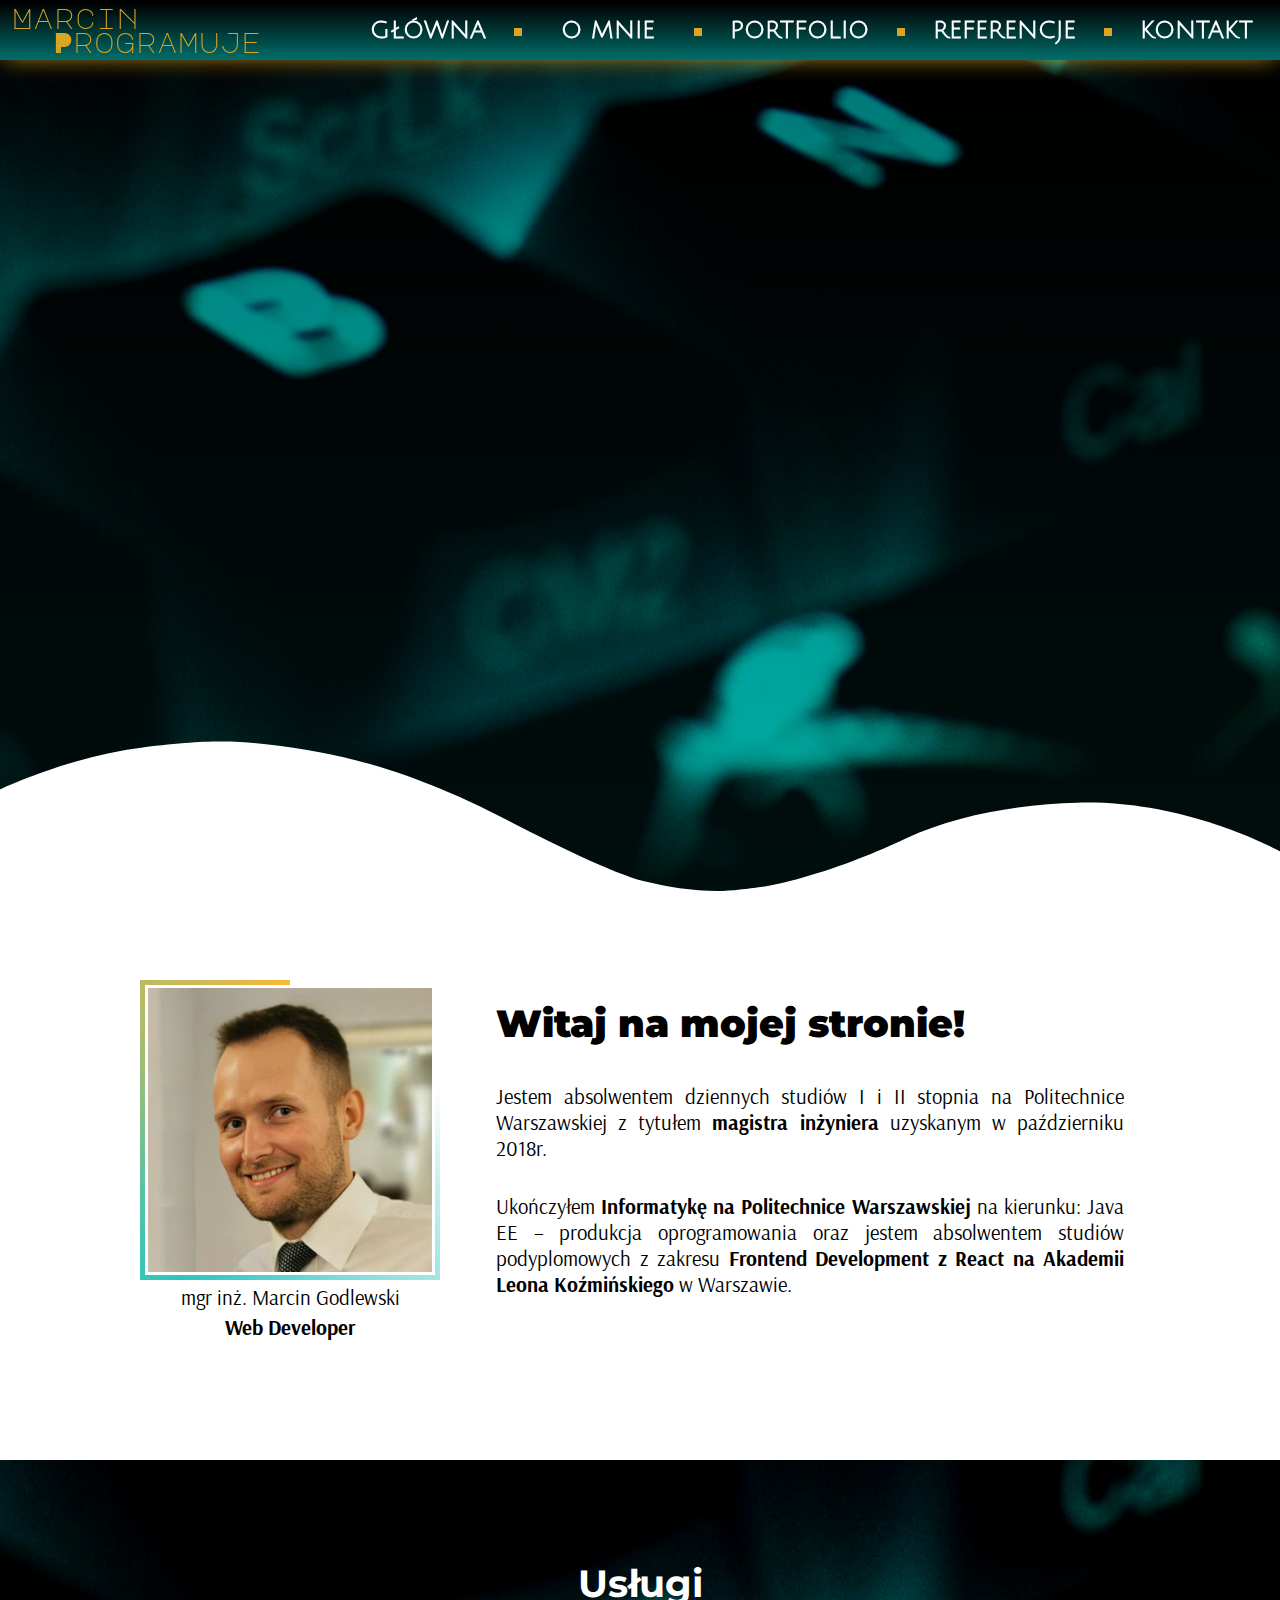
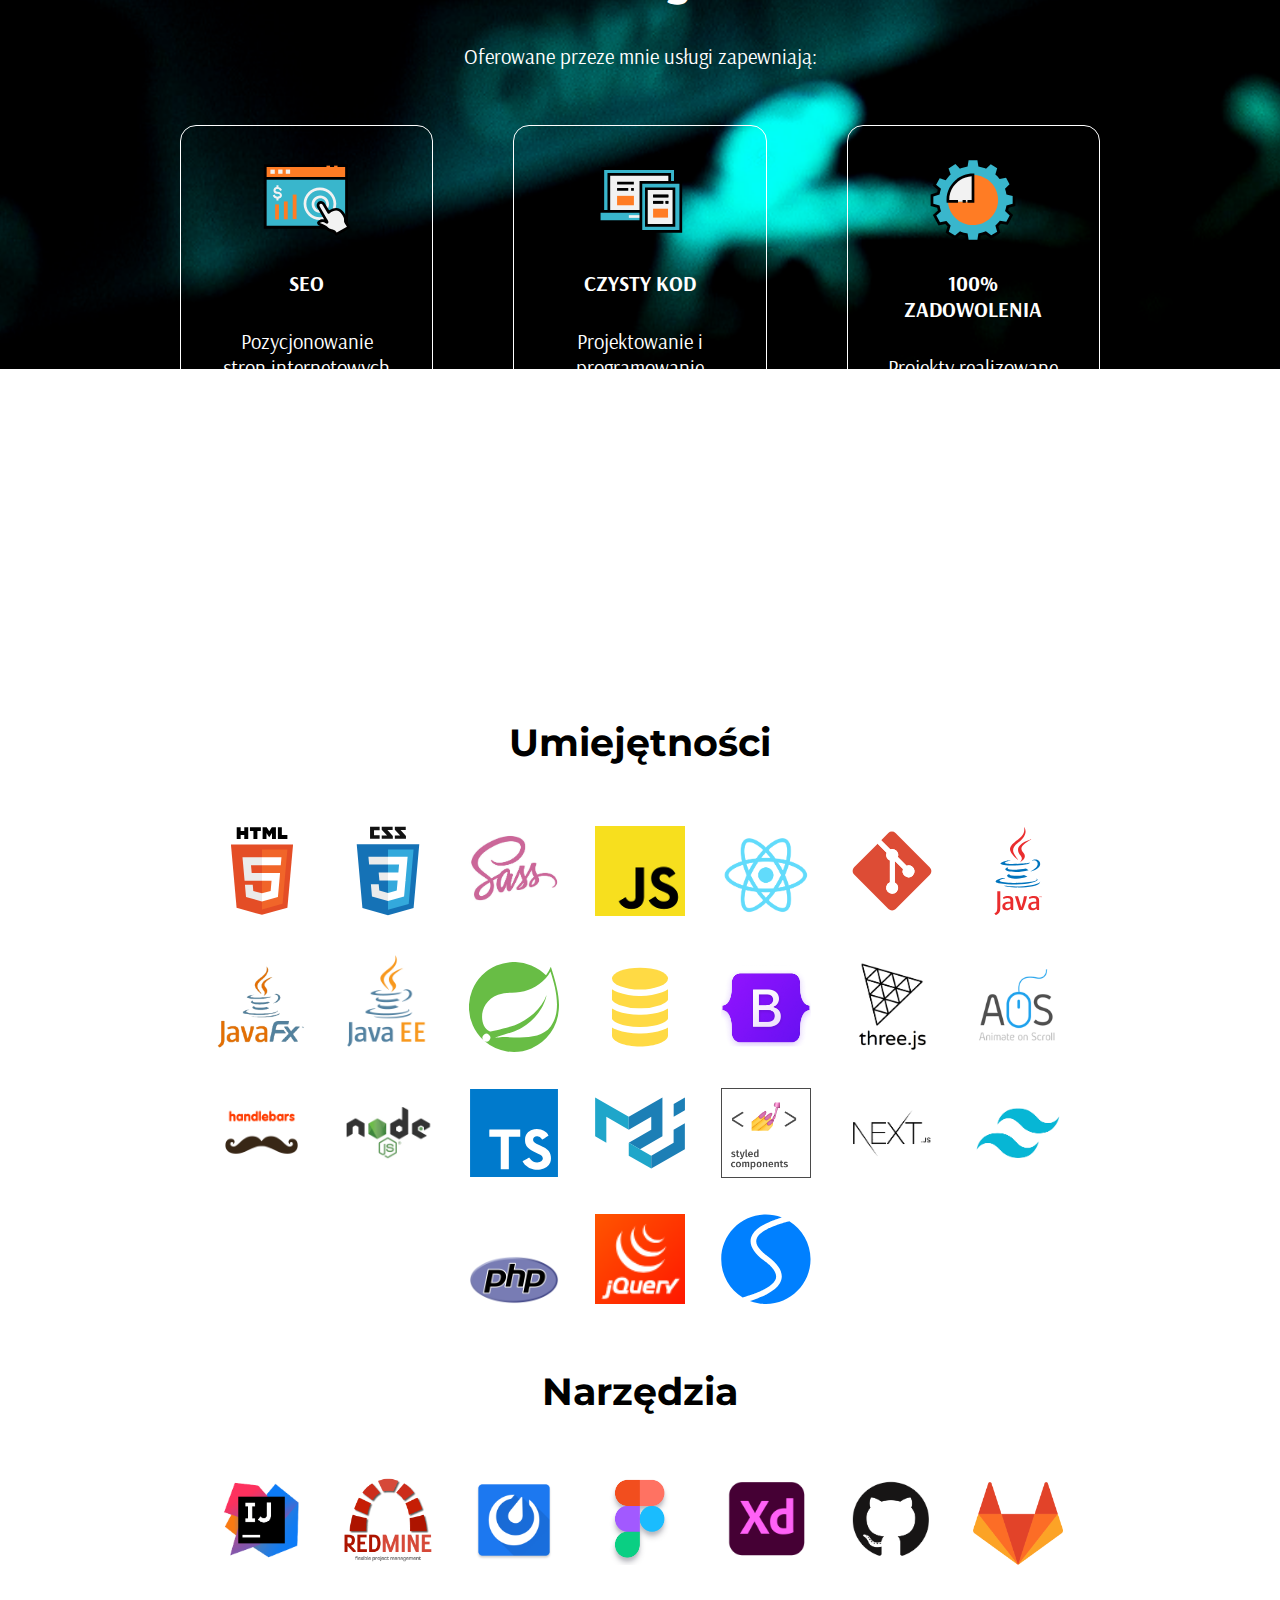
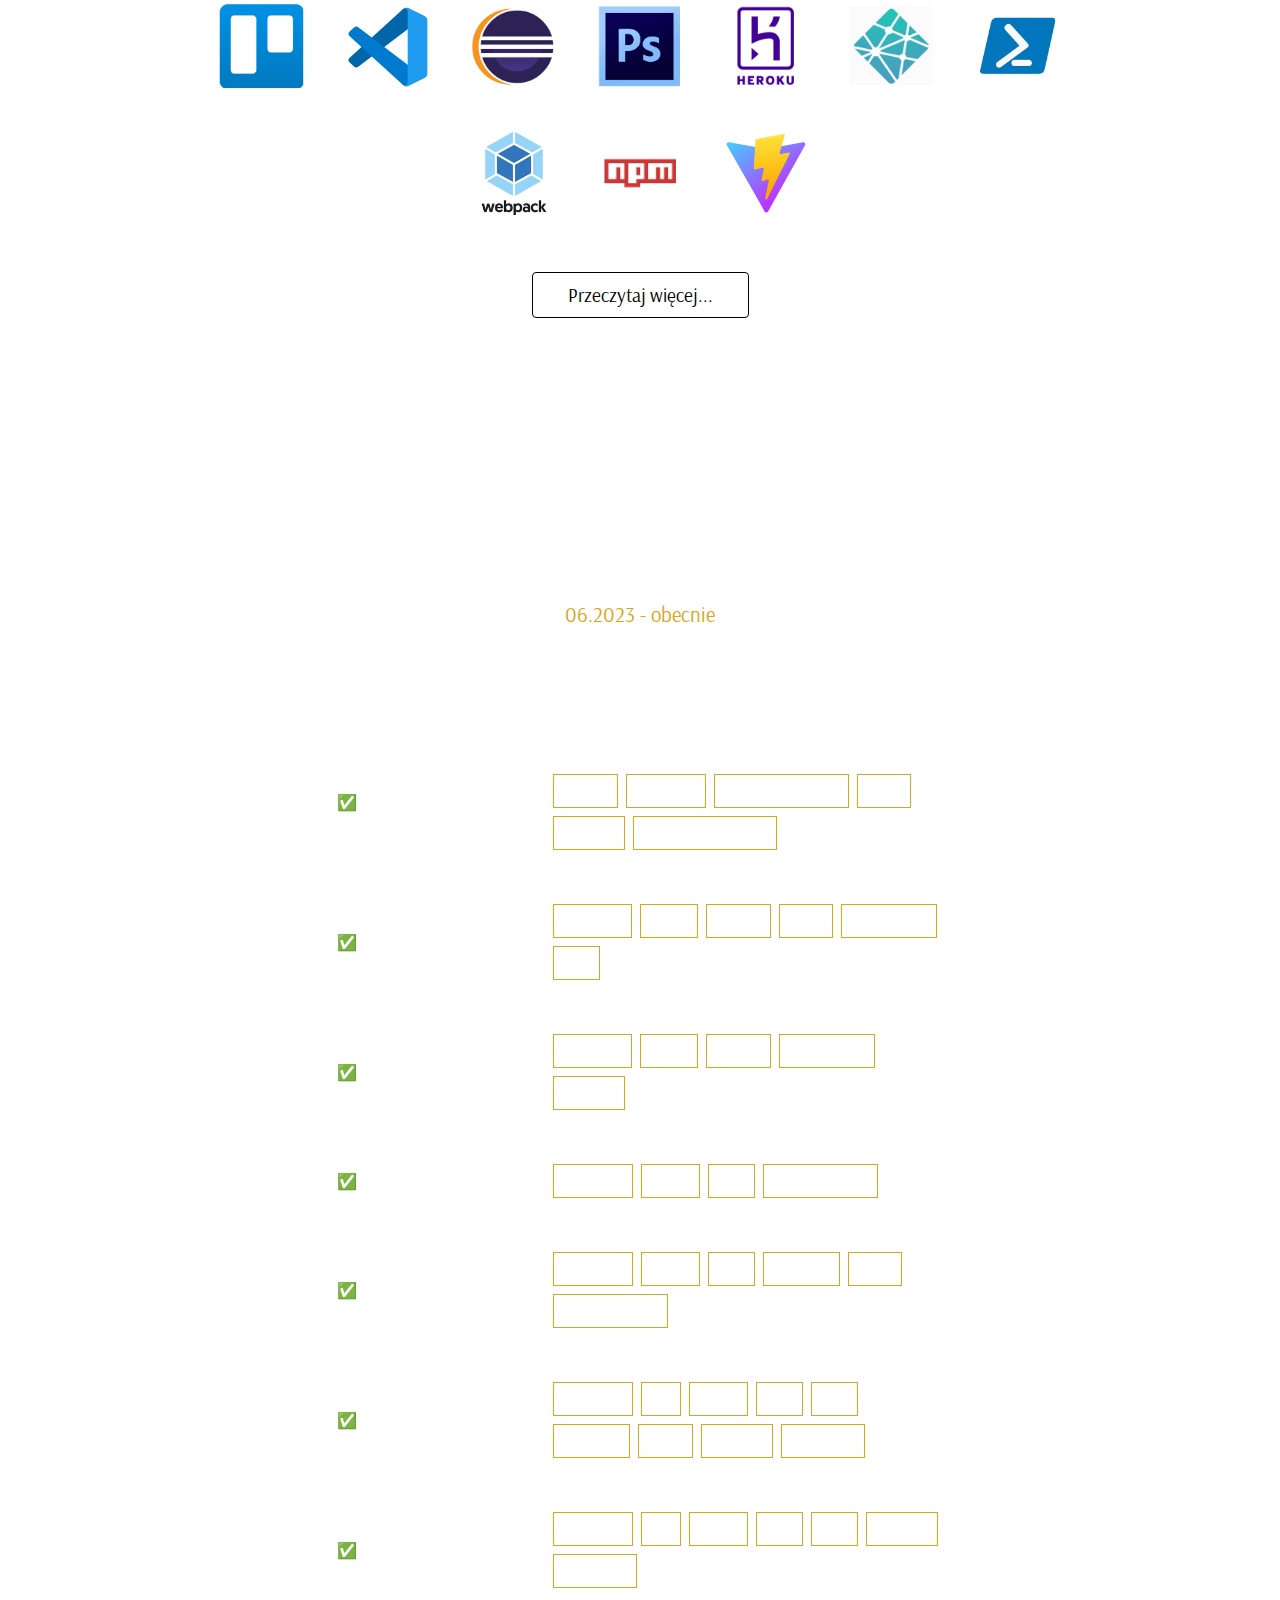
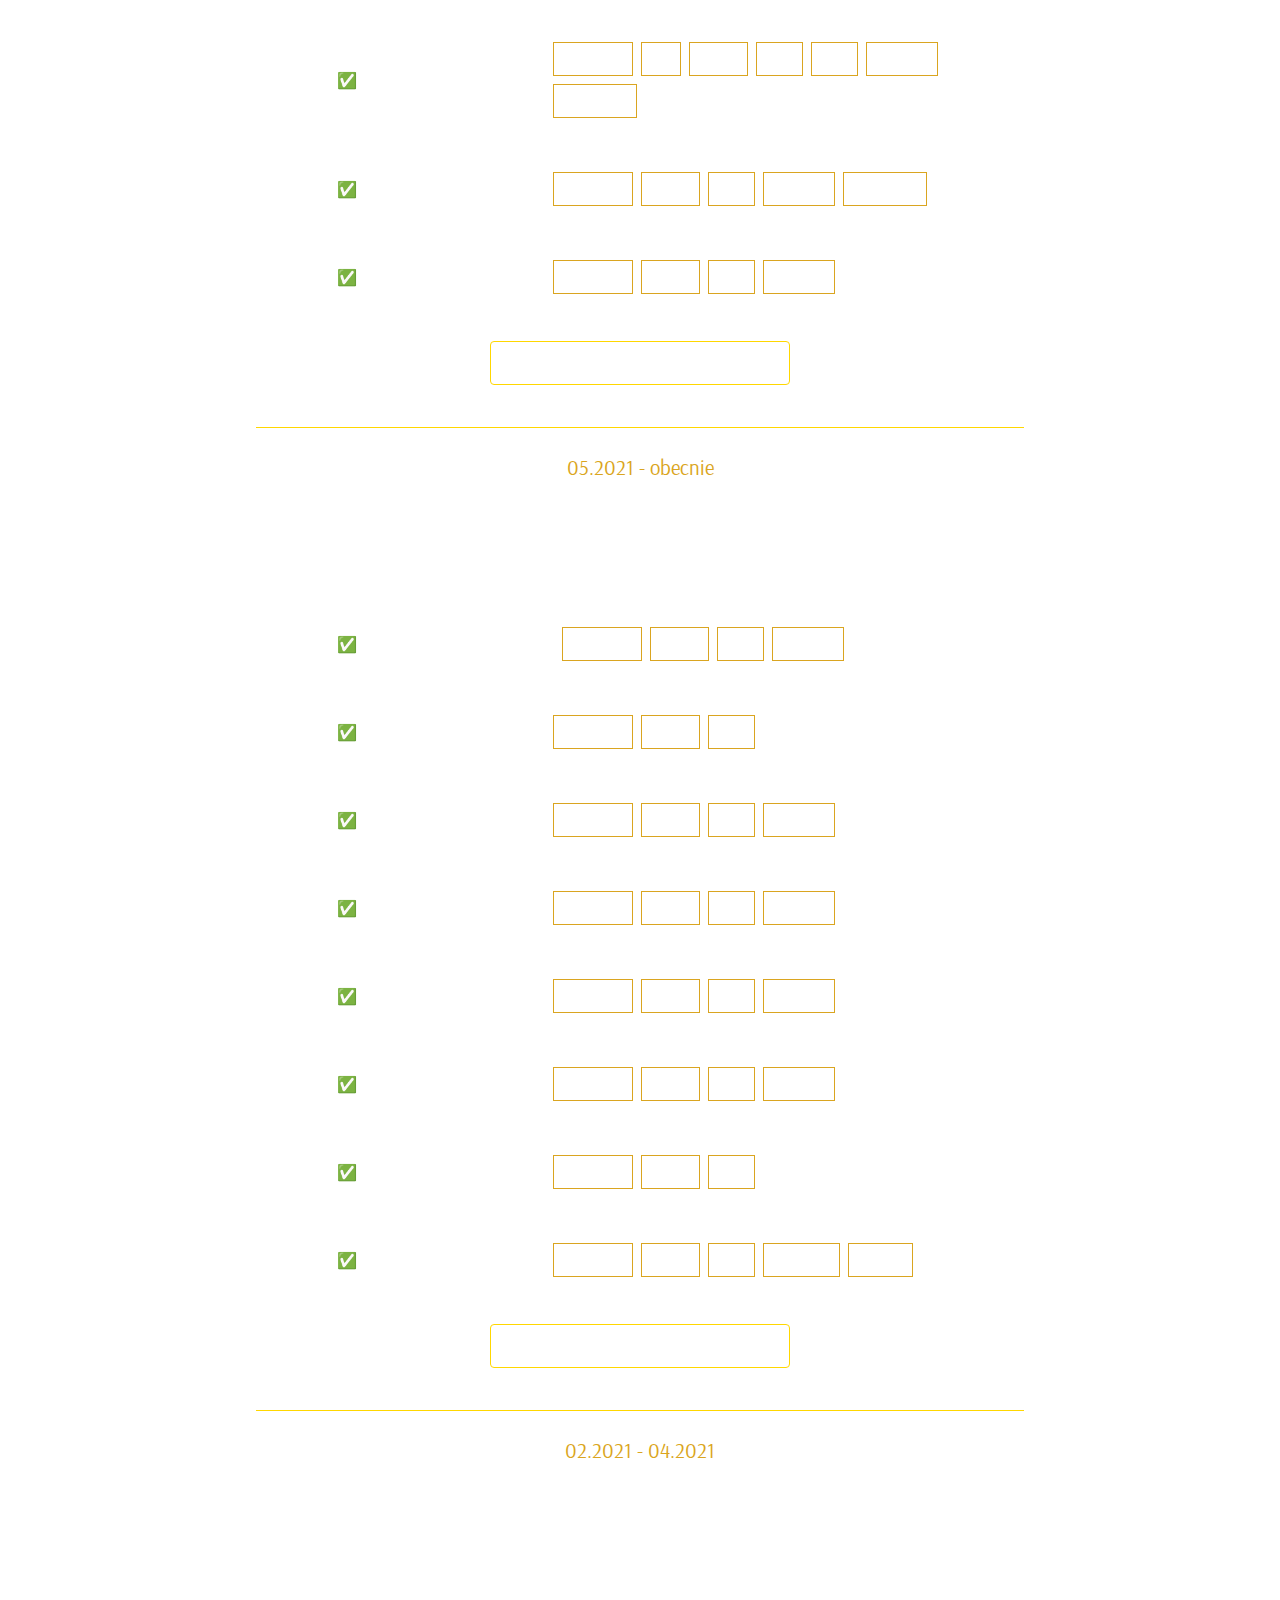
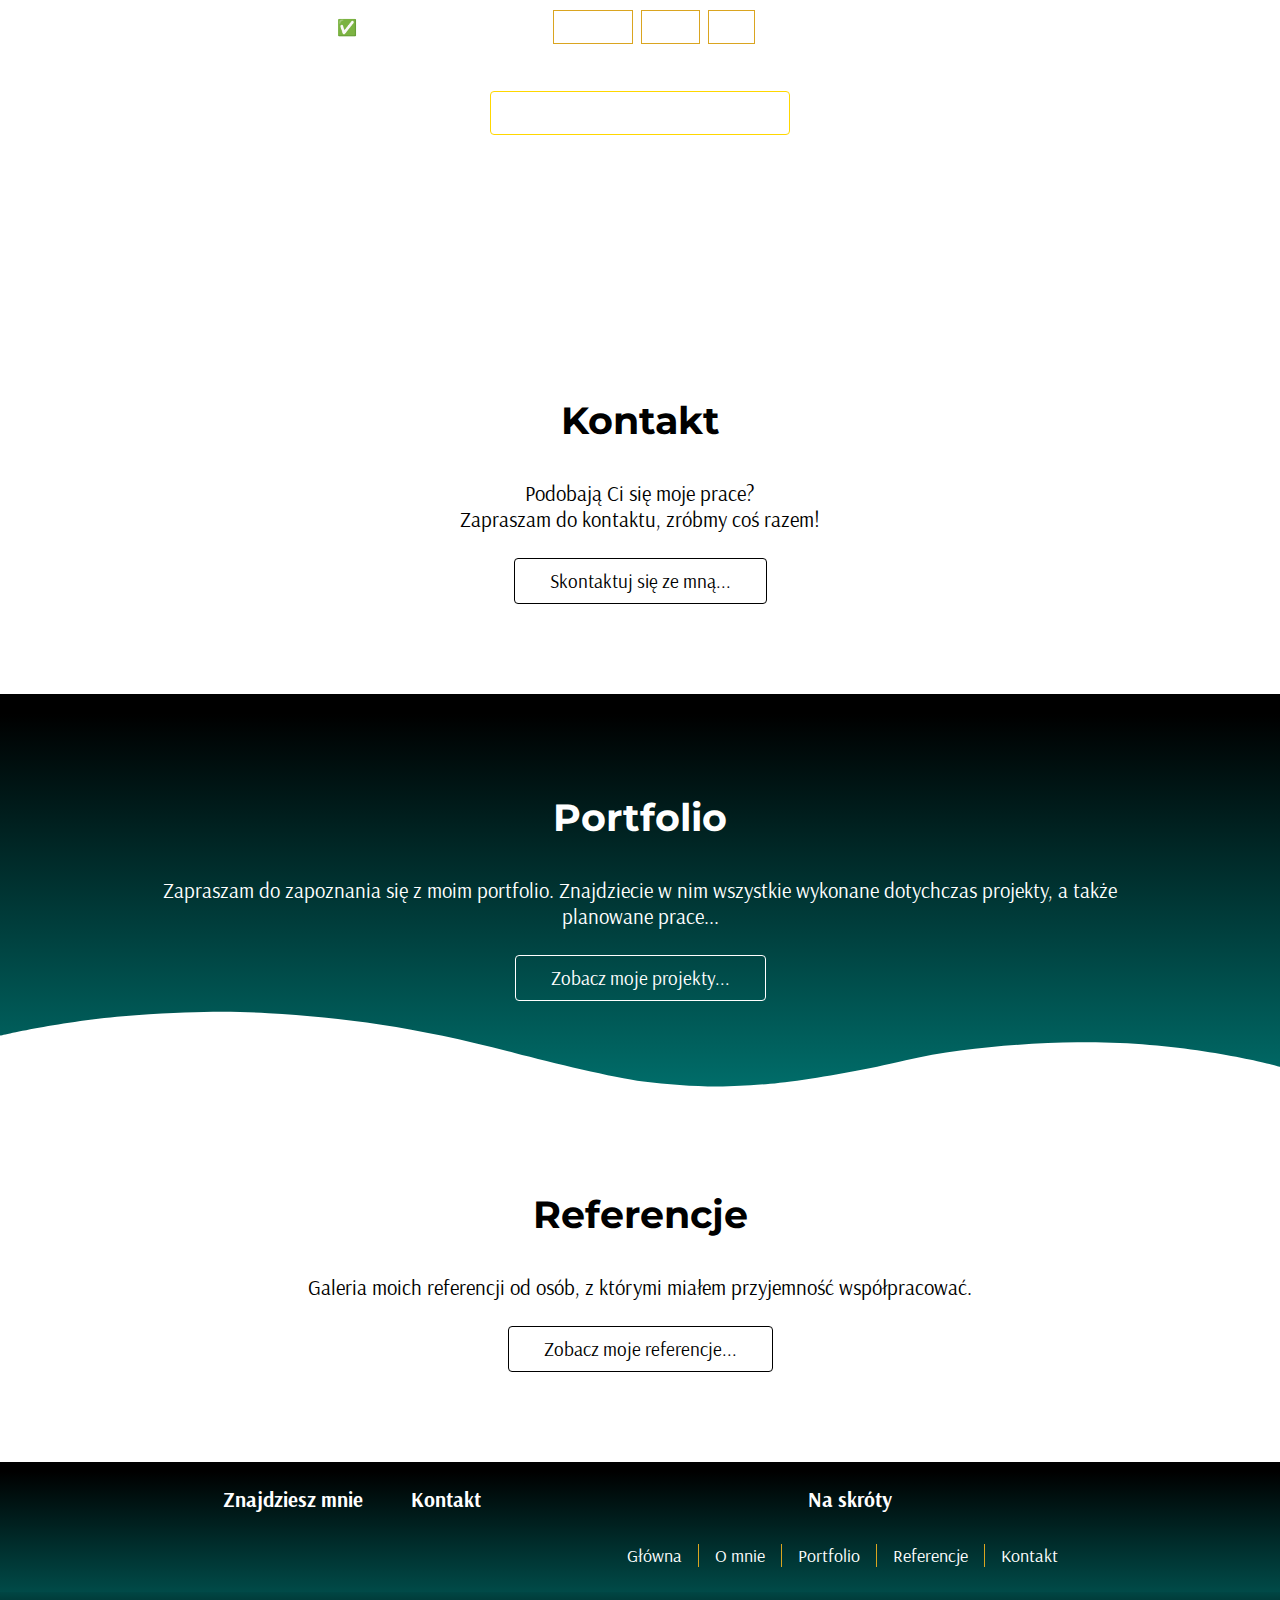
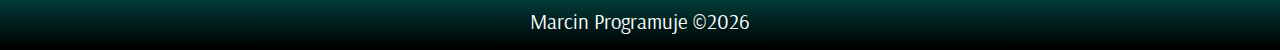
==== commit a41bd888: "add & styling keyboard sections" ====
--- a/index.html
+++ b/index.html
@@ -77,7 +77,7 @@
         c21.2-8.1,52.2-18.2,79.7-24.2C399.3,7.9,411.6,7.5,421.9,6.5z"></path>
     </svg>
     <!-- Section 1 -->
-    <section class="whiteSection about_me-section" id="about-me-section">
+    <section class="white-section about_me-section" id="about-me-section">
         <div class="about_me_container">
             <div class="about_me_container-left">
                 <div class="image">
@@ -101,7 +101,7 @@
     </section>
 
     <!-- Usługi -->
-    <section class="colorSection" id="experience">
+    <section class="keyboard-section" id="experience">
         <h1>Usługi</h1>
         <p>
             Oferowane przeze mnie usługi zapewniają:
@@ -150,7 +150,7 @@
     </section>
 
     <!-- Section -->
-    <section class="whiteSection skills-section" id="section01">
+    <section class="white-section skills-section" id="section01">
         <h1 class="h1">Umiejętności</h1>
         <div class="icons-section check-slide-item slide-left">
             <img width="90" height="90" class="tech-logo-img" src="./img/html5.svg" alt="html5 logo" />
@@ -204,7 +204,7 @@
     </section>
 
     <!-- Section -->
-    <section class="colorSection" id="experience">
+    <section class="keyboard-section" id="experience">
         <h1 class="h1">Doświadczenie / Projekty komerycyjne</h1>
         <div class="experience-slot">
             <p class="golden-text">06.2023 - obecnie</p>
@@ -429,7 +429,7 @@
         </div>
     </section>
      <!-- Kontakt -->
-    <section class="whiteSection portfolio-mainpage-section">
+    <section class="white-section portfolio-mainpage-section">
         <h1>Kontakt</h1>
         <p>
             Podobają Ci się moje prace?<br>
@@ -441,7 +441,7 @@
     </section>
 
     <!-- Section -->
-    <section class="colorSection portfolio-mainpage-section">
+    <section class="color-section portfolio-mainpage-section">
         <h1>Portfolio</h1>
         <p>
             Zapraszam do zapoznania się z moim portfolio. Znajdziecie w nim wszystkie wykonane dotychczas projekty, a także planowane prace...
@@ -452,7 +452,7 @@
     </section>
 
     <!-- Section -->
-    <section class="whiteSection blog-section">
+    <section class="white-section blog-section">
         <h1>Referencje</h1>
         <p>
             Galeria moich referencji od osób, z którymi miałem przyjemność współpracować.
@@ -462,7 +462,7 @@
         </button>
     </section>
 
-    <footer class="colorSection footer-section">
+    <footer class="color-section footer-section">
         <div class="footer_container">
             <div class="footer_container-left">
                 <div class="footer_container-left-social">
--- a/css/style.css
+++ b/css/style.css
@@ -317,12 +317,12 @@
     opacity: 1;
   }
 }
-section.whiteSection.magicSquare {
+section.white-section.magicSquare {
   margin: 0;
   padding: 0;
 }
 
-section.whiteSection.magicSquare canvas {
+section.white-section.magicSquare canvas {
   height: auto !important;
   width: 100vw !important;
 }
@@ -541,11 +541,13 @@
   color: #ffffff;
 }
 
-.colorSection {
+.color-section,
+.keyboard-section {
   position: relative;
 }
 
-.colorSection::before {
+.color-section::before,
+.keyboard-section::before {
   position: absolute;
   bottom: 0;
   left: 0;
@@ -559,12 +561,14 @@
   display: block;
 }
 
-.colorSection.footer-section::before {
+.color-section.footer-section::before,
+.keyboard-section.footer-section::before {
   display: none;
 }
 
 @media (max-width: 800px) {
-  .colorSection::before {
+  .color-section::before,
+  .keyboard-section::before {
     background-size: 100vw 40px;
     height: 40px;
   }
@@ -1190,12 +1194,13 @@
 .hero {
   position: relative;
   height: 100dvh;
-  background-image: url("../img/background_image.jpeg");
+  background-image: linear-gradient(to top, rgba(0, 255, 247, 0.1294117647) -125%, rgba(0, 0, 0, 0.5294117647) 95%), url(../img/background_image.jpeg);
   color: #ffffff;
   margin-top: 0;
   background-position: bottom;
   background-repeat: no-repeat;
   background-size: 600vh;
+  background-attachment: fixed;
 }
 .hero.main-page {
   display: flex;
@@ -1230,7 +1235,7 @@
 }
 .hero.main-page .hero-left h2 span.typing {
   font-family: Arsenal, sans-serif;
-  background: -webkit-linear-gradient(rgba(0, 0, 0, 0.3568627451) 15%, rgb(231, 197, 0) 70%);
+  background: linear-gradient(rgba(0, 0, 0, 0.3568627451) 15%, rgb(231, 197, 0) 70%);
   background-clip: text;
   -webkit-background-clip: text;
   -webkit-text-fill-color: transparent;
@@ -1326,7 +1331,7 @@
     flex-direction: column;
   }
   .hero.main-page .hero-left .hero-buttons .hero-link {
-    width: 60vw;
+    width: auto;
     max-width: 240px;
     font-size: 15px;
     padding: 8px 24px;
@@ -1440,12 +1445,22 @@
   font-size: 1.3rem;
 }
 
-.whiteSection {
+.white-section {
   background-color: #ffffff;
   color: #000000;
 }
 
-.colorSection {
+.keyboard-section {
+  background-image: linear-gradient(to top, rgba(46, 116, 113, 0.5215686275) -125%, rgba(0, 0, 0, 0.662745098) 95%), url(../img/background_image.jpeg);
+  color: #ffffff;
+  margin-top: 0;
+  background-position: center;
+  background-repeat: no-repeat;
+  background-size: 600vh;
+  background-attachment: fixed;
+}
+
+.color-section {
   background: linear-gradient(to top, #00fff7 -125%, #000000 95%);
   color: #ffffff;
 }
@@ -1465,14 +1480,14 @@
 }
 
 /* SOCIAL MEDIA ICONS - FOOTER */
-.colorSection .fab {
+.color-section .fab {
   font-size: 35px;
   padding-bottom: 20px;
   padding-left: 10px;
   padding-right: 10px;
 }
 
-.colorSection .far {
+.color-section .far {
   font-size: 35px;
   padding-bottom: 20px;
   padding-left: 10px;
